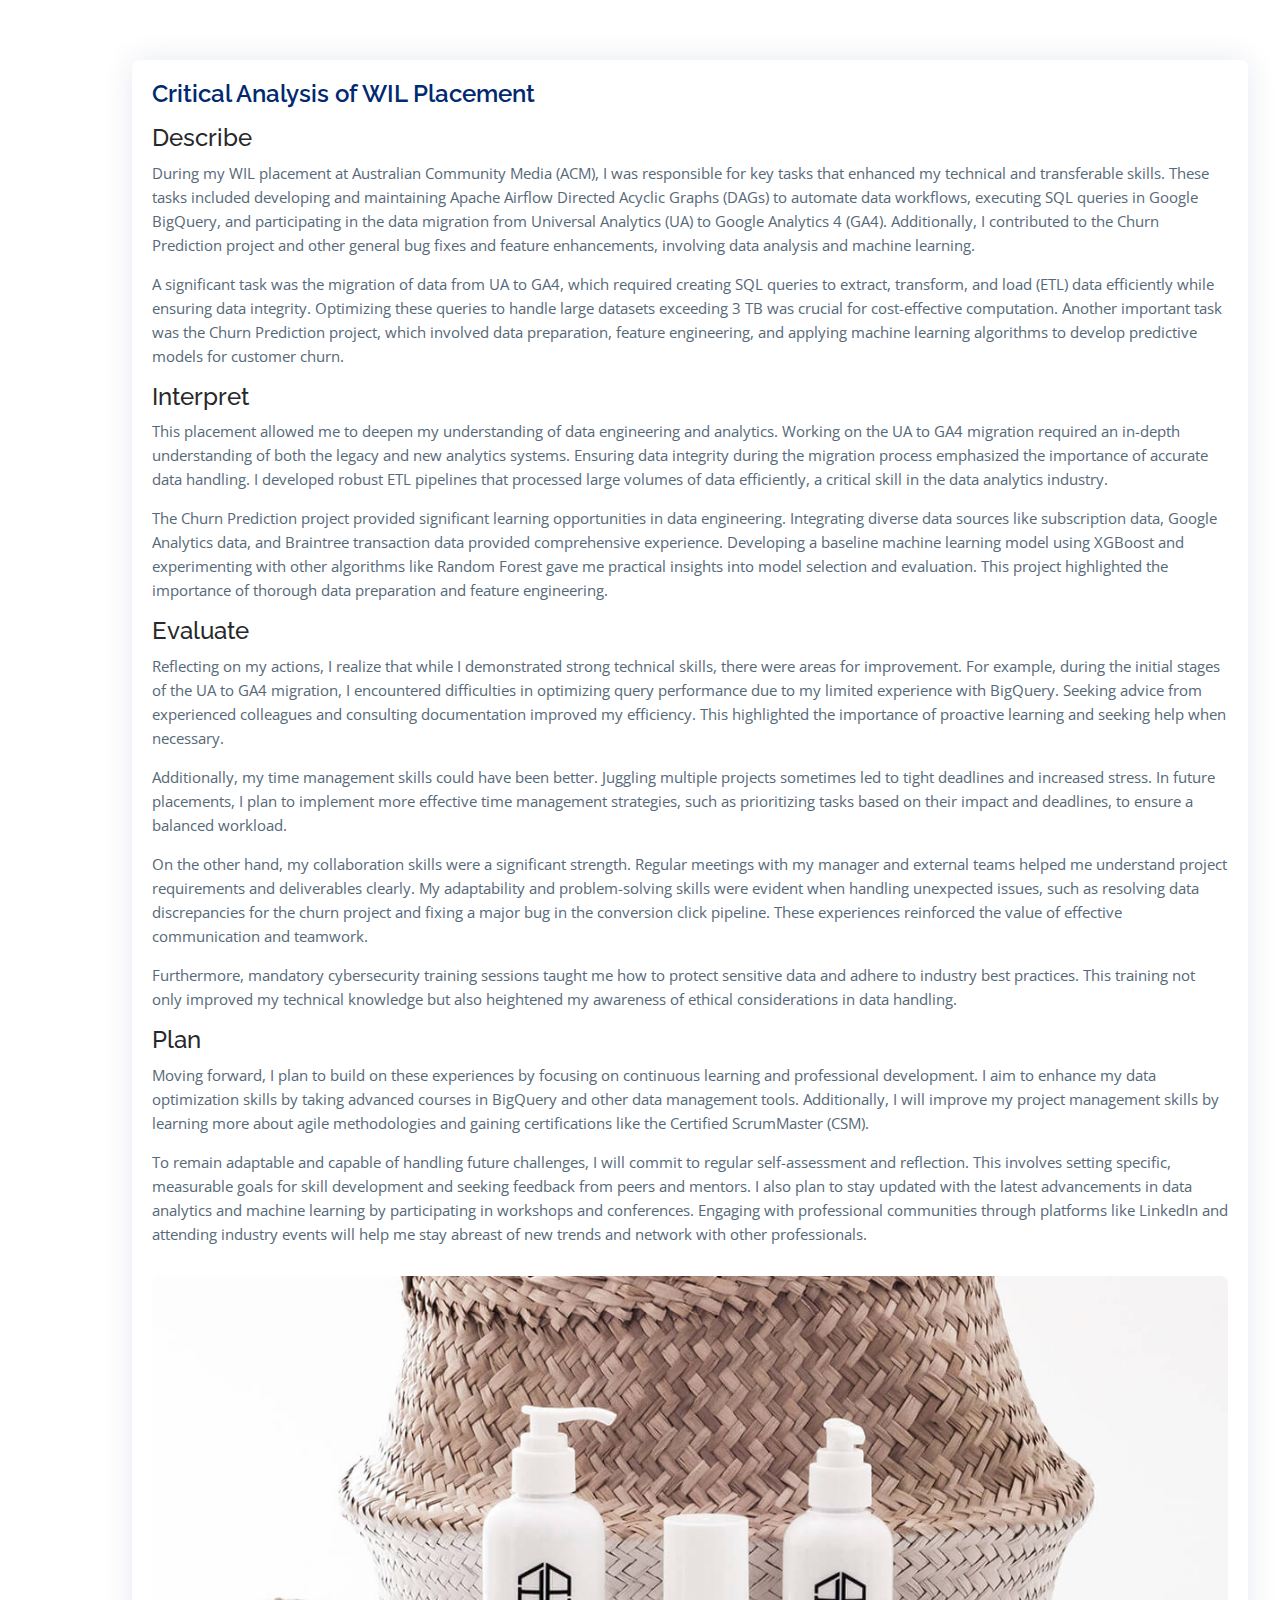
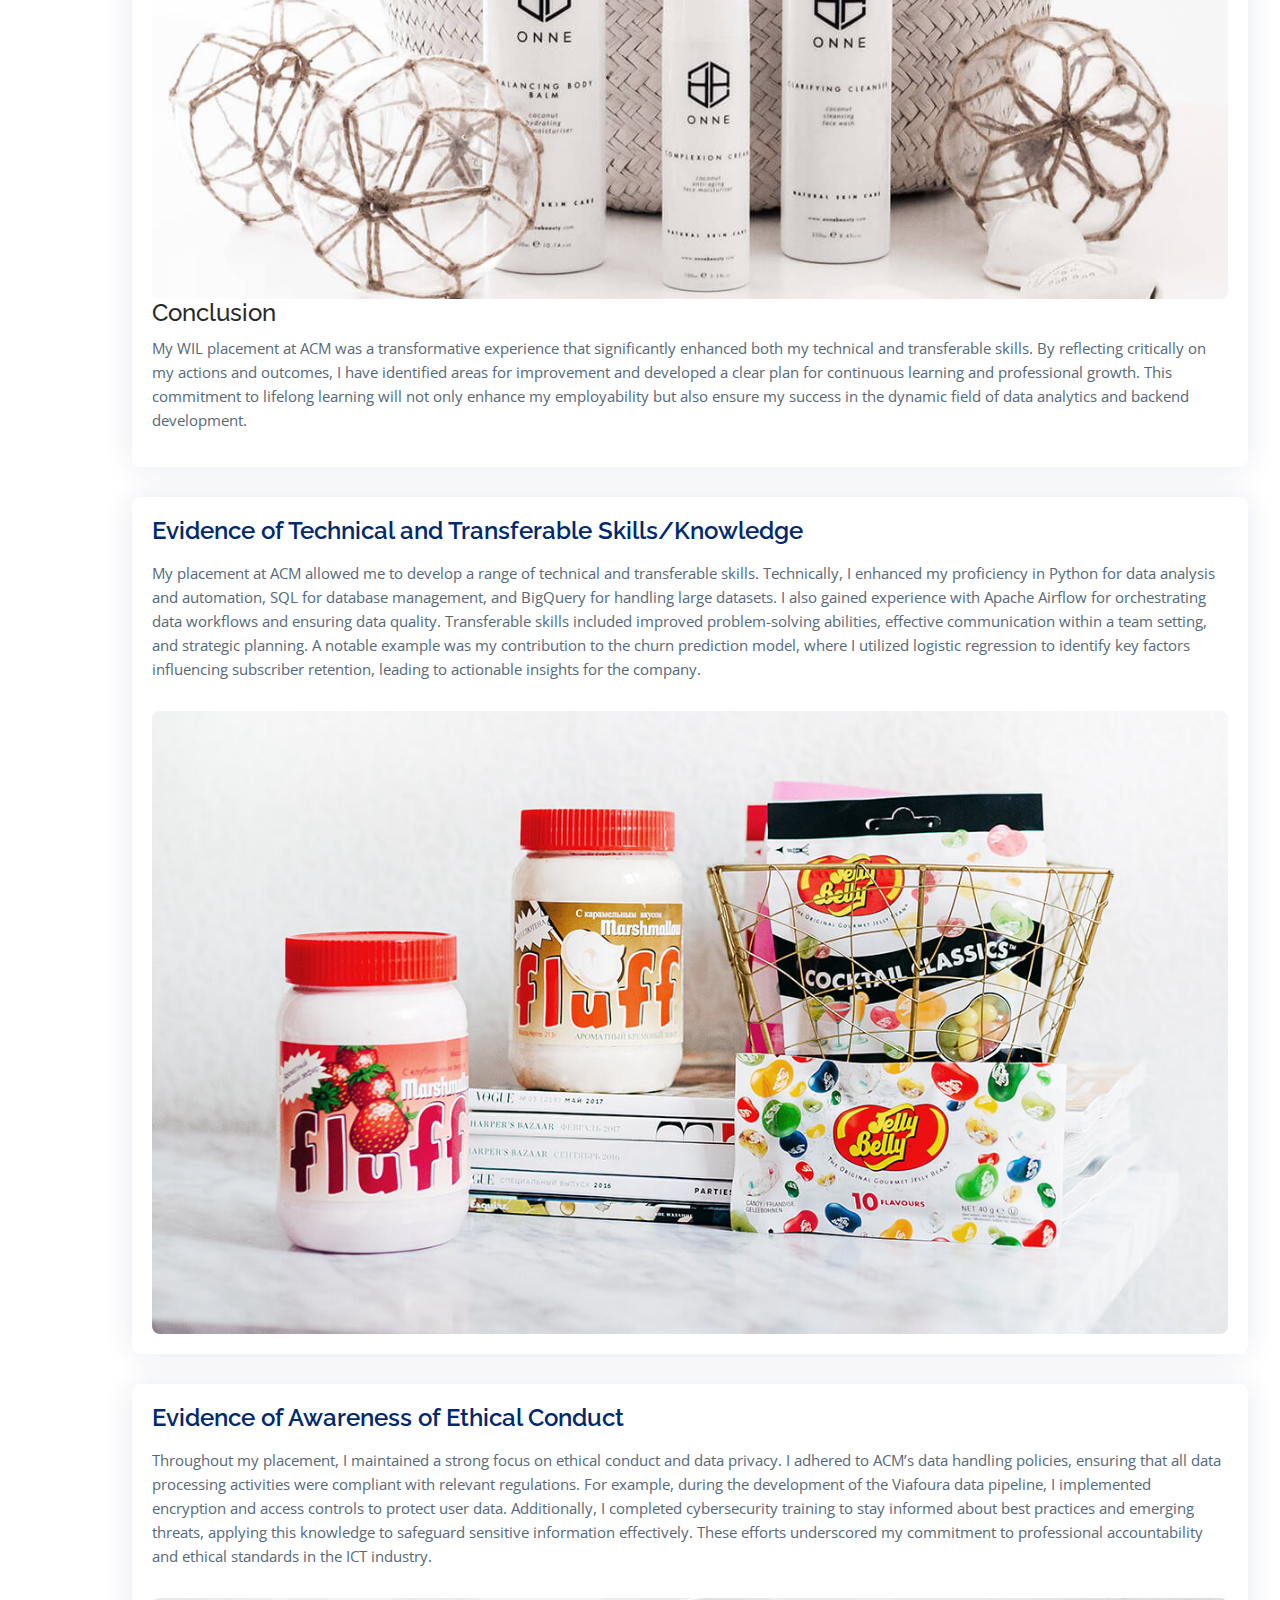
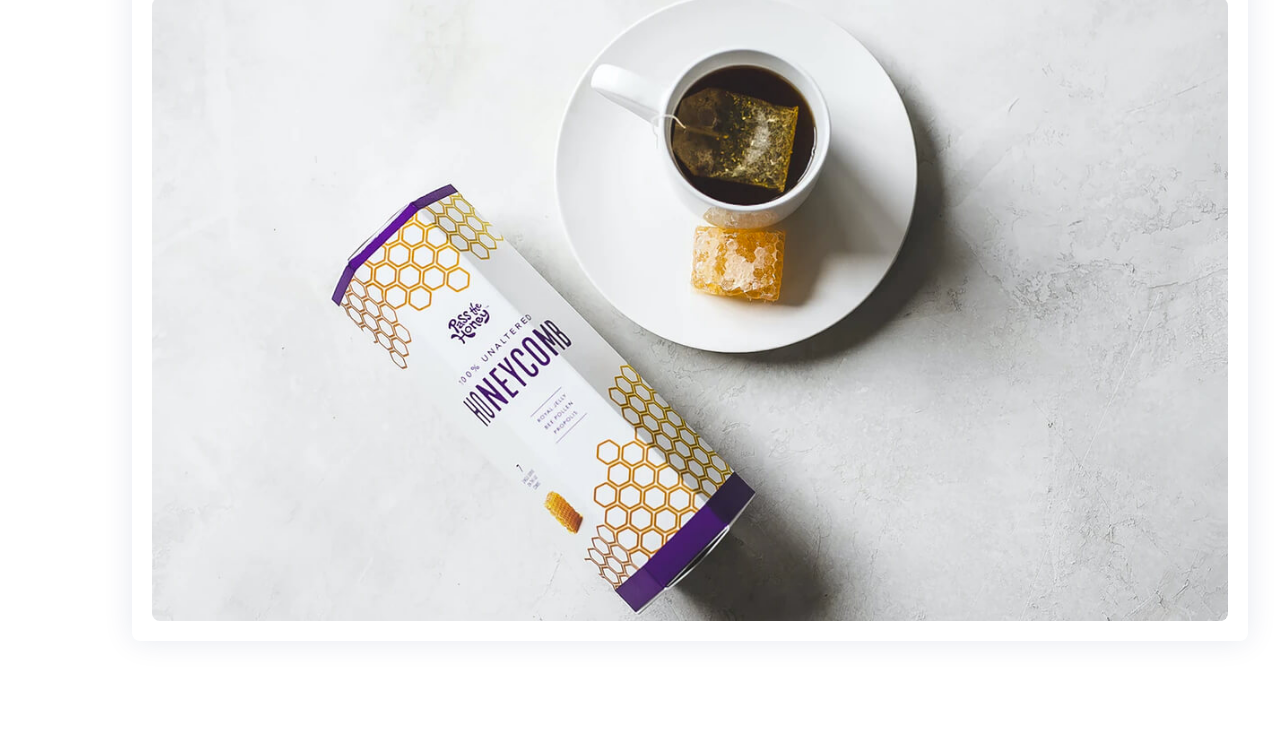
==== portfolio-details.html @ b7b660bb "modified portfolio details and css" ====
<!DOCTYPE html>
<html lang="en">

<head>
  <meta charset="utf-8">
  <meta content="width=device-width, initial-scale=1.0" name="viewport">

  <title>Portfolio Details - Personal Bootstrap Template</title>
  <meta content="" name="description">
  <meta content="" name="keywords">

  <!-- Favicons -->
  <link href="assets/img/favicon.png" rel="icon">
  <link href="assets/img/apple-touch-icon.png" rel="apple-touch-icon">

  <!-- Google Fonts -->
  <link href="https://fonts.googleapis.com/css?family=Open+Sans:300,300i,400,400i,600,600i,700,700i|Raleway:300,300i,400,400i,500,500i,600,600i,700,700i" rel="stylesheet">

  <!-- Vendor CSS Files -->
  <link href="assets/vendor/aos/aos.css" rel="stylesheet">
  <link href="assets/vendor/bootstrap/css/bootstrap.min.css" rel="stylesheet">
  <link href="assets/vendor/bootstrap-icons/bootstrap-icons.css" rel="stylesheet">
  <link href="assets/vendor/boxicons/css/boxicons.min.css" rel="stylesheet">
  <link href="assets/vendor/glightbox/css/glightbox.min.css" rel="stylesheet">
  <link href="assets/vendor/swiper/swiper-bundle.min.css" rel="stylesheet">

  <!-- Template Main CSS File -->
  <link href="assets/css/style.css" rel="stylesheet">

  <!-- =======================================================
  * Template Name: MyResume
  * Template URL: https://bootstrapmade.com/free-html-bootstrap-template-my-resume/
  * Updated: Mar 17 2024 with Bootstrap v5.3.3
  * Author: BootstrapMade.com
  * License: https://bootstrapmade.com/license/
  ======================================================== -->
</head>

<body>

  <main id="main">

    <!-- ======= Portfolio Details Section ======= -->
    <section id="portfolio-details" class="portfolio-details">
      <div class="container">

        <div class="row gy-4">

          <div class="col-lg-12">
            <!-- Critical Analysis Details -->
            <div id="details-1" class="portfolio-info">
              <h2>Critical Analysis of WIL Placement</h2>
              <h4>Describe</h4>
              <p>
                During my WIL placement at Australian Community Media (ACM), I was responsible for key tasks that enhanced my technical and transferable skills. These tasks included developing and maintaining Apache Airflow Directed Acyclic Graphs (DAGs) to automate data workflows, executing SQL queries in Google BigQuery, and participating in the data migration from Universal Analytics (UA) to Google Analytics 4 (GA4). Additionally, I contributed to the Churn Prediction project and other general bug fixes and feature enhancements, involving data analysis and machine learning.
              </p>
              <p>
                A significant task was the migration of data from UA to GA4, which required creating SQL queries to extract, transform, and load (ETL) data efficiently while ensuring data integrity. Optimizing these queries to handle large datasets exceeding 3 TB was crucial for cost-effective computation. Another important task was the Churn Prediction project, which involved data preparation, feature engineering, and applying machine learning algorithms to develop predictive models for customer churn.
              </p>
              <h4>Interpret</h4>
              <p>
                This placement allowed me to deepen my understanding of data engineering and analytics. Working on the UA to GA4 migration required an in-depth understanding of both the legacy and new analytics systems. Ensuring data integrity during the migration process emphasized the importance of accurate data handling. I developed robust ETL pipelines that processed large volumes of data efficiently, a critical skill in the data analytics industry.
              </p>
              <p>
                The Churn Prediction project provided significant learning opportunities in data engineering. Integrating diverse data sources like subscription data, Google Analytics data, and Braintree transaction data provided comprehensive experience. Developing a baseline machine learning model using XGBoost and experimenting with other algorithms like Random Forest gave me practical insights into model selection and evaluation. This project highlighted the importance of thorough data preparation and feature engineering.
              </p>
              <h4>Evaluate</h4>
              <p>
                Reflecting on my actions, I realize that while I demonstrated strong technical skills, there were areas for improvement. For example, during the initial stages of the UA to GA4 migration, I encountered difficulties in optimizing query performance due to my limited experience with BigQuery. Seeking advice from experienced colleagues and consulting documentation improved my efficiency. This highlighted the importance of proactive learning and seeking help when necessary.
              </p>
              <p>
                Additionally, my time management skills could have been better. Juggling multiple projects sometimes led to tight deadlines and increased stress. In future placements, I plan to implement more effective time management strategies, such as prioritizing tasks based on their impact and deadlines, to ensure a balanced workload.
              </p>
              <p>
                On the other hand, my collaboration skills were a significant strength. Regular meetings with my manager and external teams helped me understand project requirements and deliverables clearly. My adaptability and problem-solving skills were evident when handling unexpected issues, such as resolving data discrepancies for the churn project and fixing a major bug in the conversion click pipeline. These experiences reinforced the value of effective communication and teamwork.
              </p>
              <p>
                Furthermore, mandatory cybersecurity training sessions taught me how to protect sensitive data and adhere to industry best practices. This training not only improved my technical knowledge but also heightened my awareness of ethical considerations in data handling.
              </p>
              <h4>Plan</h4>
              <p>
                Moving forward, I plan to build on these experiences by focusing on continuous learning and professional development. I aim to enhance my data optimization skills by taking advanced courses in BigQuery and other data management tools. Additionally, I will improve my project management skills by learning more about agile methodologies and gaining certifications like the Certified ScrumMaster (CSM).
              </p>
              <p>
                To remain adaptable and capable of handling future challenges, I will commit to regular self-assessment and reflection. This involves setting specific, measurable goals for skill development and seeking feedback from peers and mentors. I also plan to stay updated with the latest advancements in data analytics and machine learning by participating in workshops and conferences. Engaging with professional communities through platforms like LinkedIn and attending industry events will help me stay abreast of new trends and network with other professionals.
              </p>
              <img src="assets/img/portfolio/portfolio-details-1.jpg" alt="Critical Analysis of WIL Placement" class="img-fluid">
              <h4>Conclusion</h4>
              <p>
                My WIL placement at ACM was a transformative experience that significantly enhanced both my technical and transferable skills. By reflecting critically on my actions and outcomes, I have identified areas for improvement and developed a clear plan for continuous learning and professional growth. This commitment to lifelong learning will not only enhance my employability but also ensure my success in the dynamic field of data analytics and backend development.
              </p>
            </div>

            <!-- Skills/Knowledge Details -->
            <div id="details-2" class="portfolio-info">
              <h2>Evidence of Technical and Transferable Skills/Knowledge</h2>
              <p>
                My placement at ACM allowed me to develop a range of technical and transferable skills. Technically, I enhanced my proficiency in Python for data analysis and automation, SQL for database management, and BigQuery for handling large datasets. I also gained experience with Apache Airflow for orchestrating data workflows and ensuring data quality. Transferable skills included improved problem-solving abilities, effective communication within a team setting, and strategic planning. A notable example was my contribution to the churn prediction model, where I utilized logistic regression to identify key factors influencing subscriber retention, leading to actionable insights for the company.
              </p>
              <img src="assets/img/portfolio/portfolio-details-2.jpg" alt="Evidence of Technical and Transferable Skills/Knowledge" class="img-fluid">
            </div>

            <!-- Ethical Conduct Details -->
            <div id="details-3" class="portfolio-info">
              <h2>Evidence of Awareness of Ethical Conduct</h2>
              <p>
                Throughout my placement, I maintained a strong focus on ethical conduct and data privacy. I adhered to ACM’s data handling policies, ensuring that all data processing activities were compliant with relevant regulations. For example, during the development of the Viafoura data pipeline, I implemented encryption and access controls to protect user data. Additionally, I completed cybersecurity training to stay informed about best practices and emerging threats, applying this knowledge to safeguard sensitive information effectively. These efforts underscored my commitment to professional accountability and ethical standards in the ICT industry.
              </p>
              <img src="assets/img/portfolio/portfolio-details-3.jpg" alt="Evidence of Awareness of Ethical Conduct" class="img-fluid">
            </div>
          </div>

        </div>

      </div>
    </section><!-- End Portfolio Details Section -->

  </main><!-- End #main -->

  <div id="preloader"></div>
  <a href="#" class="back-to-top d-flex align-items-center justify-content-center"><i class="bi bi-arrow-up-short"></i></a>

  <!-- Vendor JS Files -->
  <script src="assets/vendor/purecounter/purecounter_vanilla.js"></script>
  <script src="assets/vendor/aos/aos.js"></script>
  <script src="assets/vendor/bootstrap/js/bootstrap.bundle.min.js"></script>
  <script src="assets/vendor/glightbox/js/glightbox.min.js"></script>
  <script src="assets/vendor/isotope-layout/isotope.pkgd.min.js"></script>
  <script src="assets/vendor/swiper/swiper-bundle.min.js"></script>
  <script src="assets/vendor/typed.js/typed.umd.js"></script>
  <script src="assets/vendor/waypoints/noframework.waypoints.js"></script>
  <script src="assets/vendor/php-email-form/validate.js"></script>

  <!-- Template Main JS File -->
  <script src="assets/js/main.js"></script>

</body>

</html>
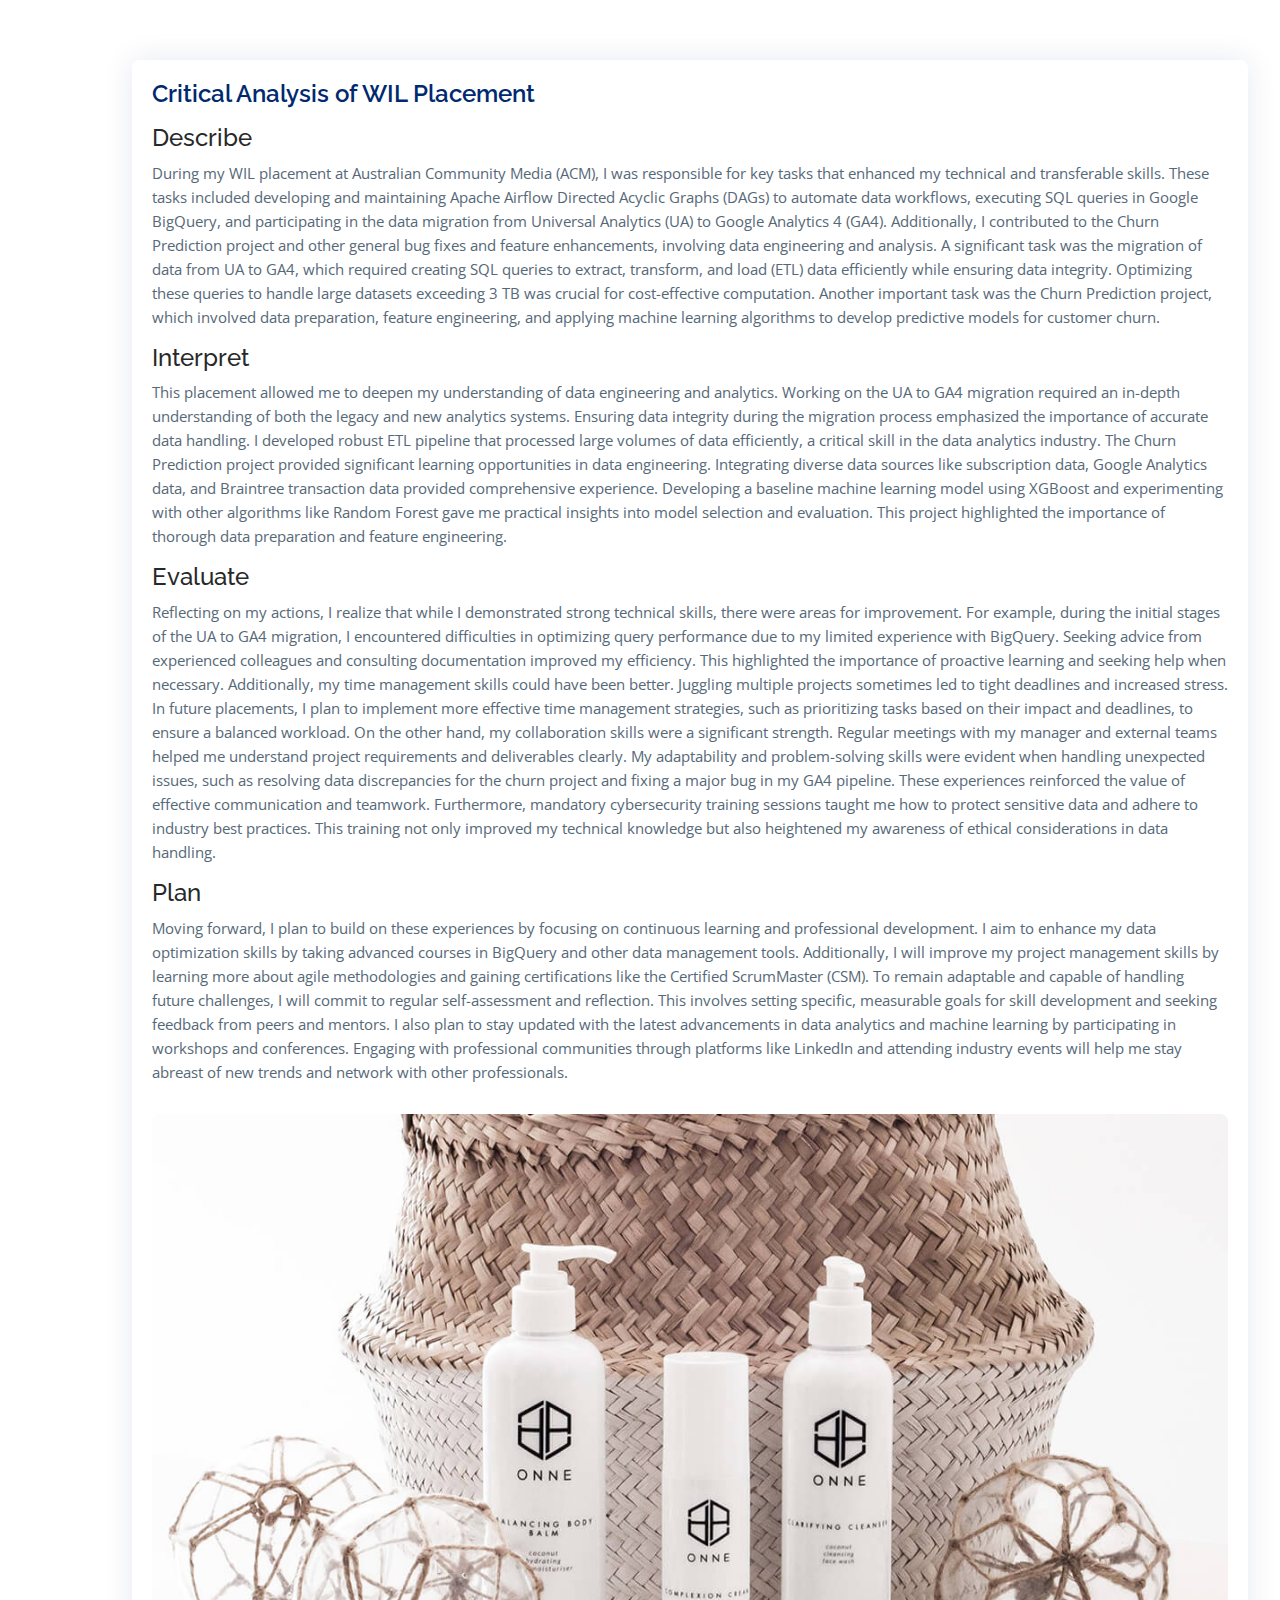
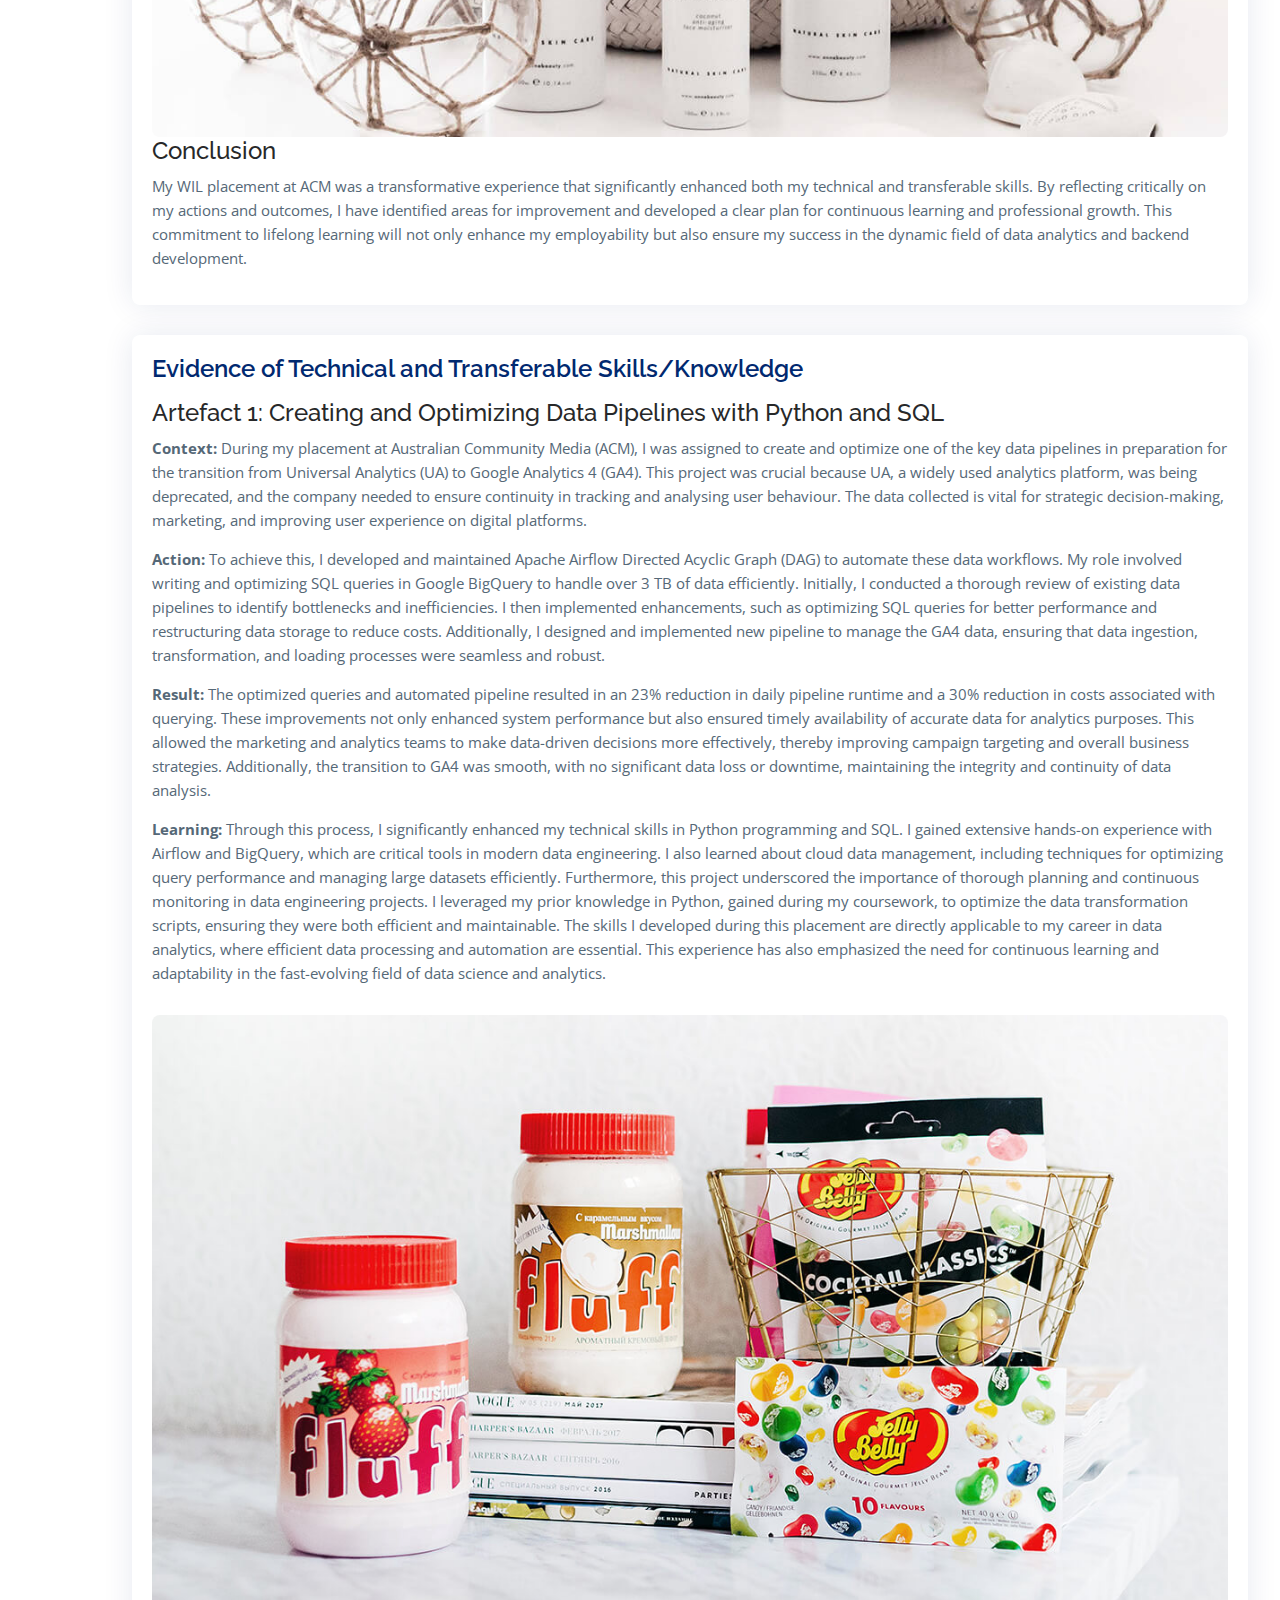
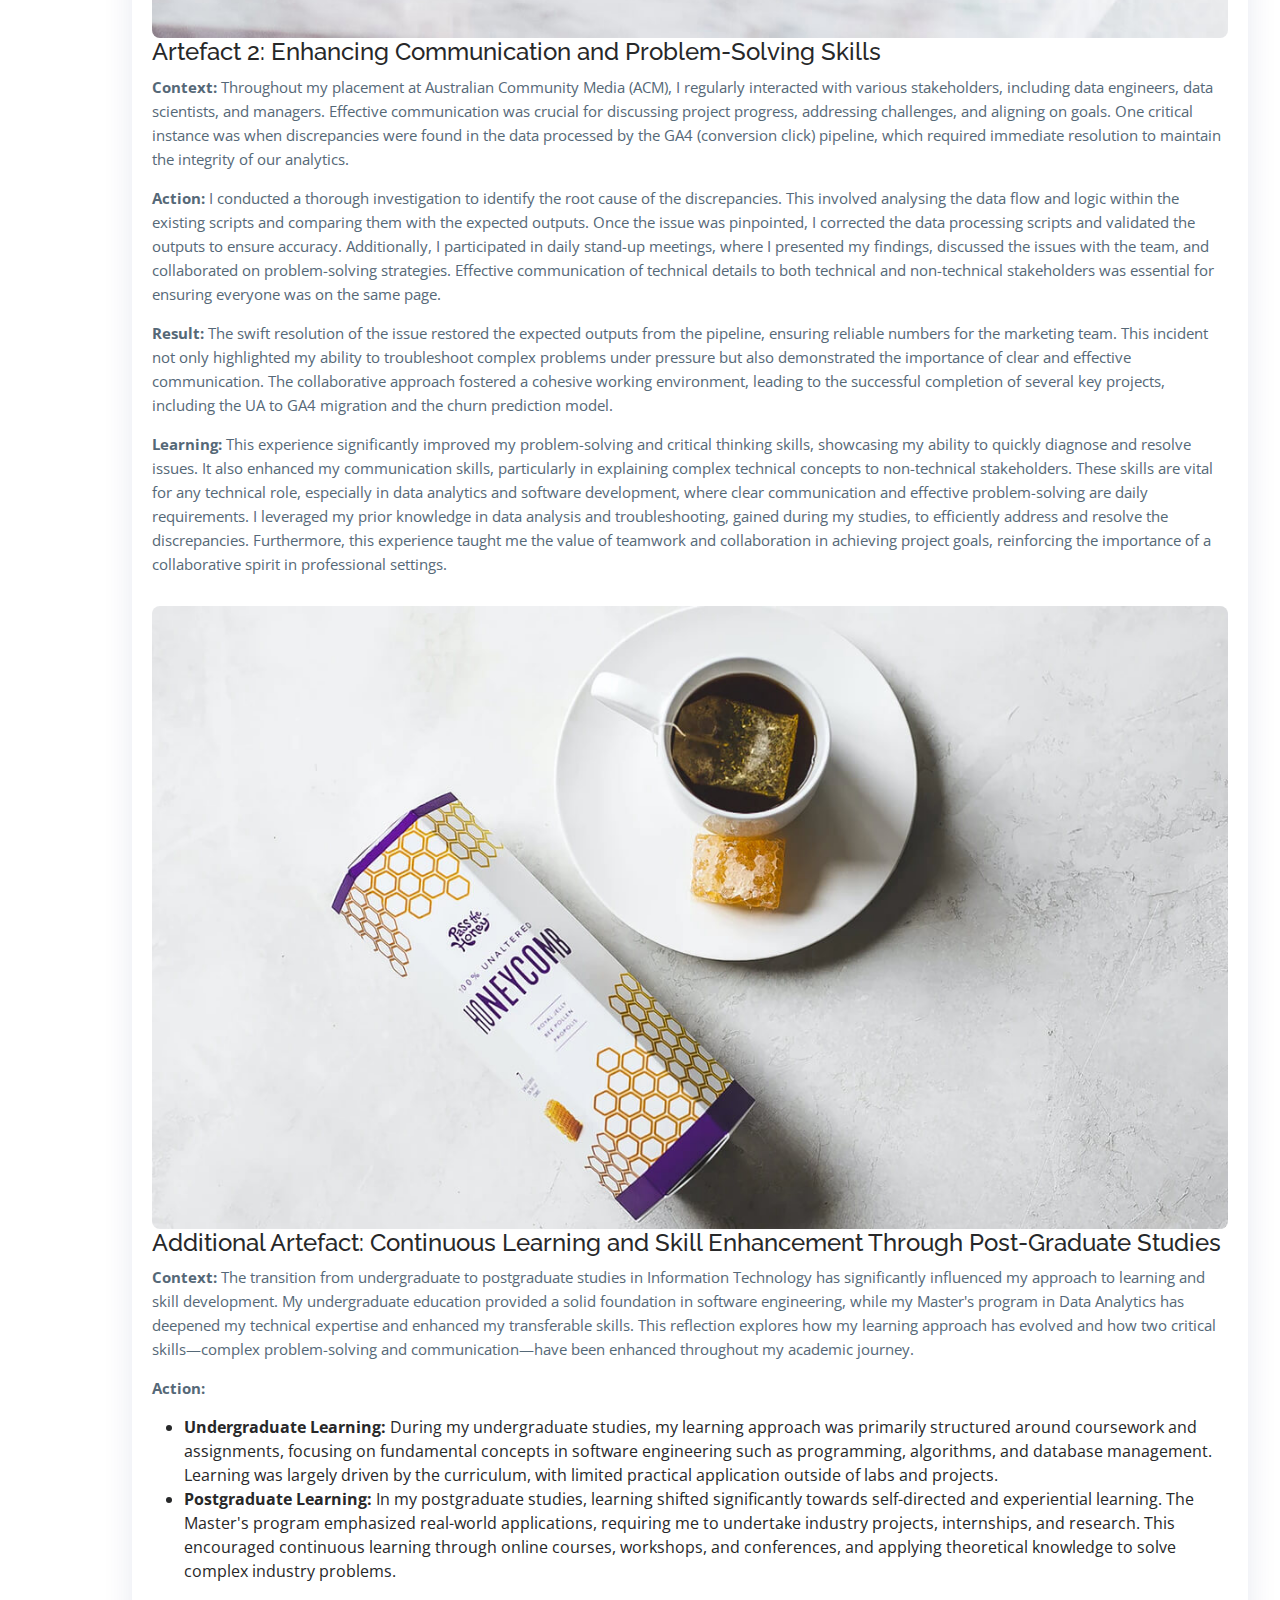
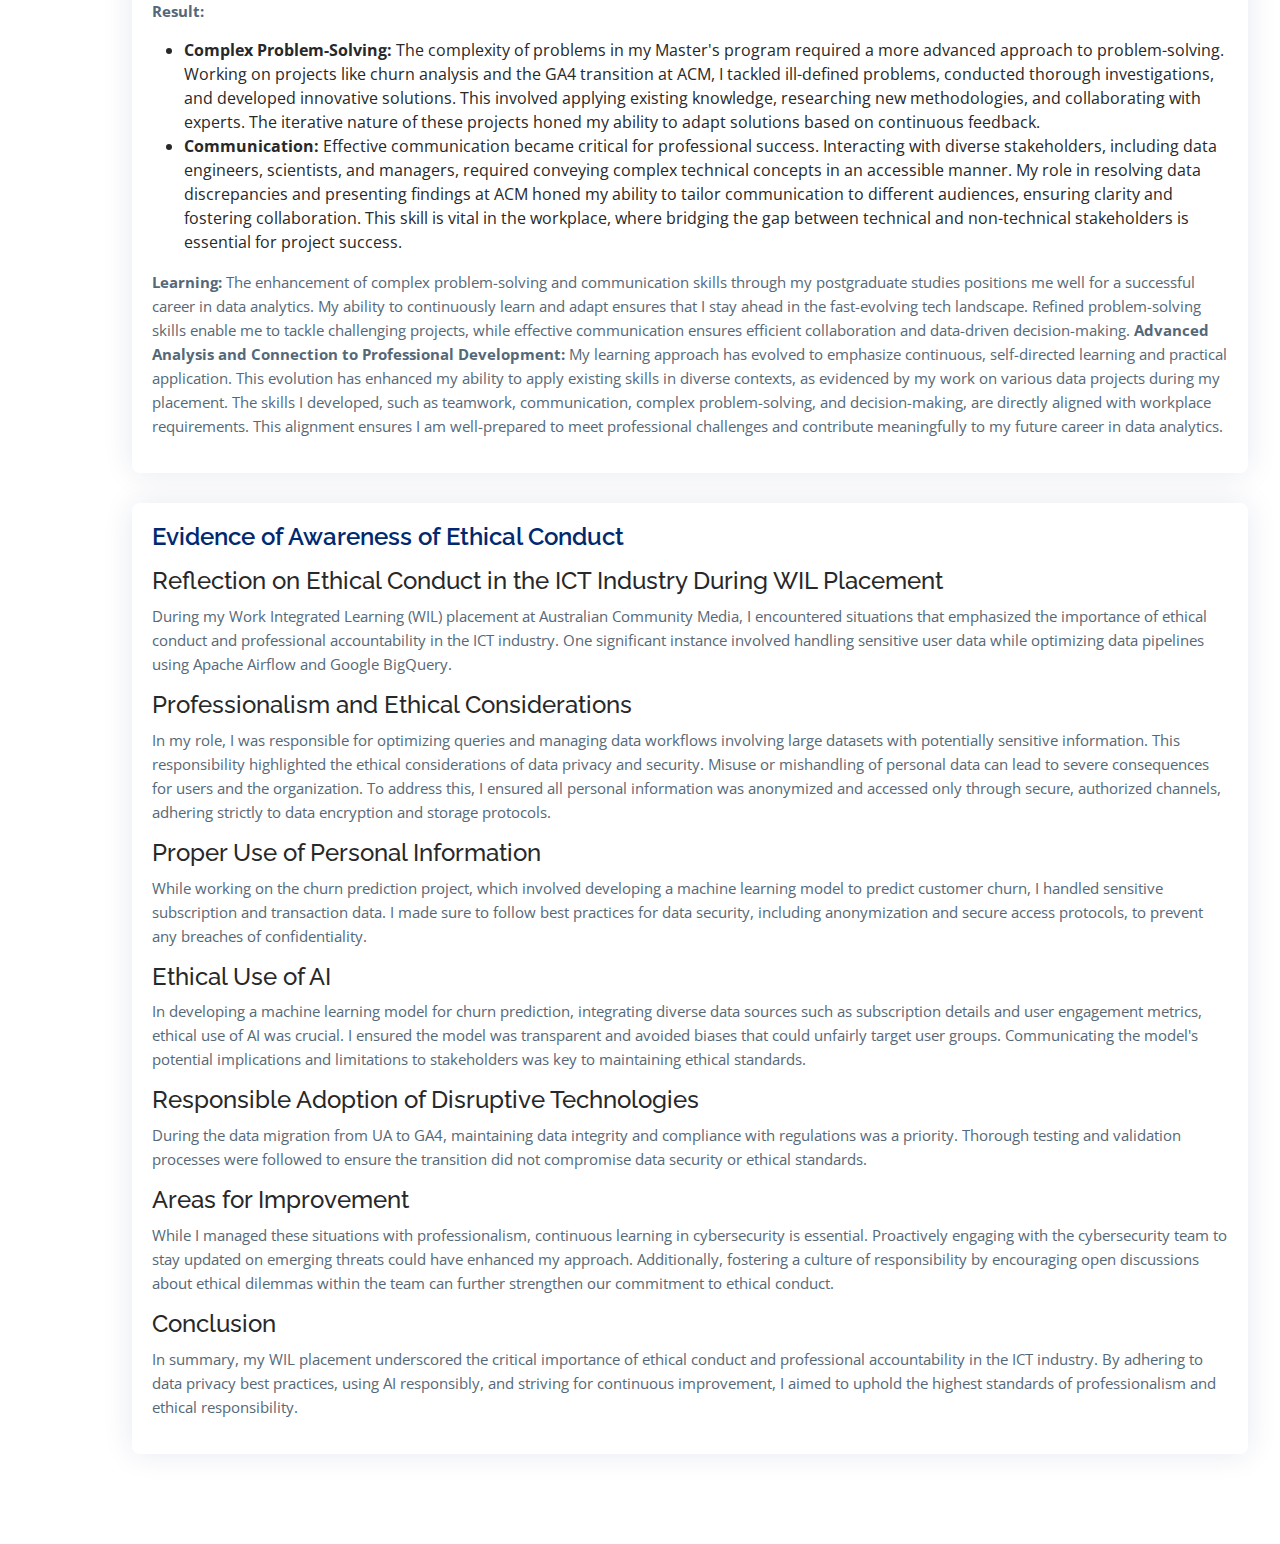
==== commit 2e40c54e: "updated portfolio section in both html files" ====
--- a/portfolio-details.html
+++ b/portfolio-details.html
@@ -52,36 +52,24 @@
               <h2>Critical Analysis of WIL Placement</h2>
               <h4>Describe</h4>
               <p>
-                During my WIL placement at Australian Community Media (ACM), I was responsible for key tasks that enhanced my technical and transferable skills. These tasks included developing and maintaining Apache Airflow Directed Acyclic Graphs (DAGs) to automate data workflows, executing SQL queries in Google BigQuery, and participating in the data migration from Universal Analytics (UA) to Google Analytics 4 (GA4). Additionally, I contributed to the Churn Prediction project and other general bug fixes and feature enhancements, involving data analysis and machine learning.
-              </p>
-              <p>
+                During my WIL placement at Australian Community Media (ACM), I was responsible for key tasks that enhanced my technical and transferable skills. These tasks included developing and maintaining Apache Airflow Directed Acyclic Graphs (DAGs) to automate data workflows, executing SQL queries in Google BigQuery, and participating in the data migration from Universal Analytics (UA) to Google Analytics 4 (GA4). Additionally, I contributed to the Churn Prediction project and other general bug fixes and feature enhancements, involving data engineering and analysis.
                 A significant task was the migration of data from UA to GA4, which required creating SQL queries to extract, transform, and load (ETL) data efficiently while ensuring data integrity. Optimizing these queries to handle large datasets exceeding 3 TB was crucial for cost-effective computation. Another important task was the Churn Prediction project, which involved data preparation, feature engineering, and applying machine learning algorithms to develop predictive models for customer churn.
               </p>
               <h4>Interpret</h4>
               <p>
-                This placement allowed me to deepen my understanding of data engineering and analytics. Working on the UA to GA4 migration required an in-depth understanding of both the legacy and new analytics systems. Ensuring data integrity during the migration process emphasized the importance of accurate data handling. I developed robust ETL pipelines that processed large volumes of data efficiently, a critical skill in the data analytics industry.
-              </p>
-              <p>
+                This placement allowed me to deepen my understanding of data engineering and analytics. Working on the UA to GA4 migration required an in-depth understanding of both the legacy and new analytics systems. Ensuring data integrity during the migration process emphasized the importance of accurate data handling. I developed robust ETL pipeline that processed large volumes of data efficiently, a critical skill in the data analytics industry.
                 The Churn Prediction project provided significant learning opportunities in data engineering. Integrating diverse data sources like subscription data, Google Analytics data, and Braintree transaction data provided comprehensive experience. Developing a baseline machine learning model using XGBoost and experimenting with other algorithms like Random Forest gave me practical insights into model selection and evaluation. This project highlighted the importance of thorough data preparation and feature engineering.
               </p>
               <h4>Evaluate</h4>
               <p>
                 Reflecting on my actions, I realize that while I demonstrated strong technical skills, there were areas for improvement. For example, during the initial stages of the UA to GA4 migration, I encountered difficulties in optimizing query performance due to my limited experience with BigQuery. Seeking advice from experienced colleagues and consulting documentation improved my efficiency. This highlighted the importance of proactive learning and seeking help when necessary.
-              </p>
-              <p>
                 Additionally, my time management skills could have been better. Juggling multiple projects sometimes led to tight deadlines and increased stress. In future placements, I plan to implement more effective time management strategies, such as prioritizing tasks based on their impact and deadlines, to ensure a balanced workload.
-              </p>
-              <p>
-                On the other hand, my collaboration skills were a significant strength. Regular meetings with my manager and external teams helped me understand project requirements and deliverables clearly. My adaptability and problem-solving skills were evident when handling unexpected issues, such as resolving data discrepancies for the churn project and fixing a major bug in the conversion click pipeline. These experiences reinforced the value of effective communication and teamwork.
-              </p>
-              <p>
+                On the other hand, my collaboration skills were a significant strength. Regular meetings with my manager and external teams helped me understand project requirements and deliverables clearly. My adaptability and problem-solving skills were evident when handling unexpected issues, such as resolving data discrepancies for the churn project and fixing a major bug in my GA4 pipeline. These experiences reinforced the value of effective communication and teamwork.
                 Furthermore, mandatory cybersecurity training sessions taught me how to protect sensitive data and adhere to industry best practices. This training not only improved my technical knowledge but also heightened my awareness of ethical considerations in data handling.
               </p>
               <h4>Plan</h4>
               <p>
                 Moving forward, I plan to build on these experiences by focusing on continuous learning and professional development. I aim to enhance my data optimization skills by taking advanced courses in BigQuery and other data management tools. Additionally, I will improve my project management skills by learning more about agile methodologies and gaining certifications like the Certified ScrumMaster (CSM).
-              </p>
-              <p>
                 To remain adaptable and capable of handling future challenges, I will commit to regular self-assessment and reflection. This involves setting specific, measurable goals for skill development and seeking feedback from peers and mentors. I also plan to stay updated with the latest advancements in data analytics and machine learning by participating in workshops and conferences. Engaging with professional communities through platforms like LinkedIn and attending industry events will help me stay abreast of new trends and network with other professionals.
               </p>
               <img src="assets/img/portfolio/portfolio-details-1.jpg" alt="Critical Analysis of WIL Placement" class="img-fluid">
@@ -94,19 +82,92 @@
             <!-- Skills/Knowledge Details -->
             <div id="details-2" class="portfolio-info">
               <h2>Evidence of Technical and Transferable Skills/Knowledge</h2>
-              <p>
-                My placement at ACM allowed me to develop a range of technical and transferable skills. Technically, I enhanced my proficiency in Python for data analysis and automation, SQL for database management, and BigQuery for handling large datasets. I also gained experience with Apache Airflow for orchestrating data workflows and ensuring data quality. Transferable skills included improved problem-solving abilities, effective communication within a team setting, and strategic planning. A notable example was my contribution to the churn prediction model, where I utilized logistic regression to identify key factors influencing subscriber retention, leading to actionable insights for the company.
-              </p>
-              <img src="assets/img/portfolio/portfolio-details-2.jpg" alt="Evidence of Technical and Transferable Skills/Knowledge" class="img-fluid">
+              
+              <h4>Artefact 1: Creating and Optimizing Data Pipelines with Python and SQL</h4>
+              <p>
+                <strong>Context:</strong> During my placement at Australian Community Media (ACM), I was assigned to create and optimize one of the key data pipelines in preparation for the transition from Universal Analytics (UA) to Google Analytics 4 (GA4). This project was crucial because UA, a widely used analytics platform, was being deprecated, and the company needed to ensure continuity in tracking and analysing user behaviour. The data collected is vital for strategic decision-making, marketing, and improving user experience on digital platforms.
+              </p>
+              <p>
+                <strong>Action:</strong> To achieve this, I developed and maintained Apache Airflow Directed Acyclic Graph (DAG) to automate these data workflows. My role involved writing and optimizing SQL queries in Google BigQuery to handle over 3 TB of data efficiently. Initially, I conducted a thorough review of existing data pipelines to identify bottlenecks and inefficiencies. I then implemented enhancements, such as optimizing SQL queries for better performance and restructuring data storage to reduce costs. Additionally, I designed and implemented new pipeline to manage the GA4 data, ensuring that data ingestion, transformation, and loading processes were seamless and robust.
+              </p>
+              <p>
+                <strong>Result:</strong> The optimized queries and automated pipeline resulted in an 23% reduction in daily pipeline runtime and a 30% reduction in costs associated with querying. These improvements not only enhanced system performance but also ensured timely availability of accurate data for analytics purposes. This allowed the marketing and analytics teams to make data-driven decisions more effectively, thereby improving campaign targeting and overall business strategies. Additionally, the transition to GA4 was smooth, with no significant data loss or downtime, maintaining the integrity and continuity of data analysis.
+              </p>
+              <p>
+                <strong>Learning:</strong> Through this process, I significantly enhanced my technical skills in Python programming and SQL. I gained extensive hands-on experience with Airflow and BigQuery, which are critical tools in modern data engineering. I also learned about cloud data management, including techniques for optimizing query performance and managing large datasets efficiently. Furthermore, this project underscored the importance of thorough planning and continuous monitoring in data engineering projects. I leveraged my prior knowledge in Python, gained during my coursework, to optimize the data transformation scripts, ensuring they were both efficient and maintainable. The skills I developed during this placement are directly applicable to my career in data analytics, where efficient data processing and automation are essential. This experience has also emphasized the need for continuous learning and adaptability in the fast-evolving field of data science and analytics.
+              </p>
+              <img src="assets/img/portfolio/portfolio-details-2.jpg" alt="Artefact 1" class="img-fluid">
+              
+              <h4>Artefact 2: Enhancing Communication and Problem-Solving Skills</h4>
+              <p>
+                <strong>Context:</strong> Throughout my placement at Australian Community Media (ACM), I regularly interacted with various stakeholders, including data engineers, data scientists, and managers. Effective communication was crucial for discussing project progress, addressing challenges, and aligning on goals. One critical instance was when discrepancies were found in the data processed by the GA4 (conversion click) pipeline, which required immediate resolution to maintain the integrity of our analytics.
+              </p>
+              <p>
+                <strong>Action:</strong> I conducted a thorough investigation to identify the root cause of the discrepancies. This involved analysing the data flow and logic within the existing scripts and comparing them with the expected outputs. Once the issue was pinpointed, I corrected the data processing scripts and validated the outputs to ensure accuracy. Additionally, I participated in daily stand-up meetings, where I presented my findings, discussed the issues with the team, and collaborated on problem-solving strategies. Effective communication of technical details to both technical and non-technical stakeholders was essential for ensuring everyone was on the same page.
+              </p>
+              <p>
+                <strong>Result:</strong> The swift resolution of the issue restored the expected outputs from the pipeline, ensuring reliable numbers for the marketing team. This incident not only highlighted my ability to troubleshoot complex problems under pressure but also demonstrated the importance of clear and effective communication. The collaborative approach fostered a cohesive working environment, leading to the successful completion of several key projects, including the UA to GA4 migration and the churn prediction model.
+              </p>
+              <p>
+                <strong>Learning:</strong> This experience significantly improved my problem-solving and critical thinking skills, showcasing my ability to quickly diagnose and resolve issues. It also enhanced my communication skills, particularly in explaining complex technical concepts to non-technical stakeholders. These skills are vital for any technical role, especially in data analytics and software development, where clear communication and effective problem-solving are daily requirements. I leveraged my prior knowledge in data analysis and troubleshooting, gained during my studies, to efficiently address and resolve the discrepancies. Furthermore, this experience taught me the value of teamwork and collaboration in achieving project goals, reinforcing the importance of a collaborative spirit in professional settings.
+              </p>
+              <img src="assets/img/portfolio/portfolio-details-3.jpg" alt="Artefact 2" class="img-fluid">
+              
+              <h4>Additional Artefact: Continuous Learning and Skill Enhancement Through Post-Graduate Studies</h4>
+              <p>
+                <strong>Context:</strong> The transition from undergraduate to postgraduate studies in Information Technology has significantly influenced my approach to learning and skill development. My undergraduate education provided a solid foundation in software engineering, while my Master's program in Data Analytics has deepened my technical expertise and enhanced my transferable skills. This reflection explores how my learning approach has evolved and how two critical skills—complex problem-solving and communication—have been enhanced throughout my academic journey.
+              </p>
+              <p>
+                <strong>Action:</strong>
+                <ul>
+                  <li><strong>Undergraduate Learning:</strong> During my undergraduate studies, my learning approach was primarily structured around coursework and assignments, focusing on fundamental concepts in software engineering such as programming, algorithms, and database management. Learning was largely driven by the curriculum, with limited practical application outside of labs and projects.</li>
+                  <li><strong>Postgraduate Learning:</strong> In my postgraduate studies, learning shifted significantly towards self-directed and experiential learning. The Master's program emphasized real-world applications, requiring me to undertake industry projects, internships, and research. This encouraged continuous learning through online courses, workshops, and conferences, and applying theoretical knowledge to solve complex industry problems.</li>
+                </ul>
+              </p>
+              <p>
+                <strong>Result:</strong>
+                <ul>
+                  <li><strong>Complex Problem-Solving:</strong> The complexity of problems in my Master's program required a more advanced approach to problem-solving. Working on projects like churn analysis and the GA4 transition at ACM, I tackled ill-defined problems, conducted thorough investigations, and developed innovative solutions. This involved applying existing knowledge, researching new methodologies, and collaborating with experts. The iterative nature of these projects honed my ability to adapt solutions based on continuous feedback.</li>
+                  <li><strong>Communication:</strong> Effective communication became critical for professional success. Interacting with diverse stakeholders, including data engineers, scientists, and managers, required conveying complex technical concepts in an accessible manner. My role in resolving data discrepancies and presenting findings at ACM honed my ability to tailor communication to different audiences, ensuring clarity and fostering collaboration. This skill is vital in the workplace, where bridging the gap between technical and non-technical stakeholders is essential for project success.</li>
+                </ul>
+              </p>
+              <p>
+                <strong>Learning:</strong> The enhancement of complex problem-solving and communication skills through my postgraduate studies positions me well for a successful career in data analytics. My ability to continuously learn and adapt ensures that I stay ahead in the fast-evolving tech landscape. Refined problem-solving skills enable me to tackle challenging projects, while effective communication ensures efficient collaboration and data-driven decision-making.
+                <strong>Advanced Analysis and Connection to Professional Development:</strong> My learning approach has evolved to emphasize continuous, self-directed learning and practical application. This evolution has enhanced my ability to apply existing skills in diverse contexts, as evidenced by my work on various data projects during my placement. The skills I developed, such as teamwork, communication, complex problem-solving, and decision-making, are directly aligned with workplace requirements. This alignment ensures I am well-prepared to meet professional challenges and contribute meaningfully to my future career in data analytics.
+              </p>
             </div>
 
             <!-- Ethical Conduct Details -->
             <div id="details-3" class="portfolio-info">
               <h2>Evidence of Awareness of Ethical Conduct</h2>
-              <p>
-                Throughout my placement, I maintained a strong focus on ethical conduct and data privacy. I adhered to ACM’s data handling policies, ensuring that all data processing activities were compliant with relevant regulations. For example, during the development of the Viafoura data pipeline, I implemented encryption and access controls to protect user data. Additionally, I completed cybersecurity training to stay informed about best practices and emerging threats, applying this knowledge to safeguard sensitive information effectively. These efforts underscored my commitment to professional accountability and ethical standards in the ICT industry.
-              </p>
-              <img src="assets/img/portfolio/portfolio-details-3.jpg" alt="Evidence of Awareness of Ethical Conduct" class="img-fluid">
+              <h4>Reflection on Ethical Conduct in the ICT Industry During WIL Placement</h4>
+              <p>
+                During my Work Integrated Learning (WIL) placement at Australian Community Media, I encountered situations that emphasized the importance of ethical conduct and professional accountability in the ICT industry. One significant instance involved handling sensitive user data while optimizing data pipelines using Apache Airflow and Google BigQuery.
+              </p>
+              <h4>Professionalism and Ethical Considerations</h4>
+              <p>
+                In my role, I was responsible for optimizing queries and managing data workflows involving large datasets with potentially sensitive information. This responsibility highlighted the ethical considerations of data privacy and security. Misuse or mishandling of personal data can lead to severe consequences for users and the organization. To address this, I ensured all personal information was anonymized and accessed only through secure, authorized channels, adhering strictly to data encryption and storage protocols.
+              </p>
+              <h4>Proper Use of Personal Information</h4>
+              <p>
+                While working on the churn prediction project, which involved developing a machine learning model to predict customer churn, I handled sensitive subscription and transaction data. I made sure to follow best practices for data security, including anonymization and secure access protocols, to prevent any breaches of confidentiality.
+              </p>
+              <h4>Ethical Use of AI</h4>
+              <p>
+                In developing a machine learning model for churn prediction, integrating diverse data sources such as subscription details and user engagement metrics, ethical use of AI was crucial. I ensured the model was transparent and avoided biases that could unfairly target user groups. Communicating the model's potential implications and limitations to stakeholders was key to maintaining ethical standards.
+              </p>
+              <h4>Responsible Adoption of Disruptive Technologies</h4>
+              <p>
+                During the data migration from UA to GA4, maintaining data integrity and compliance with regulations was a priority. Thorough testing and validation processes were followed to ensure the transition did not compromise data security or ethical standards.
+              </p>
+              <h4>Areas for Improvement</h4>
+              <p>
+                While I managed these situations with professionalism, continuous learning in cybersecurity is essential. Proactively engaging with the cybersecurity team to stay updated on emerging threats could have enhanced my approach. Additionally, fostering a culture of responsibility by encouraging open discussions about ethical dilemmas within the team can further strengthen our commitment to ethical conduct.
+              </p>
+              <h4>Conclusion</h4>
+              <p>
+                In summary, my WIL placement underscored the critical importance of ethical conduct and professional accountability in the ICT industry. By adhering to data privacy best practices, using AI responsibly, and striving for continuous improvement, I aimed to uphold the highest standards of professionalism and ethical responsibility.
+              </p>
             </div>
           </div>
 
--- a/assets/css/style.css
+++ b/assets/css/style.css
@@ -885,7 +885,7 @@
   padding: 30px;
   box-shadow: 0px 0 30px rgba(1, 41, 112, 0.1);
   border-radius: 8px;
-  margin-left: -50px; /* Adjust this value to align under the heading */
+  margin-left: 0;
 }
 
 .contact .info div {
@@ -895,131 +895,45 @@
 .contact .info div i {
   font-size: 48px;
   color: #47b2e4;
-  float: left;
-  width: 44px;
-  height: 44px;
-  background: #e7f5ff;
-  display: flex;
-  justify-content: center;
-  align-items: center;
-  border-radius: 50px;
-  transition: all 0.3s ease-in-out;
+  margin-bottom: 10px;
 }
 
 .contact .info div h4 {
-  margin: 0 0 10px 60px;
+  margin: 0 0 10px 0;
   font-size: 22px;
   font-weight: 600;
   color: #012970;
 }
 
 .contact .info div p {
-  margin: 0 0 0 60px;
+  margin: 0 0 0 0;
   font-size: 14px;
   color: #556877;
 }
 
-
-.contact .info .email,
-.contact .info .phone {
-  margin-top: 40px;
-}
-
-.contact .info .email:hover i,
-.contact .info .address:hover i,
-.contact .info .phone:hover i {
-  background: #0563bb;
-  color: #fff;
-}
-
-.contact .php-email-form {
-  width: 100%;
-  background: #fff;
-}
-
-.contact .php-email-form .form-group {
-  padding-bottom: 8px;
-}
-
-.contact .php-email-form .error-message {
-  display: none;
-  color: #fff;
-  background: #ed3c0d;
-  text-align: left;
-  padding: 15px;
-  font-weight: 600;
-}
-
-.contact .php-email-form .error-message br+br {
-  margin-top: 25px;
-}
-
-.contact .php-email-form .sent-message {
-  display: none;
-  color: #fff;
-  background: #18d26e;
-  text-align: center;
-  padding: 15px;
-  font-weight: 600;
-}
-
-.contact .php-email-form .loading {
-  display: none;
-  background: #fff;
-  text-align: center;
-  padding: 15px;
-}
-
-.contact .php-email-form .loading:before {
-  content: "";
-  display: inline-block;
-  border-radius: 50%;
-  width: 24px;
-  height: 24px;
-  margin: 0 10px -6px 0;
-  border: 3px solid #18d26e;
-  border-top-color: #eee;
-  animation: animate-loading 1s linear infinite;
-}
-
-.contact .php-email-form input,
-.contact .php-email-form textarea {
-  border-radius: 4px;
-  box-shadow: none;
-  font-size: 14px;
-}
-
-.contact .php-email-form input[type=text],
-.contact .php-email-form input[type=email] {
-  height: 44px;
-}
-
-.contact .php-email-form textarea {
-  padding: 10px 12px;
-}
-
-.contact .php-email-form button[type=submit] {
-  background: #0563bb;
-  border: 0;
-  padding: 10px 35px;
-  color: #fff;
-  transition: 0.4s;
-  border-radius: 50px;
-}
-
-.contact .php-email-form button[type=submit]:hover {
-  background: #0678e3;
-}
-
-@keyframes animate-loading {
-  0% {
-    transform: rotate(0deg);
-  }
-
-  100% {
-    transform: rotate(360deg);
-  }
-}
+@media (max-width: 768px) {
+  .contact .info {
+    padding: 15px;
+    text-align: center;
+  }
+
+  .contact .info div i {
+    font-size: 36px;
+  }
+
+  .contact .info div h4 {
+    font-size: 18px;
+  }
+
+  .contact .info div p {
+    font-size: 12px;
+  }
+}
+
+/*--------------------------------------------------------------
+# Footer
+--------------------------------------------------------------*/
+
 
 /*--------------------------------------------------------------
 # Footer
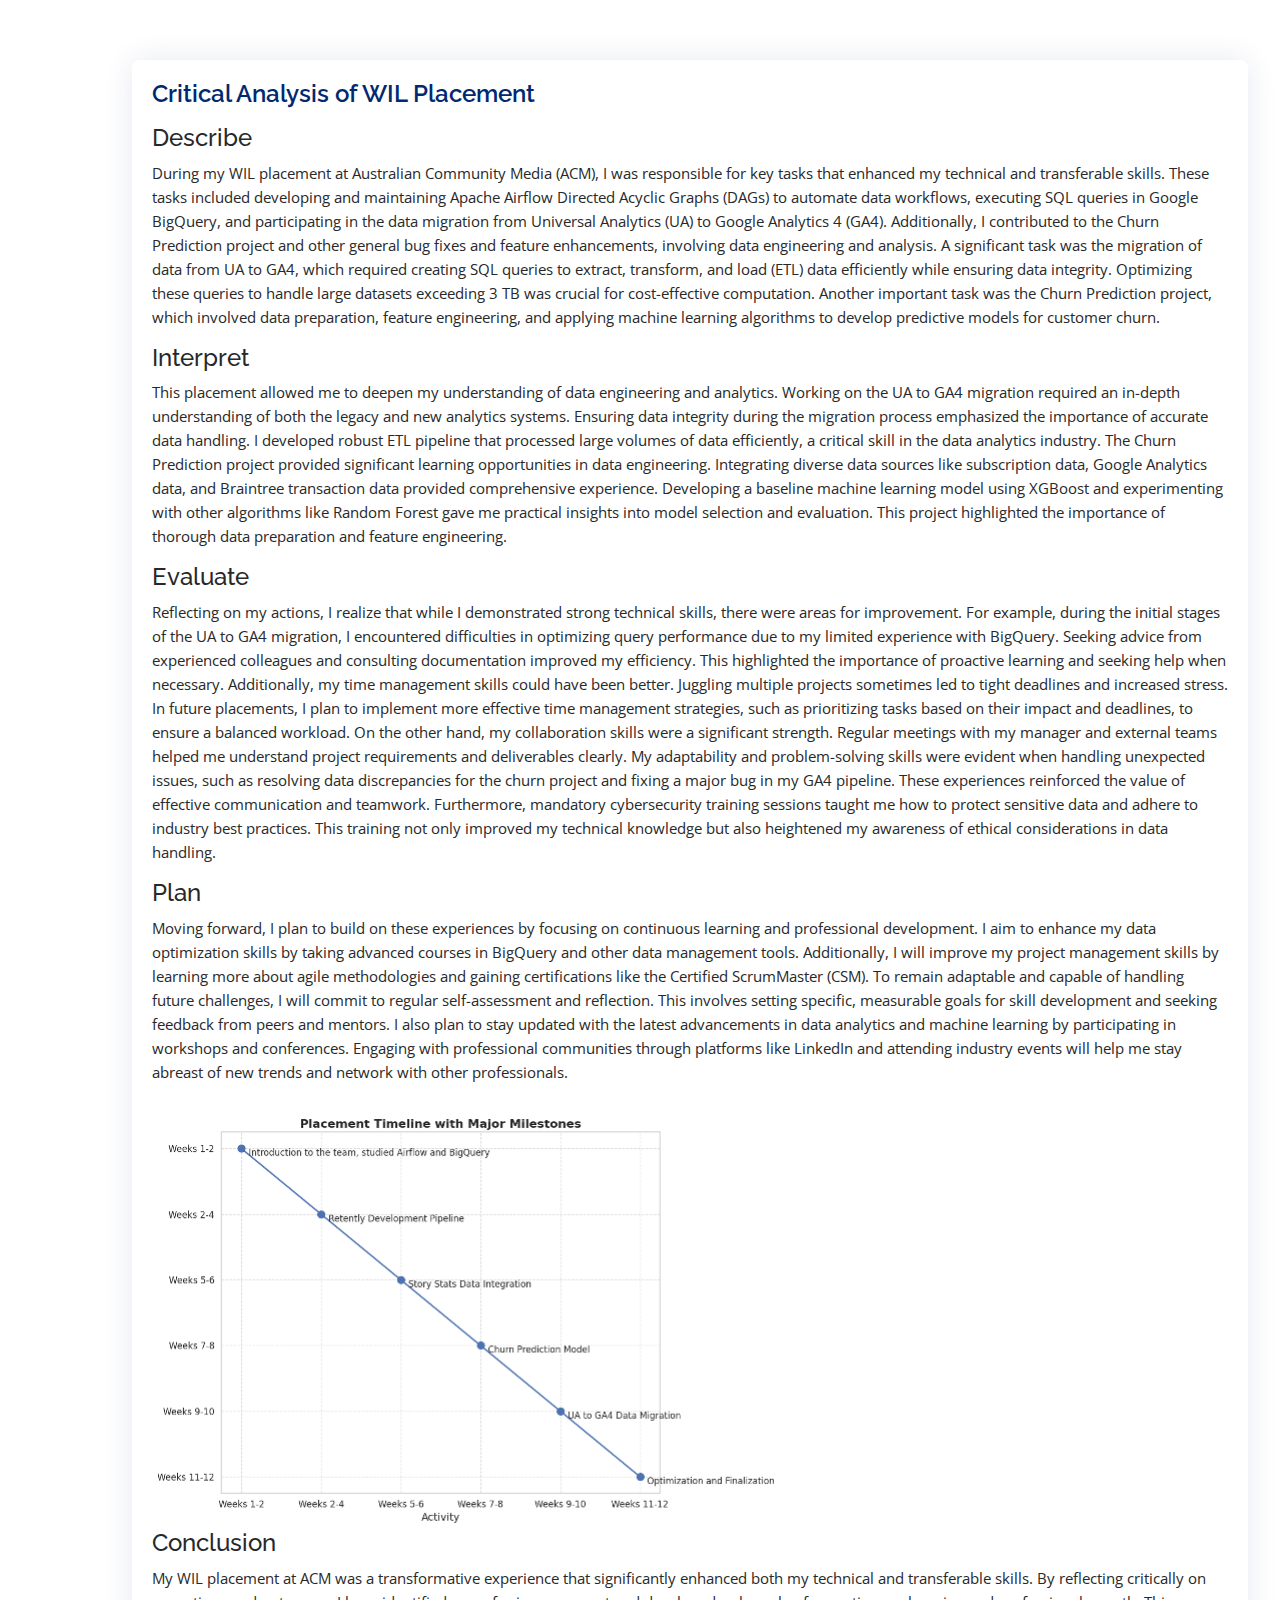
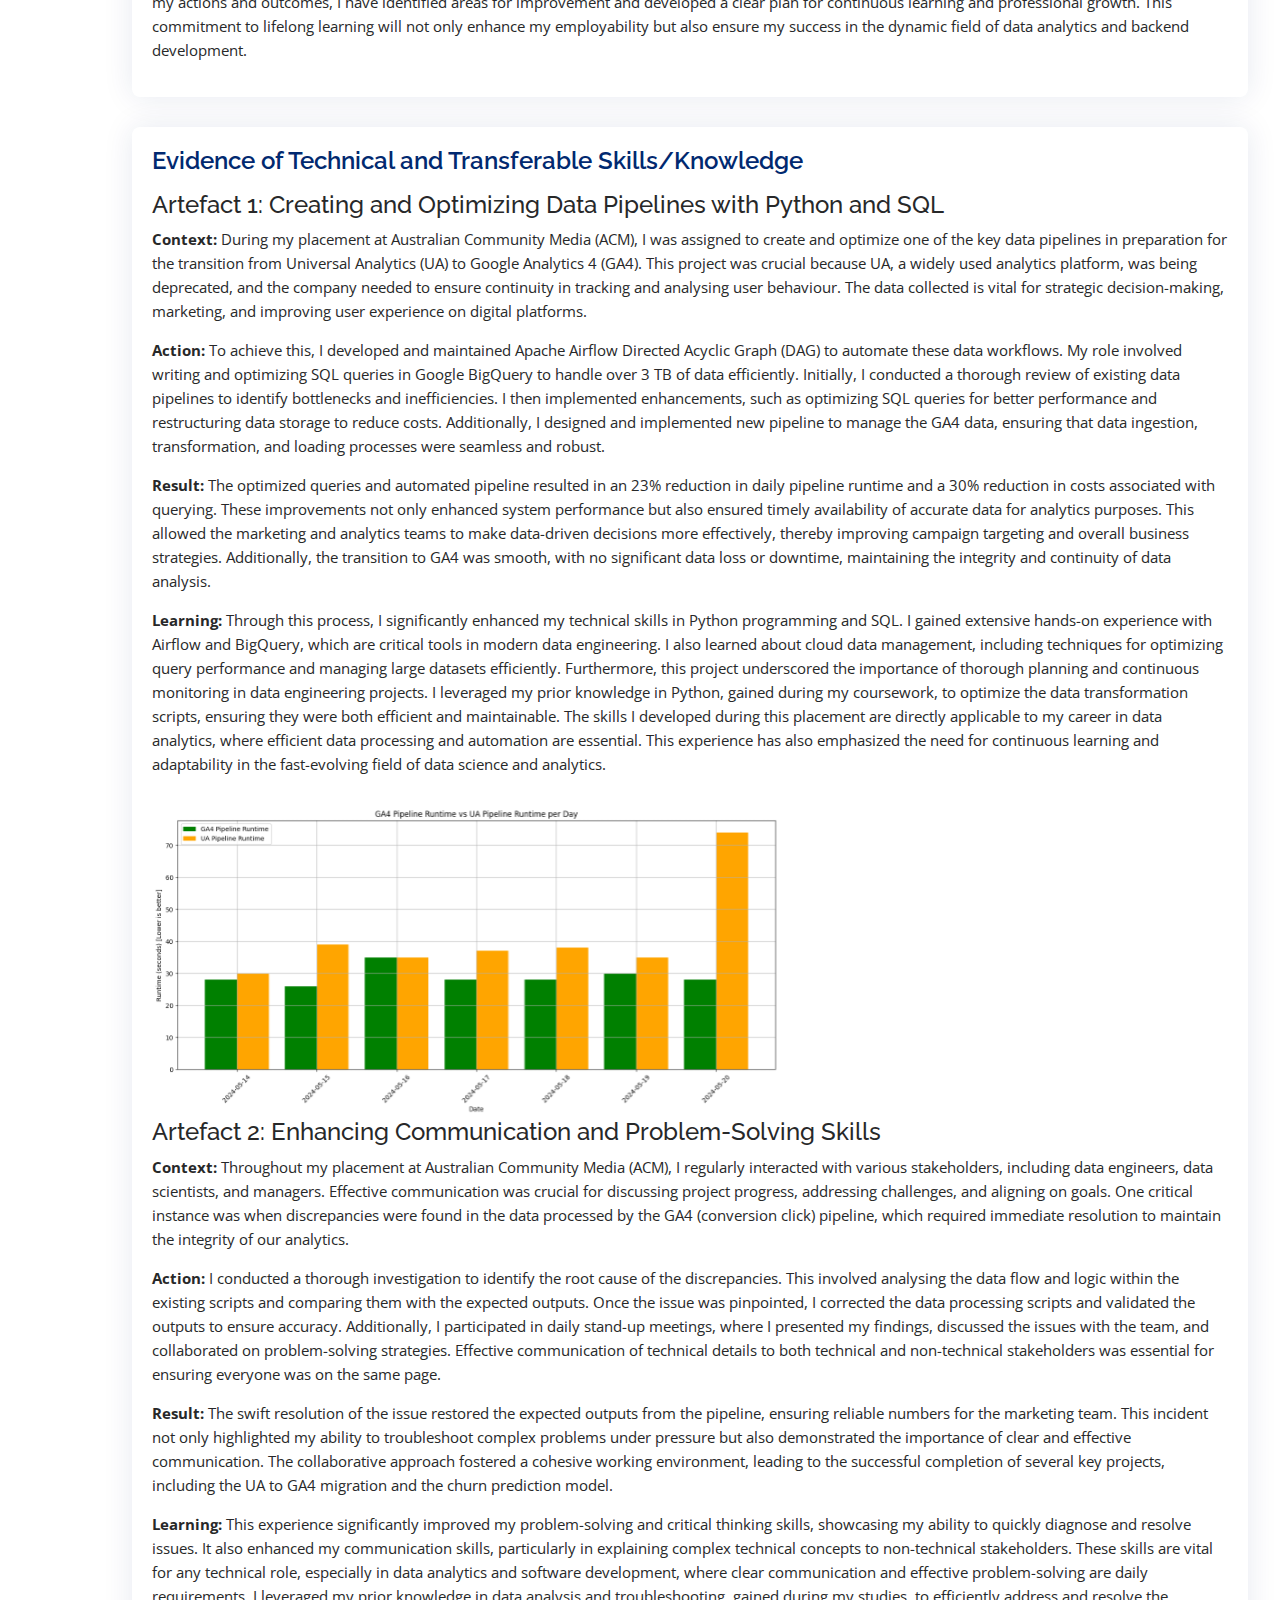
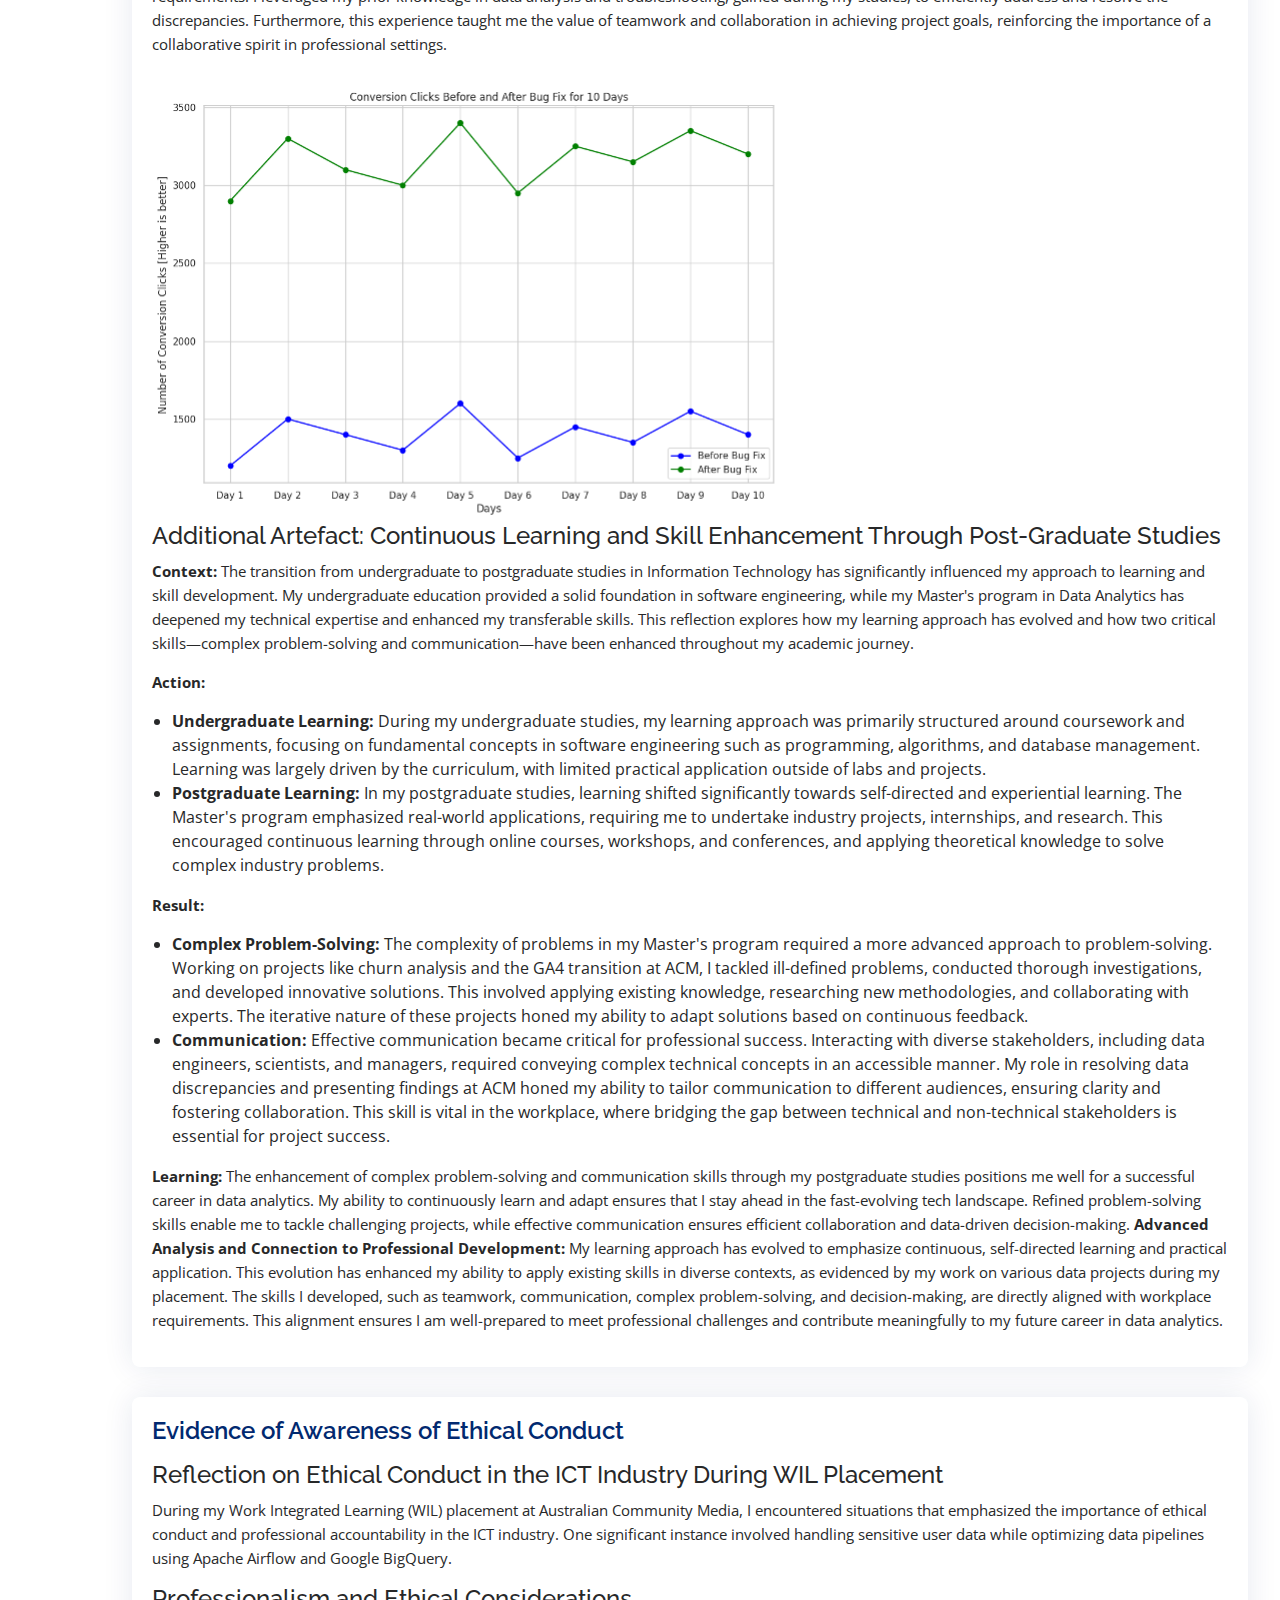
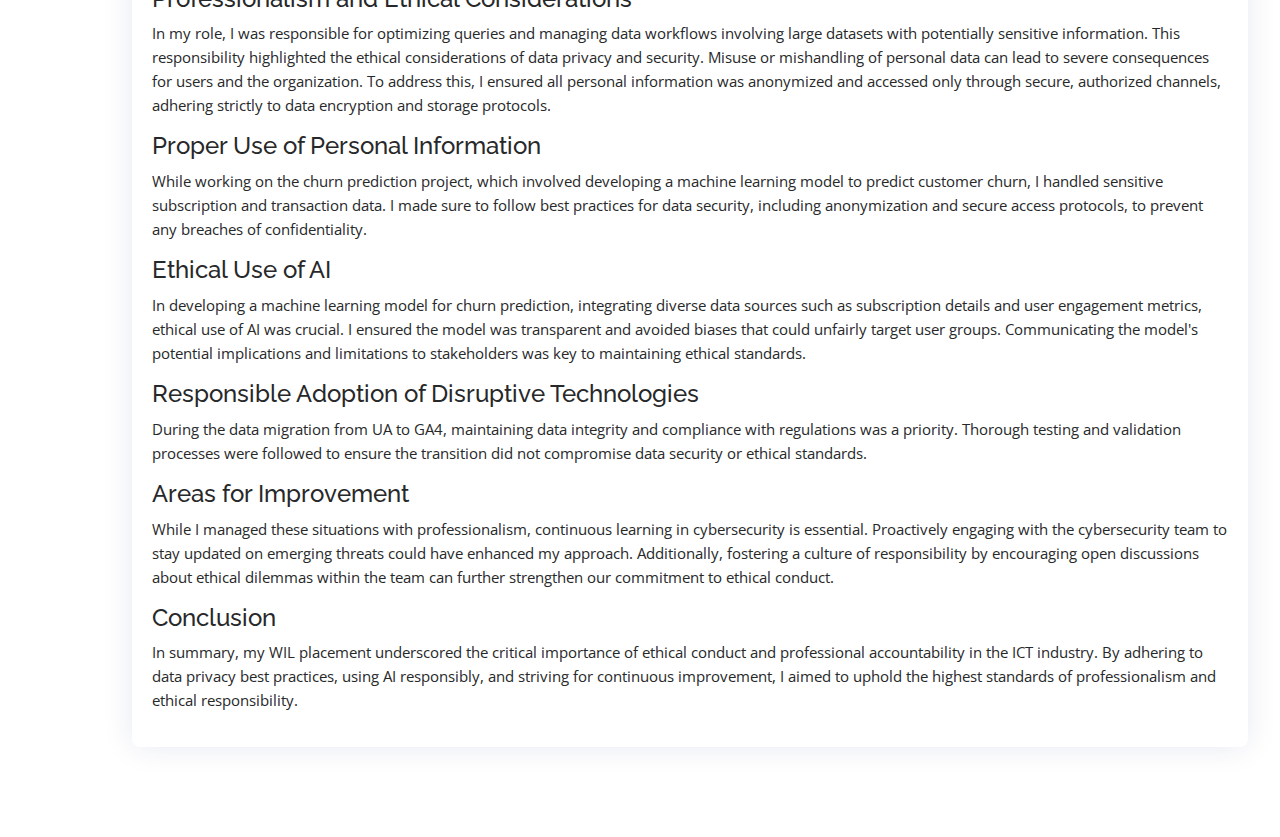
==== commit a483f242: "updated pictures in portfolio details" ====
--- a/portfolio-details.html
+++ b/portfolio-details.html
@@ -72,7 +72,7 @@
                 Moving forward, I plan to build on these experiences by focusing on continuous learning and professional development. I aim to enhance my data optimization skills by taking advanced courses in BigQuery and other data management tools. Additionally, I will improve my project management skills by learning more about agile methodologies and gaining certifications like the Certified ScrumMaster (CSM).
                 To remain adaptable and capable of handling future challenges, I will commit to regular self-assessment and reflection. This involves setting specific, measurable goals for skill development and seeking feedback from peers and mentors. I also plan to stay updated with the latest advancements in data analytics and machine learning by participating in workshops and conferences. Engaging with professional communities through platforms like LinkedIn and attending industry events will help me stay abreast of new trends and network with other professionals.
               </p>
-              <img src="assets/img/portfolio/portfolio-details-1.jpg" alt="Critical Analysis of WIL Placement" class="img-fluid">
+              <img src="assets/img/portfolio/section1.png" alt="Critical Analysis of WIL Placement" class="img-fluid">
               <h4>Conclusion</h4>
               <p>
                 My WIL placement at ACM was a transformative experience that significantly enhanced both my technical and transferable skills. By reflecting critically on my actions and outcomes, I have identified areas for improvement and developed a clear plan for continuous learning and professional growth. This commitment to lifelong learning will not only enhance my employability but also ensure my success in the dynamic field of data analytics and backend development.
@@ -96,7 +96,7 @@
               <p>
                 <strong>Learning:</strong> Through this process, I significantly enhanced my technical skills in Python programming and SQL. I gained extensive hands-on experience with Airflow and BigQuery, which are critical tools in modern data engineering. I also learned about cloud data management, including techniques for optimizing query performance and managing large datasets efficiently. Furthermore, this project underscored the importance of thorough planning and continuous monitoring in data engineering projects. I leveraged my prior knowledge in Python, gained during my coursework, to optimize the data transformation scripts, ensuring they were both efficient and maintainable. The skills I developed during this placement are directly applicable to my career in data analytics, where efficient data processing and automation are essential. This experience has also emphasized the need for continuous learning and adaptability in the fast-evolving field of data science and analytics.
               </p>
-              <img src="assets/img/portfolio/portfolio-details-2.jpg" alt="Artefact 1" class="img-fluid">
+              <img src="assets/img/portfolio/artefact1.png" alt="Artefact 1" class="img-fluid">
               
               <h4>Artefact 2: Enhancing Communication and Problem-Solving Skills</h4>
               <p>
@@ -111,7 +111,7 @@
               <p>
                 <strong>Learning:</strong> This experience significantly improved my problem-solving and critical thinking skills, showcasing my ability to quickly diagnose and resolve issues. It also enhanced my communication skills, particularly in explaining complex technical concepts to non-technical stakeholders. These skills are vital for any technical role, especially in data analytics and software development, where clear communication and effective problem-solving are daily requirements. I leveraged my prior knowledge in data analysis and troubleshooting, gained during my studies, to efficiently address and resolve the discrepancies. Furthermore, this experience taught me the value of teamwork and collaboration in achieving project goals, reinforcing the importance of a collaborative spirit in professional settings.
               </p>
-              <img src="assets/img/portfolio/portfolio-details-3.jpg" alt="Artefact 2" class="img-fluid">
+              <img src="assets/img/portfolio/artefact2.png" alt="Artefact 2" class="img-fluid">
               
               <h4>Additional Artefact: Continuous Learning and Skill Enhancement Through Post-Graduate Studies</h4>
               <p>
--- a/assets/css/style.css
+++ b/assets/css/style.css
@@ -647,9 +647,13 @@
   color: #012970;
 }
 
+.portfolio-info h4 {
+  color: #272829;
+}
+
 .portfolio-info p {
   font-size: 15px;
-  color: #556877;
+  color: #272829;
   line-height: 24px;
   margin-bottom: 15px;
 }
@@ -658,6 +662,12 @@
   margin-top: 15px;
   border-radius: 8px;
 }
+
+.portfolio-info ul {
+  list-style-type: disc; /* Ensure list style */
+  padding-left: 20px; /* Add padding for lists */
+}
+
 
 
 /*--------------------------------------------------------------
@@ -930,10 +940,6 @@
   }
 }
 
-/*--------------------------------------------------------------
-# Footer
---------------------------------------------------------------*/
-
 
 /*--------------------------------------------------------------
 # Footer
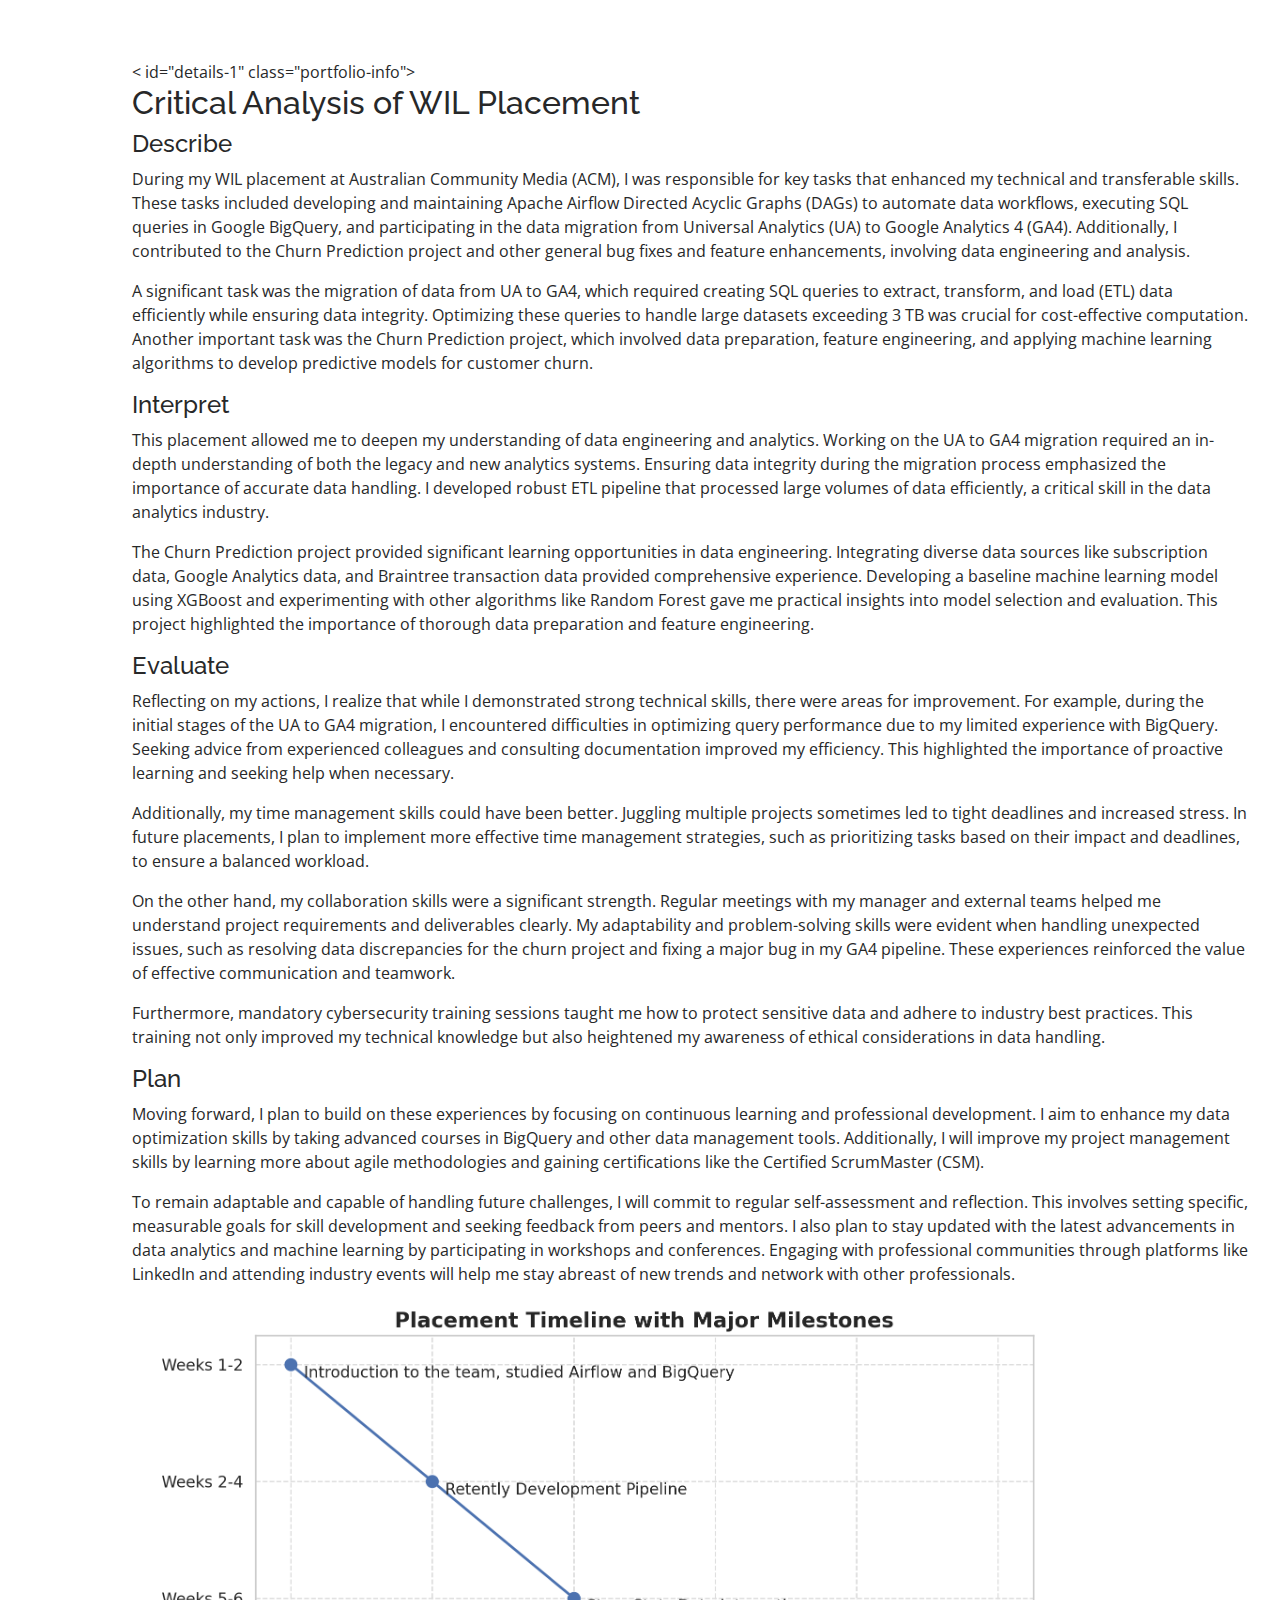
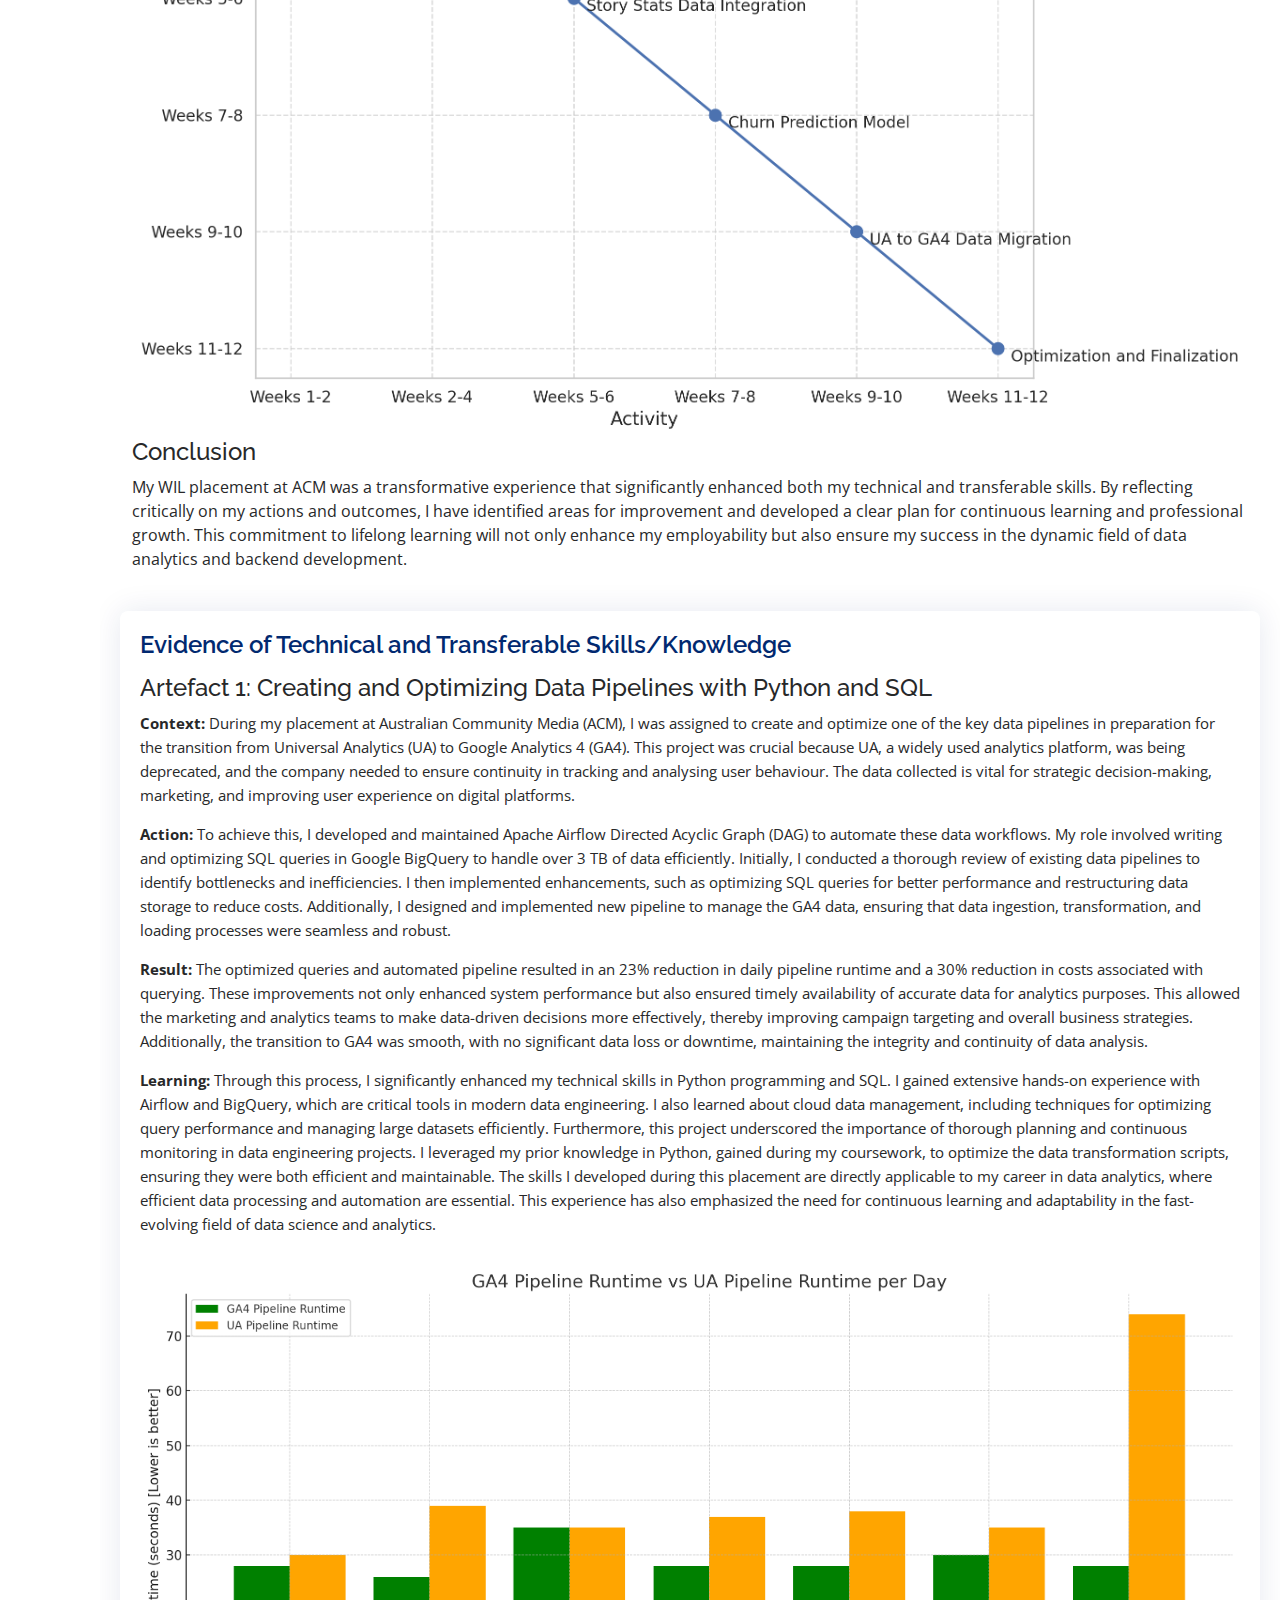
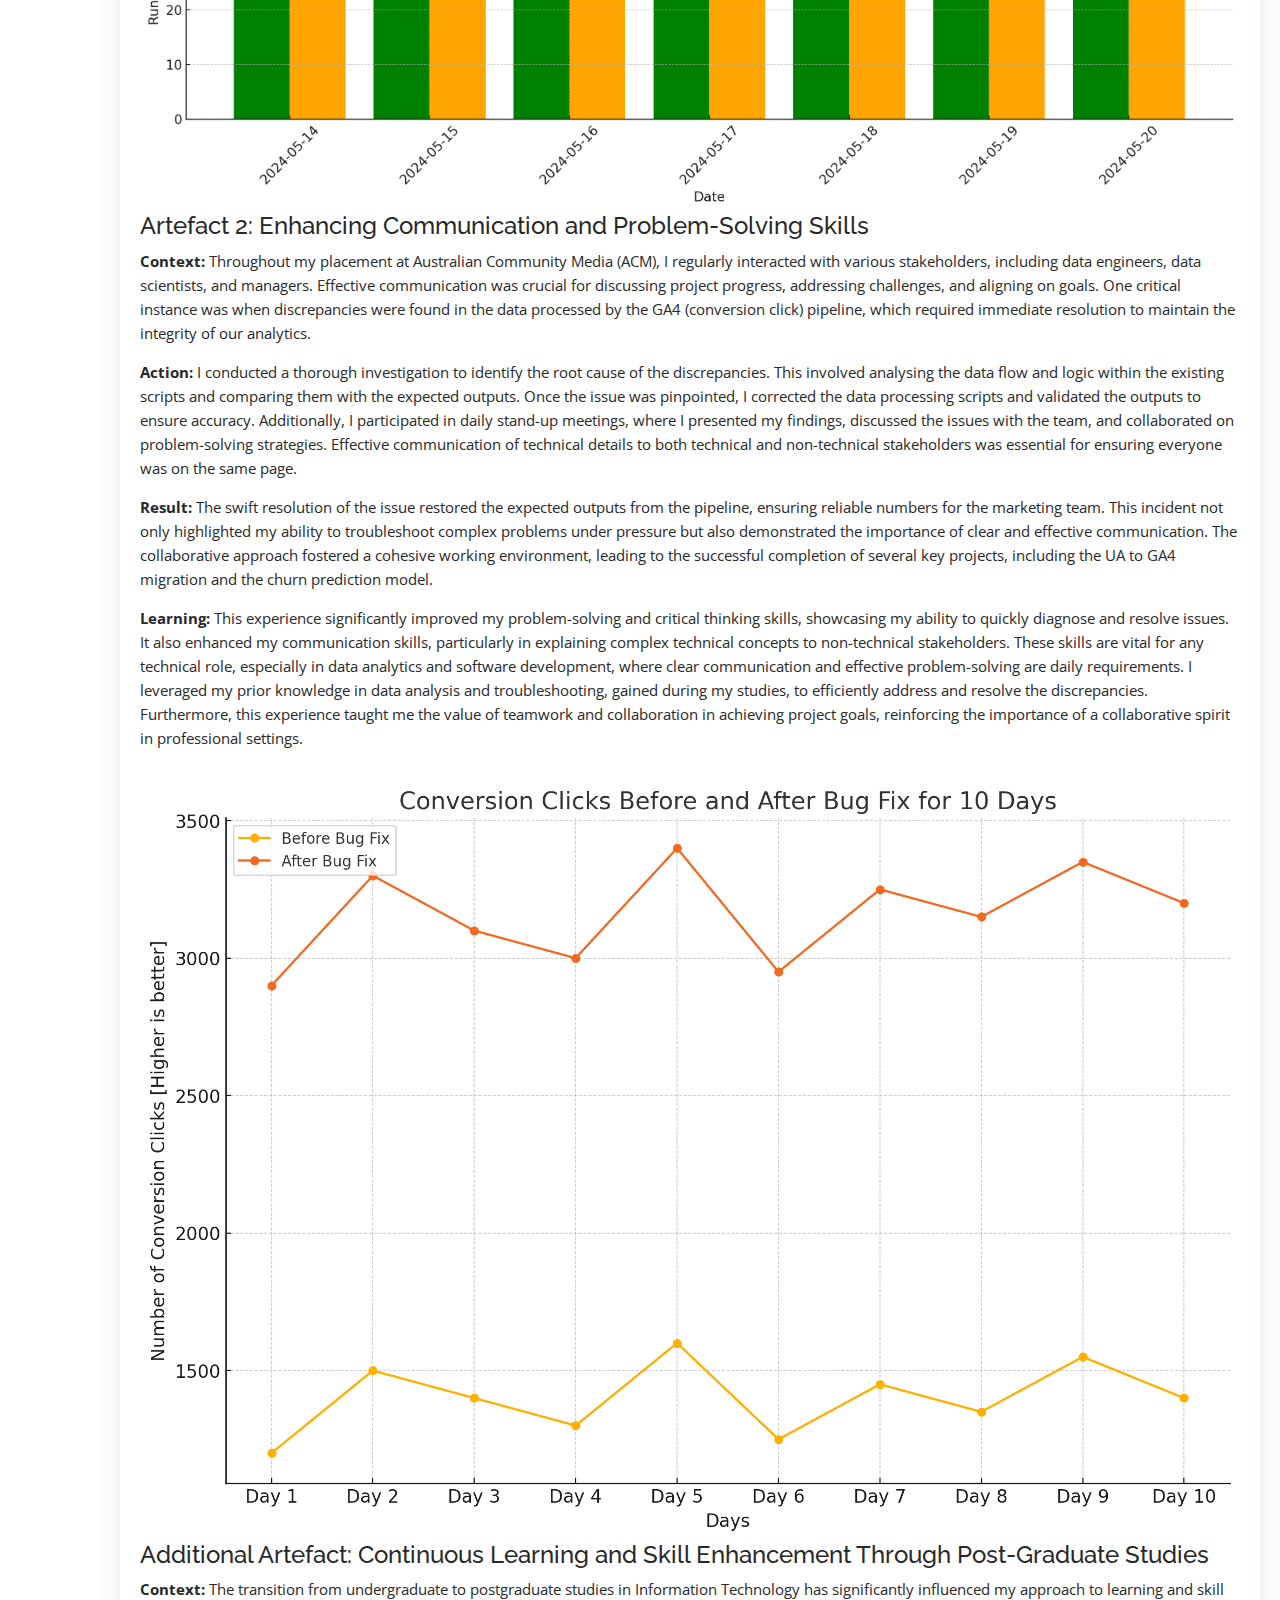
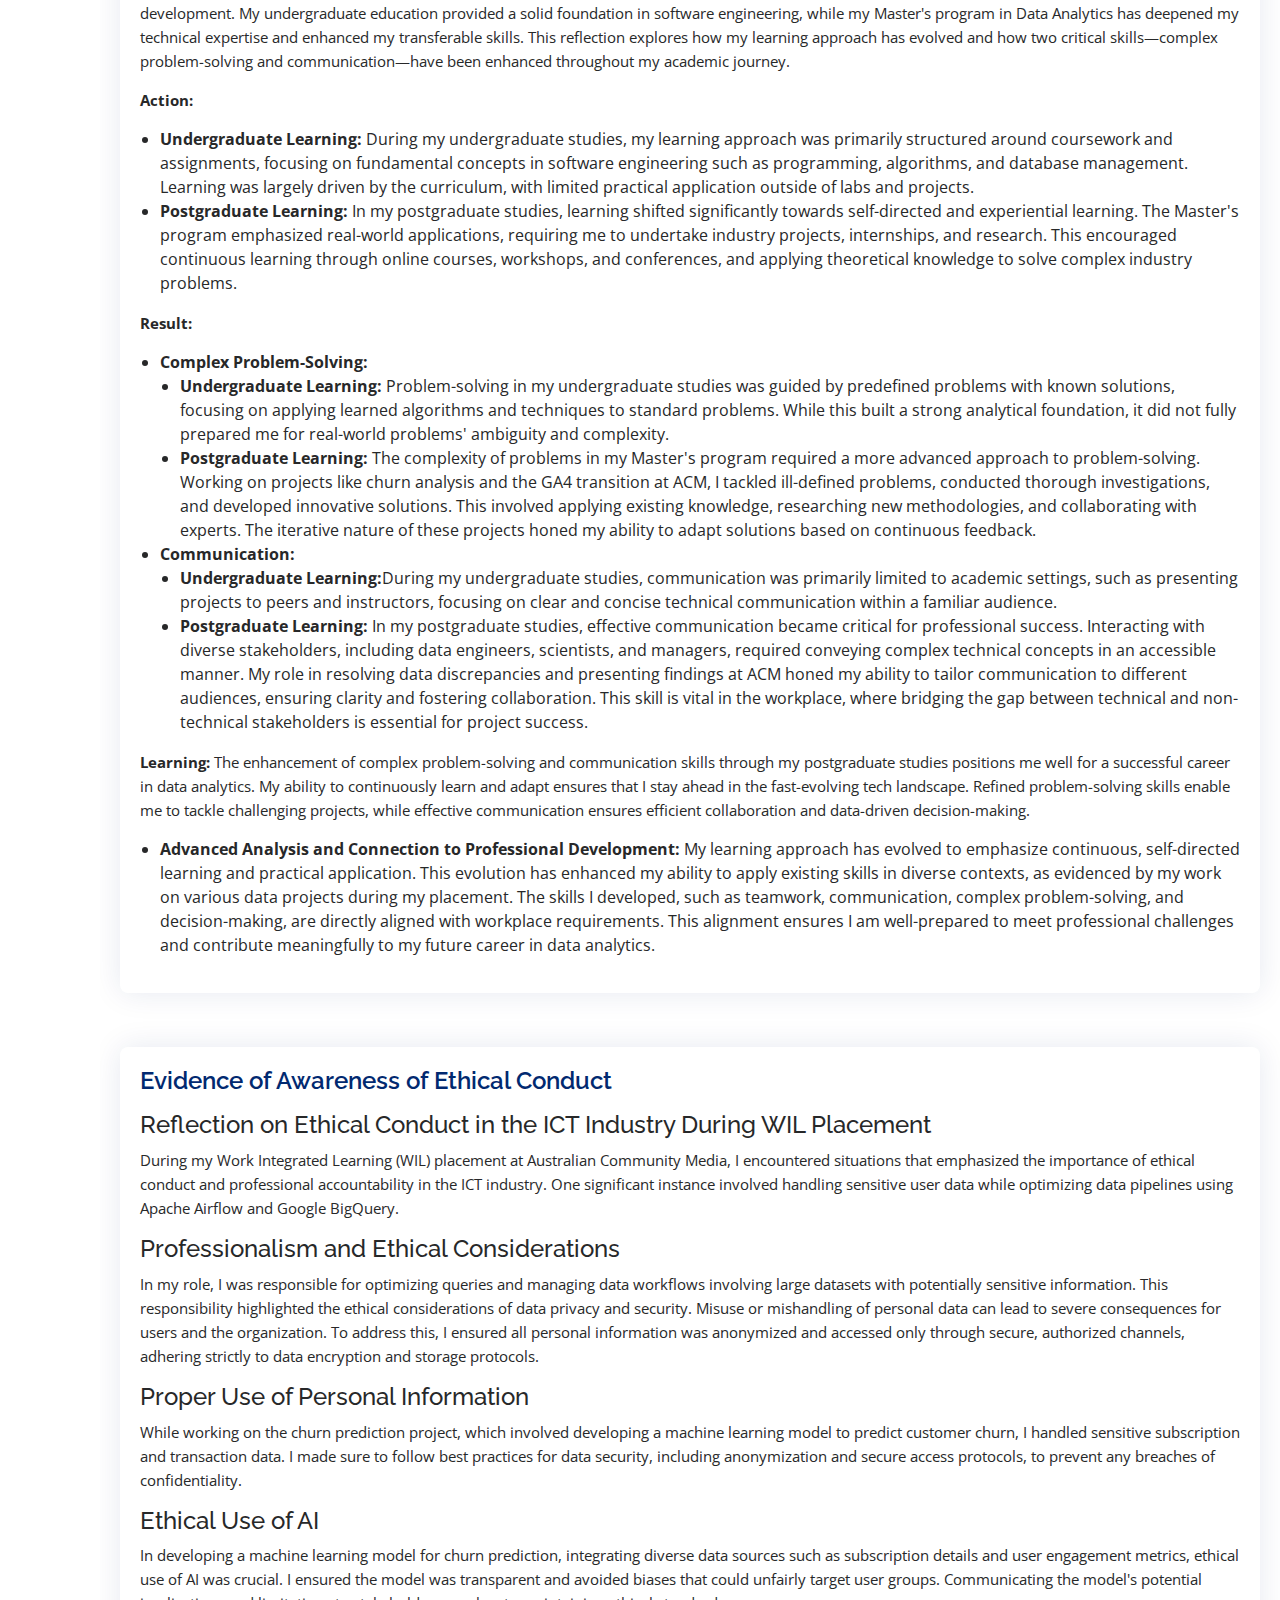
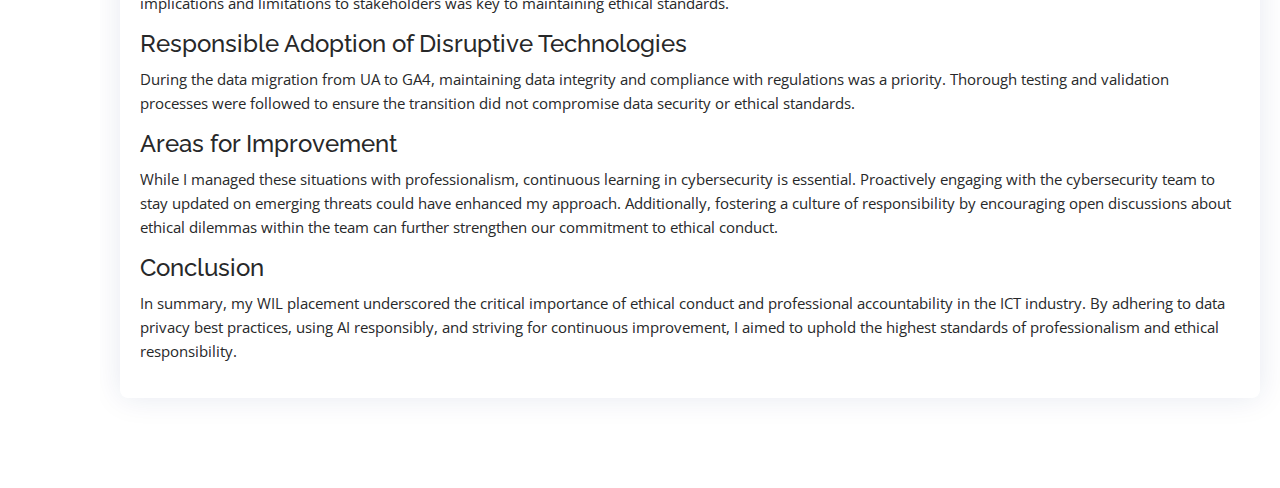
==== commit ff7e8210: "bunch of tiny modifications and text copy paste" ====
--- a/portfolio-details.html
+++ b/portfolio-details.html
@@ -48,28 +48,40 @@
 
           <div class="col-lg-12">
             <!-- Critical Analysis Details -->
-            <div id="details-1" class="portfolio-info">
+            < id="details-1" class="portfolio-info">
               <h2>Critical Analysis of WIL Placement</h2>
               <h4>Describe</h4>
               <p>
                 During my WIL placement at Australian Community Media (ACM), I was responsible for key tasks that enhanced my technical and transferable skills. These tasks included developing and maintaining Apache Airflow Directed Acyclic Graphs (DAGs) to automate data workflows, executing SQL queries in Google BigQuery, and participating in the data migration from Universal Analytics (UA) to Google Analytics 4 (GA4). Additionally, I contributed to the Churn Prediction project and other general bug fixes and feature enhancements, involving data engineering and analysis.
+              </p>
+              <p>
                 A significant task was the migration of data from UA to GA4, which required creating SQL queries to extract, transform, and load (ETL) data efficiently while ensuring data integrity. Optimizing these queries to handle large datasets exceeding 3 TB was crucial for cost-effective computation. Another important task was the Churn Prediction project, which involved data preparation, feature engineering, and applying machine learning algorithms to develop predictive models for customer churn.
               </p>
               <h4>Interpret</h4>
               <p>
                 This placement allowed me to deepen my understanding of data engineering and analytics. Working on the UA to GA4 migration required an in-depth understanding of both the legacy and new analytics systems. Ensuring data integrity during the migration process emphasized the importance of accurate data handling. I developed robust ETL pipeline that processed large volumes of data efficiently, a critical skill in the data analytics industry.
+              </p>
+              <p>
                 The Churn Prediction project provided significant learning opportunities in data engineering. Integrating diverse data sources like subscription data, Google Analytics data, and Braintree transaction data provided comprehensive experience. Developing a baseline machine learning model using XGBoost and experimenting with other algorithms like Random Forest gave me practical insights into model selection and evaluation. This project highlighted the importance of thorough data preparation and feature engineering.
               </p>
               <h4>Evaluate</h4>
               <p>
                 Reflecting on my actions, I realize that while I demonstrated strong technical skills, there were areas for improvement. For example, during the initial stages of the UA to GA4 migration, I encountered difficulties in optimizing query performance due to my limited experience with BigQuery. Seeking advice from experienced colleagues and consulting documentation improved my efficiency. This highlighted the importance of proactive learning and seeking help when necessary.
+              </p>
+              <p>
                 Additionally, my time management skills could have been better. Juggling multiple projects sometimes led to tight deadlines and increased stress. In future placements, I plan to implement more effective time management strategies, such as prioritizing tasks based on their impact and deadlines, to ensure a balanced workload.
+              </p>
+              <p>
                 On the other hand, my collaboration skills were a significant strength. Regular meetings with my manager and external teams helped me understand project requirements and deliverables clearly. My adaptability and problem-solving skills were evident when handling unexpected issues, such as resolving data discrepancies for the churn project and fixing a major bug in my GA4 pipeline. These experiences reinforced the value of effective communication and teamwork.
+              </p>
+              <p>
                 Furthermore, mandatory cybersecurity training sessions taught me how to protect sensitive data and adhere to industry best practices. This training not only improved my technical knowledge but also heightened my awareness of ethical considerations in data handling.
               </p>
               <h4>Plan</h4>
               <p>
                 Moving forward, I plan to build on these experiences by focusing on continuous learning and professional development. I aim to enhance my data optimization skills by taking advanced courses in BigQuery and other data management tools. Additionally, I will improve my project management skills by learning more about agile methodologies and gaining certifications like the Certified ScrumMaster (CSM).
+              </p>
+              <p>
                 To remain adaptable and capable of handling future challenges, I will commit to regular self-assessment and reflection. This involves setting specific, measurable goals for skill development and seeking feedback from peers and mentors. I also plan to stay updated with the latest advancements in data analytics and machine learning by participating in workshops and conferences. Engaging with professional communities through platforms like LinkedIn and attending industry events will help me stay abreast of new trends and network with other professionals.
               </p>
               <img src="assets/img/portfolio/section1.png" alt="Critical Analysis of WIL Placement" class="img-fluid">
@@ -100,7 +112,8 @@
               
               <h4>Artefact 2: Enhancing Communication and Problem-Solving Skills</h4>
               <p>
-                <strong>Context:</strong> Throughout my placement at Australian Community Media (ACM), I regularly interacted with various stakeholders, including data engineers, data scientists, and managers. Effective communication was crucial for discussing project progress, addressing challenges, and aligning on goals. One critical instance was when discrepancies were found in the data processed by the GA4 (conversion click) pipeline, which required immediate resolution to maintain the integrity of our analytics.
+                <strong>Context:</strong> Throughout my placement at Australian Community Media (ACM), I regularly interacted with various stakeholders, including data engineers, data scientists, and managers. Effective communication was crucial for discussing project progress, addressing challenges, and aligning on goals. One critical instance was when discrepancies were found in the data processed by the GA4 (conversion click) pipeline, which required immediate resolution to 
+                maintain the integrity of our analytics.               
               </p>
               <p>
                 <strong>Action:</strong> I conducted a thorough investigation to identify the root cause of the discrepancies. This involved analysing the data flow and logic within the existing scripts and comparing them with the expected outputs. Once the issue was pinpointed, I corrected the data processing scripts and validated the outputs to ensure accuracy. Additionally, I participated in daily stand-up meetings, where I presented my findings, discussed the issues with the team, and collaborated on problem-solving strategies. Effective communication of technical details to both technical and non-technical stakeholders was essential for ensuring everyone was on the same page.
@@ -127,13 +140,23 @@
               <p>
                 <strong>Result:</strong>
                 <ul>
-                  <li><strong>Complex Problem-Solving:</strong> The complexity of problems in my Master's program required a more advanced approach to problem-solving. Working on projects like churn analysis and the GA4 transition at ACM, I tackled ill-defined problems, conducted thorough investigations, and developed innovative solutions. This involved applying existing knowledge, researching new methodologies, and collaborating with experts. The iterative nature of these projects honed my ability to adapt solutions based on continuous feedback.</li>
-                  <li><strong>Communication:</strong> Effective communication became critical for professional success. Interacting with diverse stakeholders, including data engineers, scientists, and managers, required conveying complex technical concepts in an accessible manner. My role in resolving data discrepancies and presenting findings at ACM honed my ability to tailor communication to different audiences, ensuring clarity and fostering collaboration. This skill is vital in the workplace, where bridging the gap between technical and non-technical stakeholders is essential for project success.</li>
+                  <li><strong>Complex Problem-Solving:</strong></li> 
+                    <ul>
+                      <li><strong>Undergraduate Learning:</strong> Problem-solving in my undergraduate studies was guided by predefined problems with known solutions, focusing on applying learned algorithms and techniques to standard problems. While this built a strong analytical foundation, it did not fully prepared me for real-world problems' ambiguity and complexity.</li>
+                      <li><strong>Postgraduate Learning:</strong> The complexity of problems in my Master's program required a more advanced approach to problem-solving. Working on projects like churn analysis and the GA4 transition at ACM, I tackled ill-defined problems, conducted thorough investigations, and developed innovative solutions. This involved applying existing knowledge, researching new methodologies, and collaborating with experts. The iterative nature of these projects honed my ability to adapt solutions based on continuous feedback.</li>
+                    </ul>
+                  <li><strong>Communication:</strong> </li>
+                    <ul>
+                      <li><strong>Undergraduate Learning:</strong>During my undergraduate studies, communication was primarily limited to academic settings, such as presenting projects to peers and instructors, focusing on clear and concise technical communication within a familiar audience.</li>
+                      <li><strong>Postgraduate Learning:</strong> In my postgraduate studies, effective communication became critical for professional success. Interacting with diverse stakeholders, including data engineers, scientists, and managers, required conveying complex technical concepts in an accessible manner. My role in resolving data discrepancies and presenting findings at ACM honed my ability to tailor communication to different audiences, ensuring clarity and fostering collaboration. This skill is vital in the workplace, where bridging the gap between technical and non-technical stakeholders is essential for project success.</li>
+                    </ul>
                 </ul>
               </p>
               <p>
                 <strong>Learning:</strong> The enhancement of complex problem-solving and communication skills through my postgraduate studies positions me well for a successful career in data analytics. My ability to continuously learn and adapt ensures that I stay ahead in the fast-evolving tech landscape. Refined problem-solving skills enable me to tackle challenging projects, while effective communication ensures efficient collaboration and data-driven decision-making.
-                <strong>Advanced Analysis and Connection to Professional Development:</strong> My learning approach has evolved to emphasize continuous, self-directed learning and practical application. This evolution has enhanced my ability to apply existing skills in diverse contexts, as evidenced by my work on various data projects during my placement. The skills I developed, such as teamwork, communication, complex problem-solving, and decision-making, are directly aligned with workplace requirements. This alignment ensures I am well-prepared to meet professional challenges and contribute meaningfully to my future career in data analytics.
+                <ul>
+                  <li><strong>Advanced Analysis and Connection to Professional Development:</strong> My learning approach has evolved to emphasize continuous, self-directed learning and practical application. This evolution has enhanced my ability to apply existing skills in diverse contexts, as evidenced by my work on various data projects during my placement. The skills I developed, such as teamwork, communication, complex problem-solving, and decision-making, are directly aligned with workplace requirements. This alignment ensures I am well-prepared to meet professional challenges and contribute meaningfully to my future career in data analytics.</li>
+                </ul>
               </p>
             </div>
 
--- a/assets/css/style.css
+++ b/assets/css/style.css
@@ -803,6 +803,41 @@
   fill: #11dbcf;
 }
 
+/* Holistic Section */
+
+/* Ensure images in Holistic Experience Artefact are slightly smaller with rounded corners and adjusted position */
+.services .portfolio-details-slider .swiper-slide img {
+  width: 100%;
+  height: auto;
+  max-height: 600px; /* Adjust the max-height to make images smaller */
+  object-fit: cover; /* Ensures images cover the area without distortion */
+  object-position: top; /* Adjusts the position to show the top part of the image */
+  margin: 0 auto; /* Center the images */
+  padding: 10px; /* Add padding around the images */
+}
+/* Enhance spacing and alignment */
+.services .portfolio-wrap {
+  padding: 20px;
+  background: #fff;
+  box-shadow: 0px 5px 15px rgba(0, 0, 0, 0.1);
+  border-radius: 8px;
+  margin-bottom: 20px;
+}
+
+/* Section title styling */
+.services .section-title h2 {
+  font-size: 32px;
+  font-weight: bold;
+  text-transform: uppercase;
+  margin-bottom: 20px;
+  color: #45505b;
+}
+
+.services .section-title p {
+  margin-bottom: 40px;
+}
+
+
 /*--------------------------------------------------------------
 # Testimonials
 --------------------------------------------------------------*/
@@ -999,4 +1034,4 @@
 
 #footer .credits {
   font-size: 13px;
-}+}
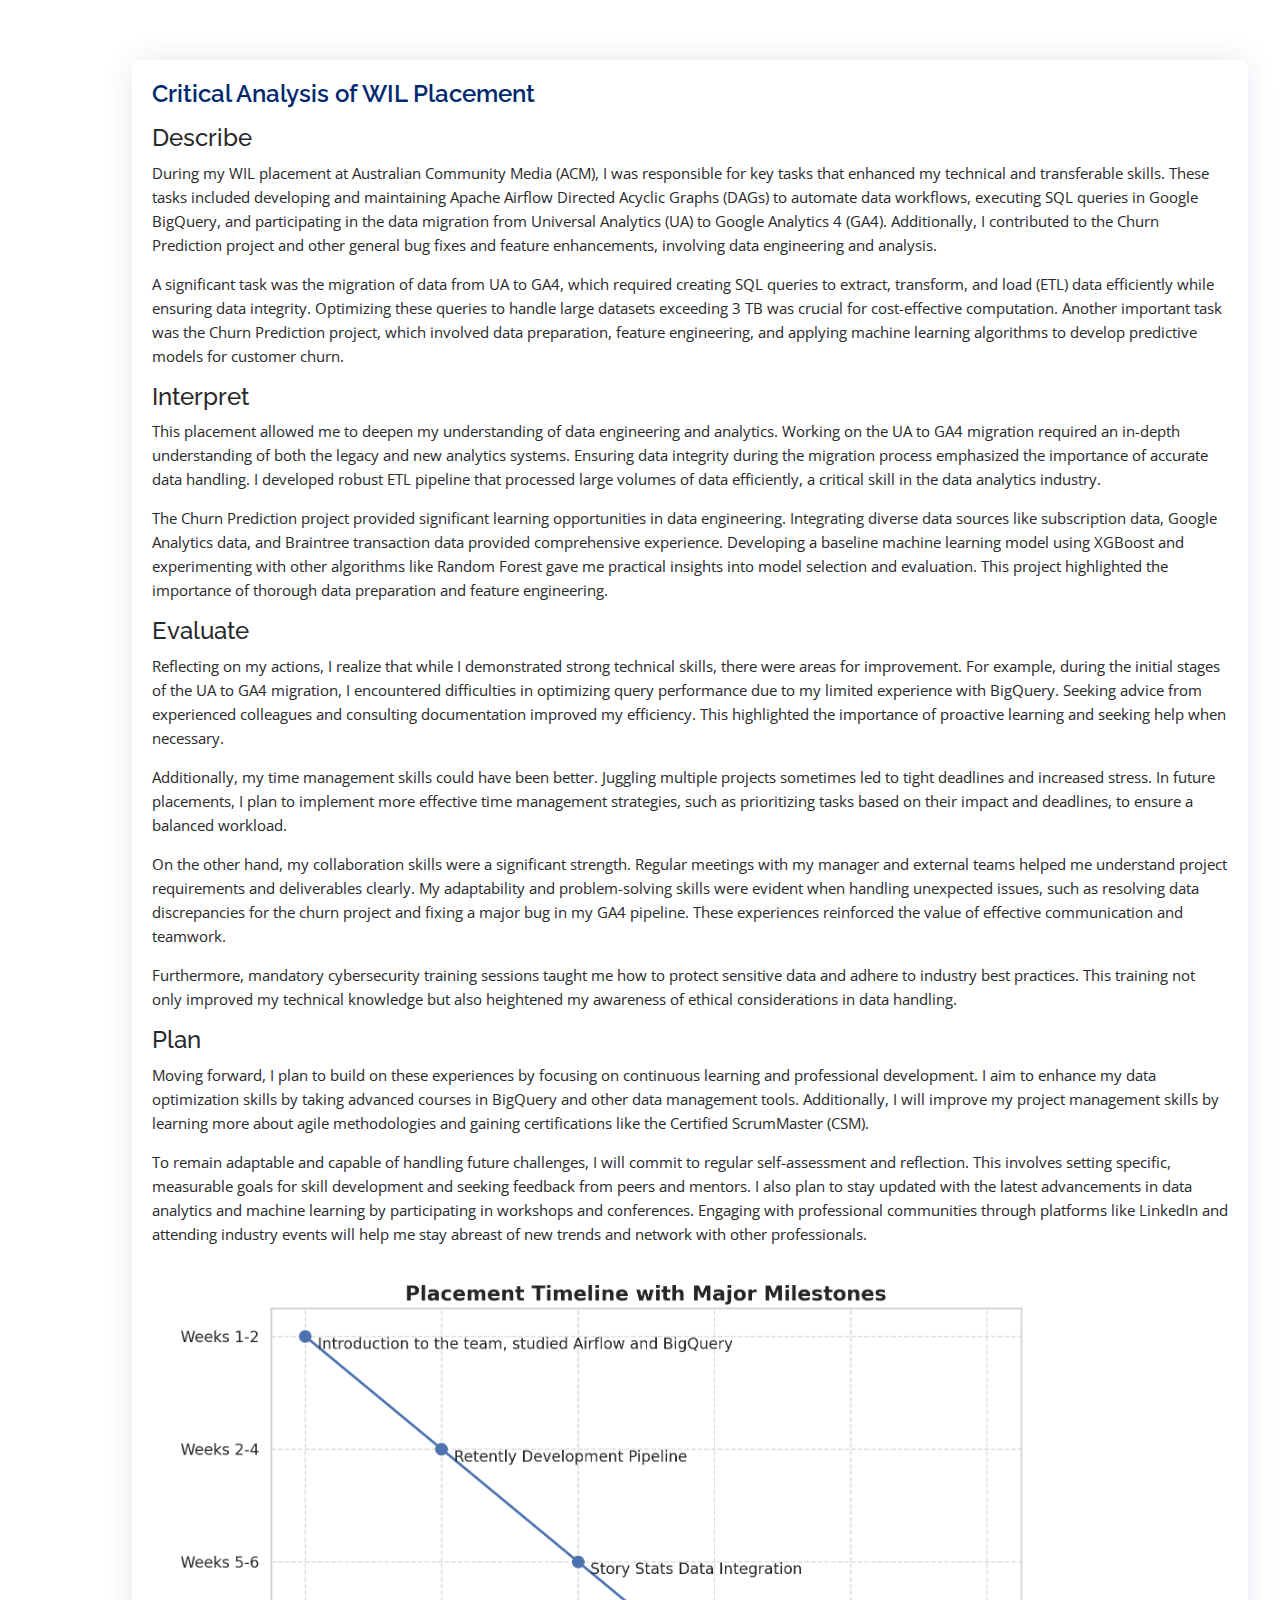
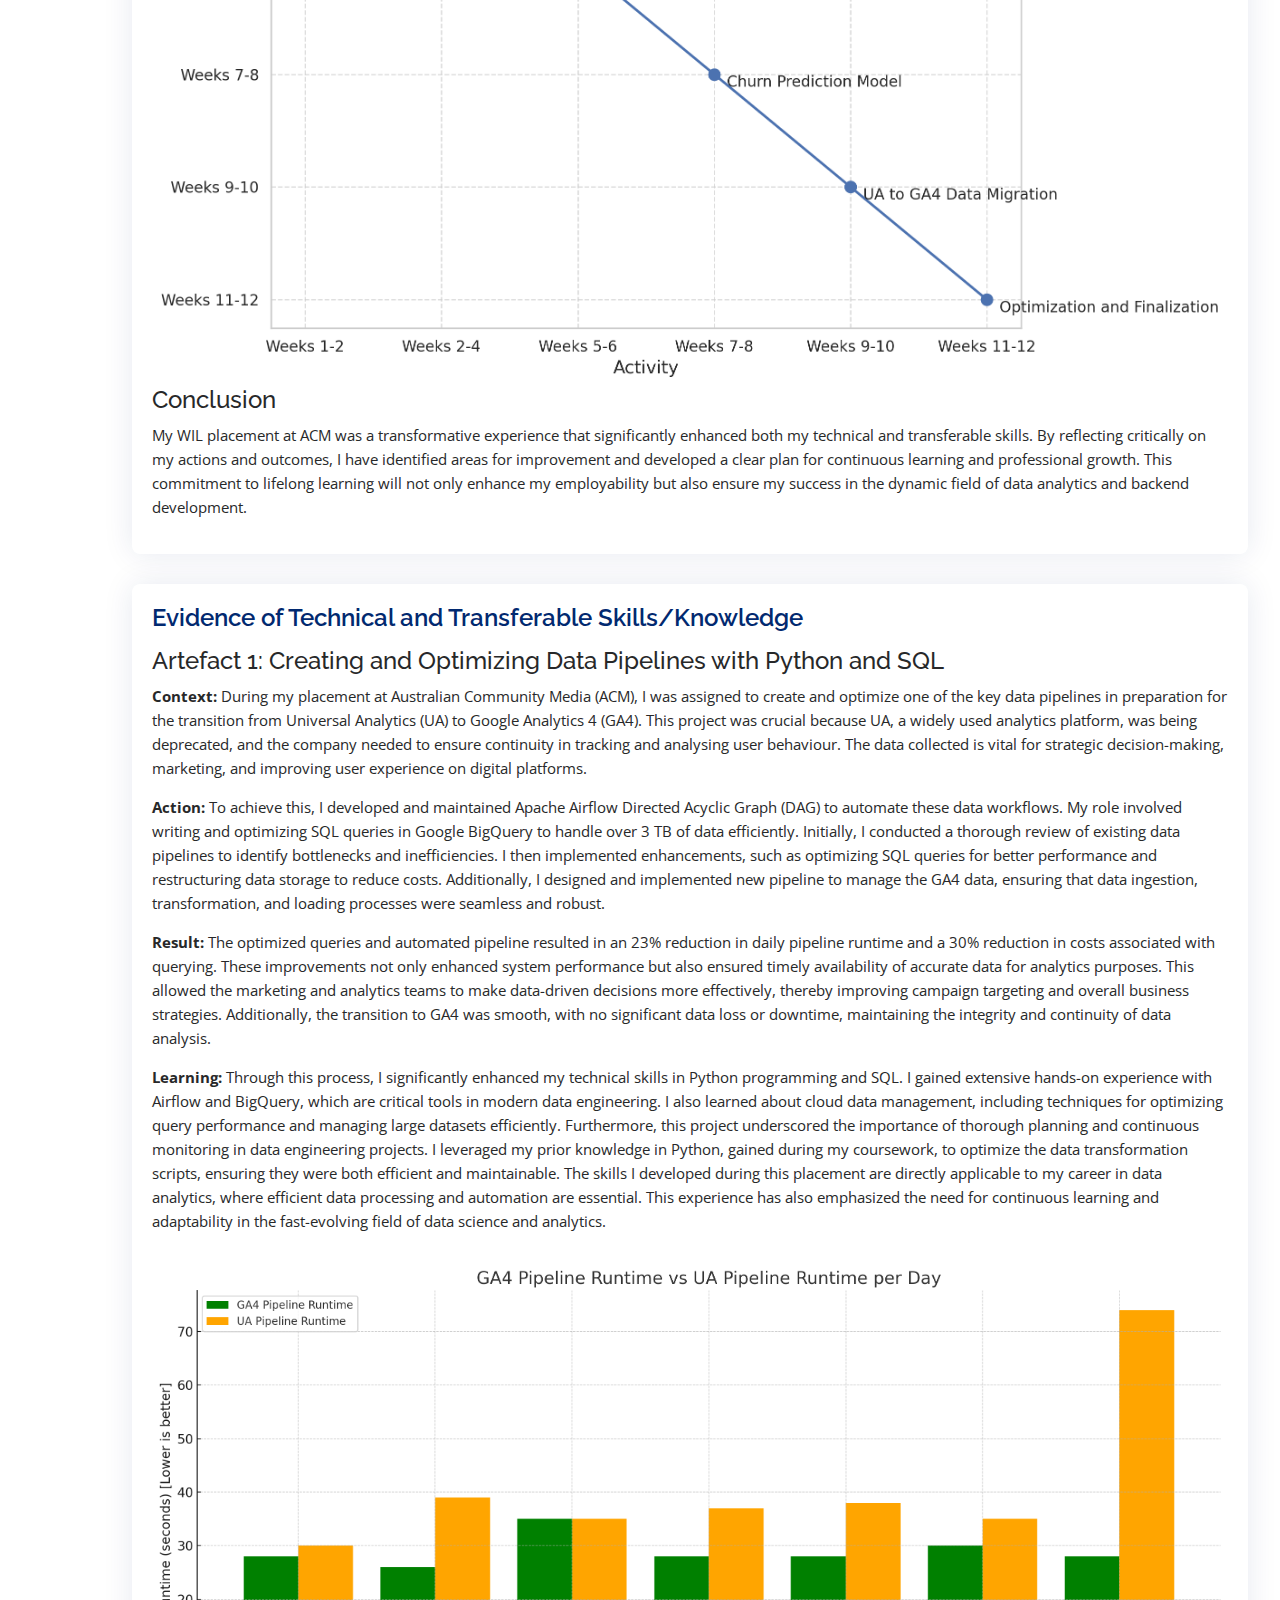
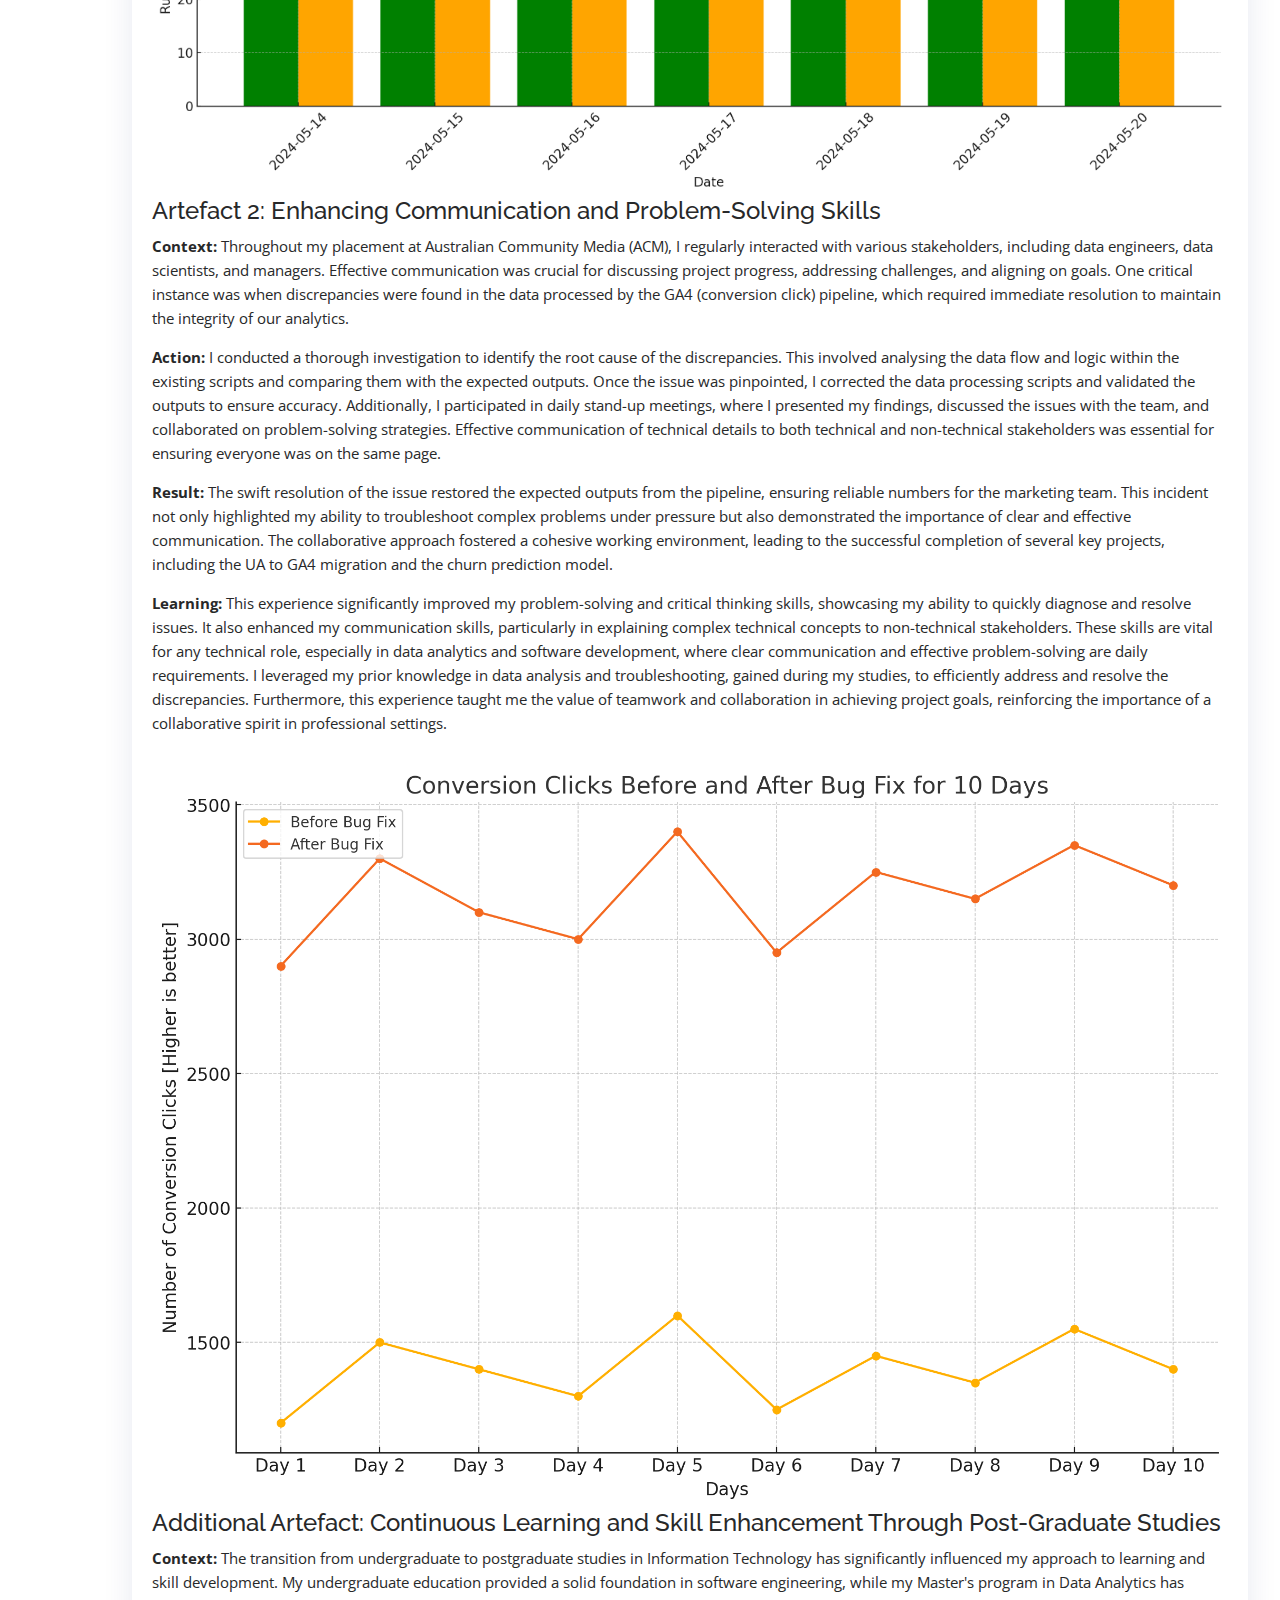
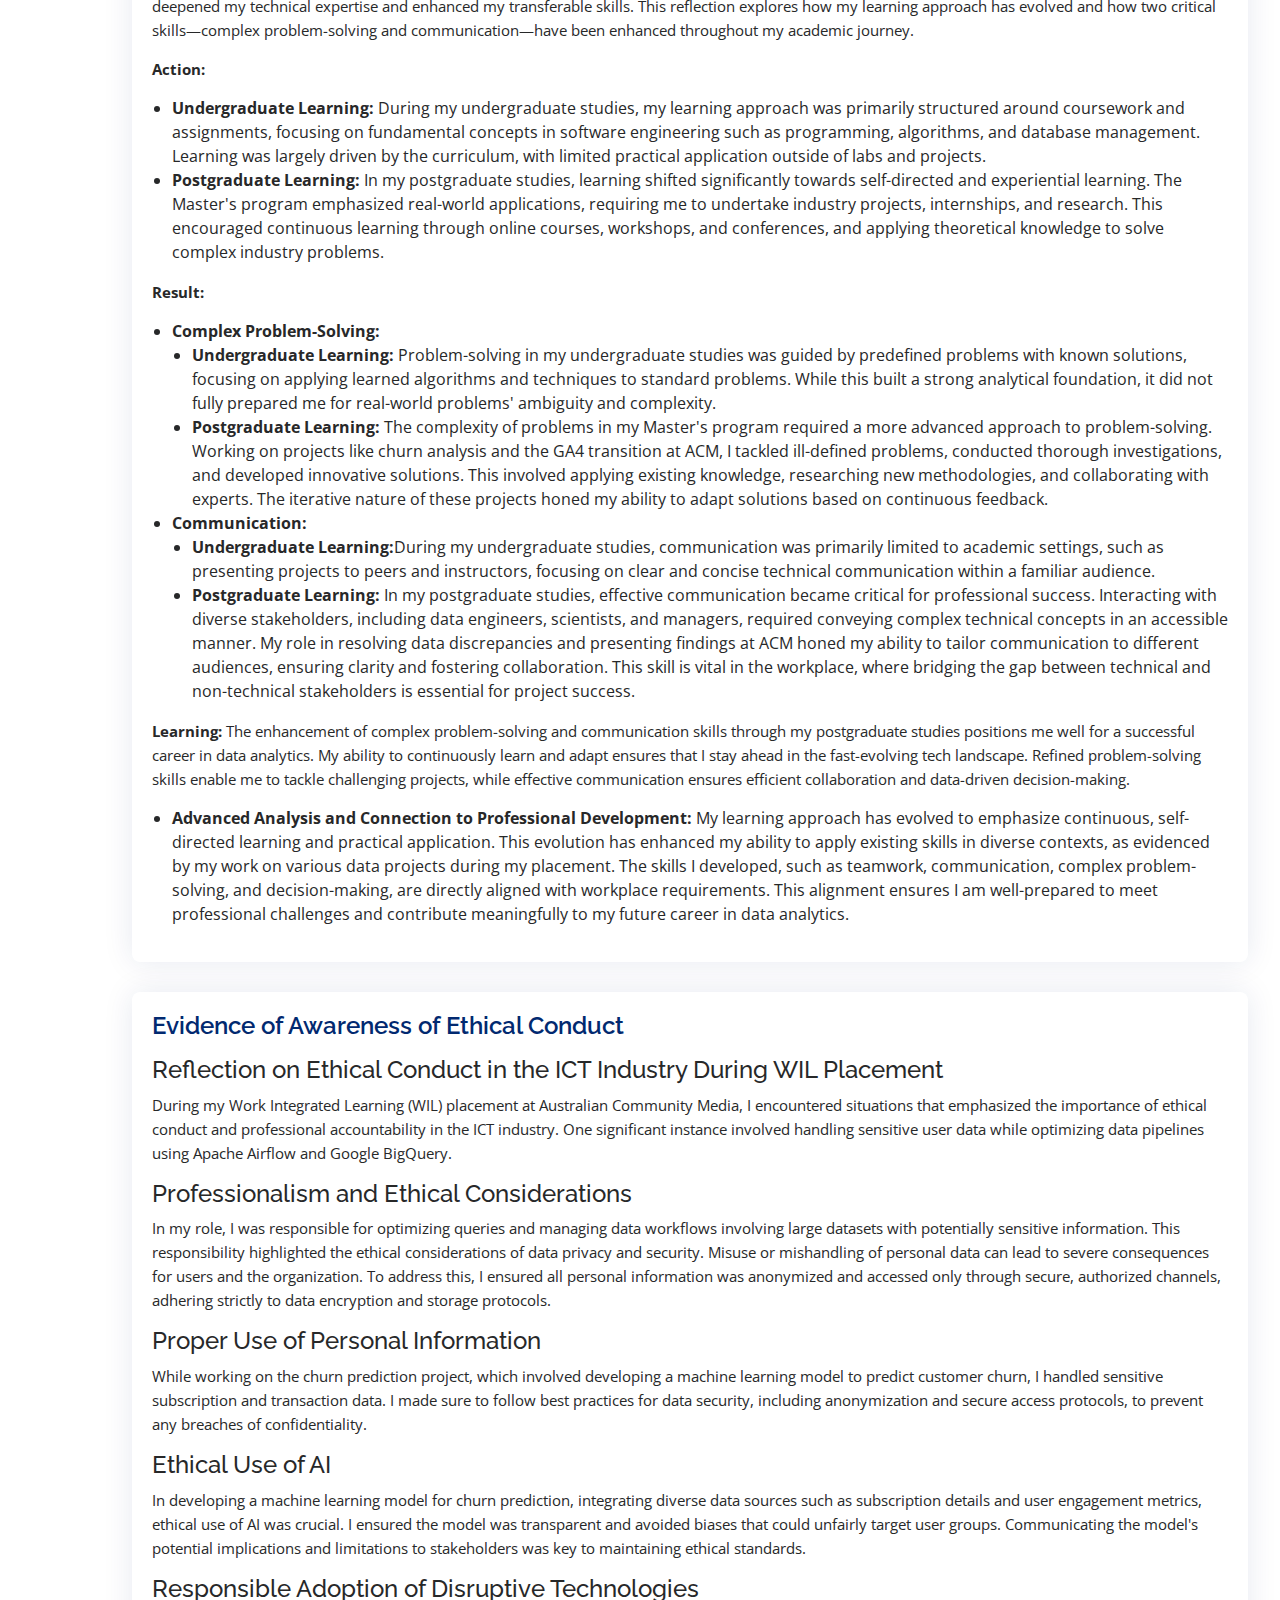
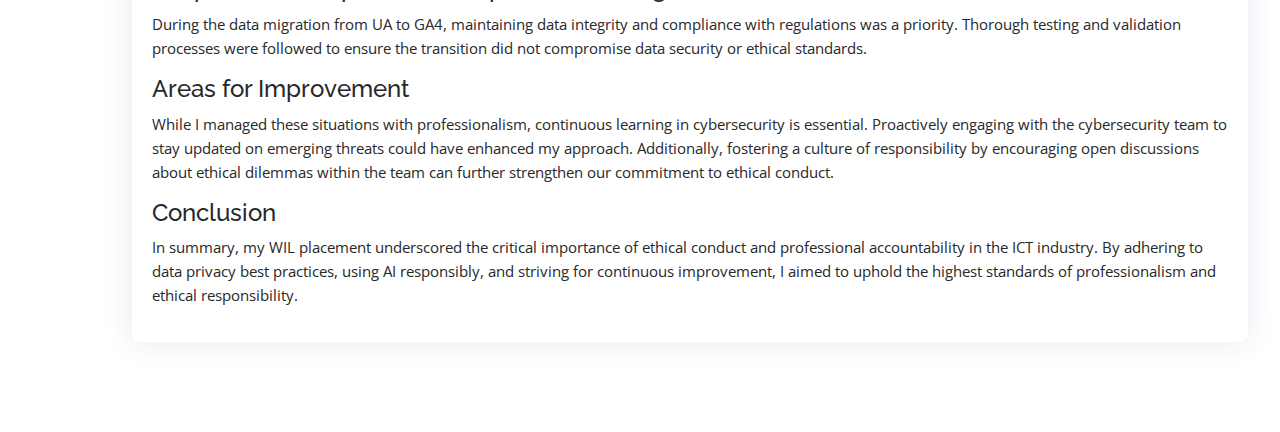
==== commit e11214d8: "bunch of tiny modifications and text copy paste2" ====
--- a/portfolio-details.html
+++ b/portfolio-details.html
@@ -48,7 +48,7 @@
 
           <div class="col-lg-12">
             <!-- Critical Analysis Details -->
-            < id="details-1" class="portfolio-info">
+            <div id="details-1" class="portfolio-info">
               <h2>Critical Analysis of WIL Placement</h2>
               <h4>Describe</h4>
               <p>
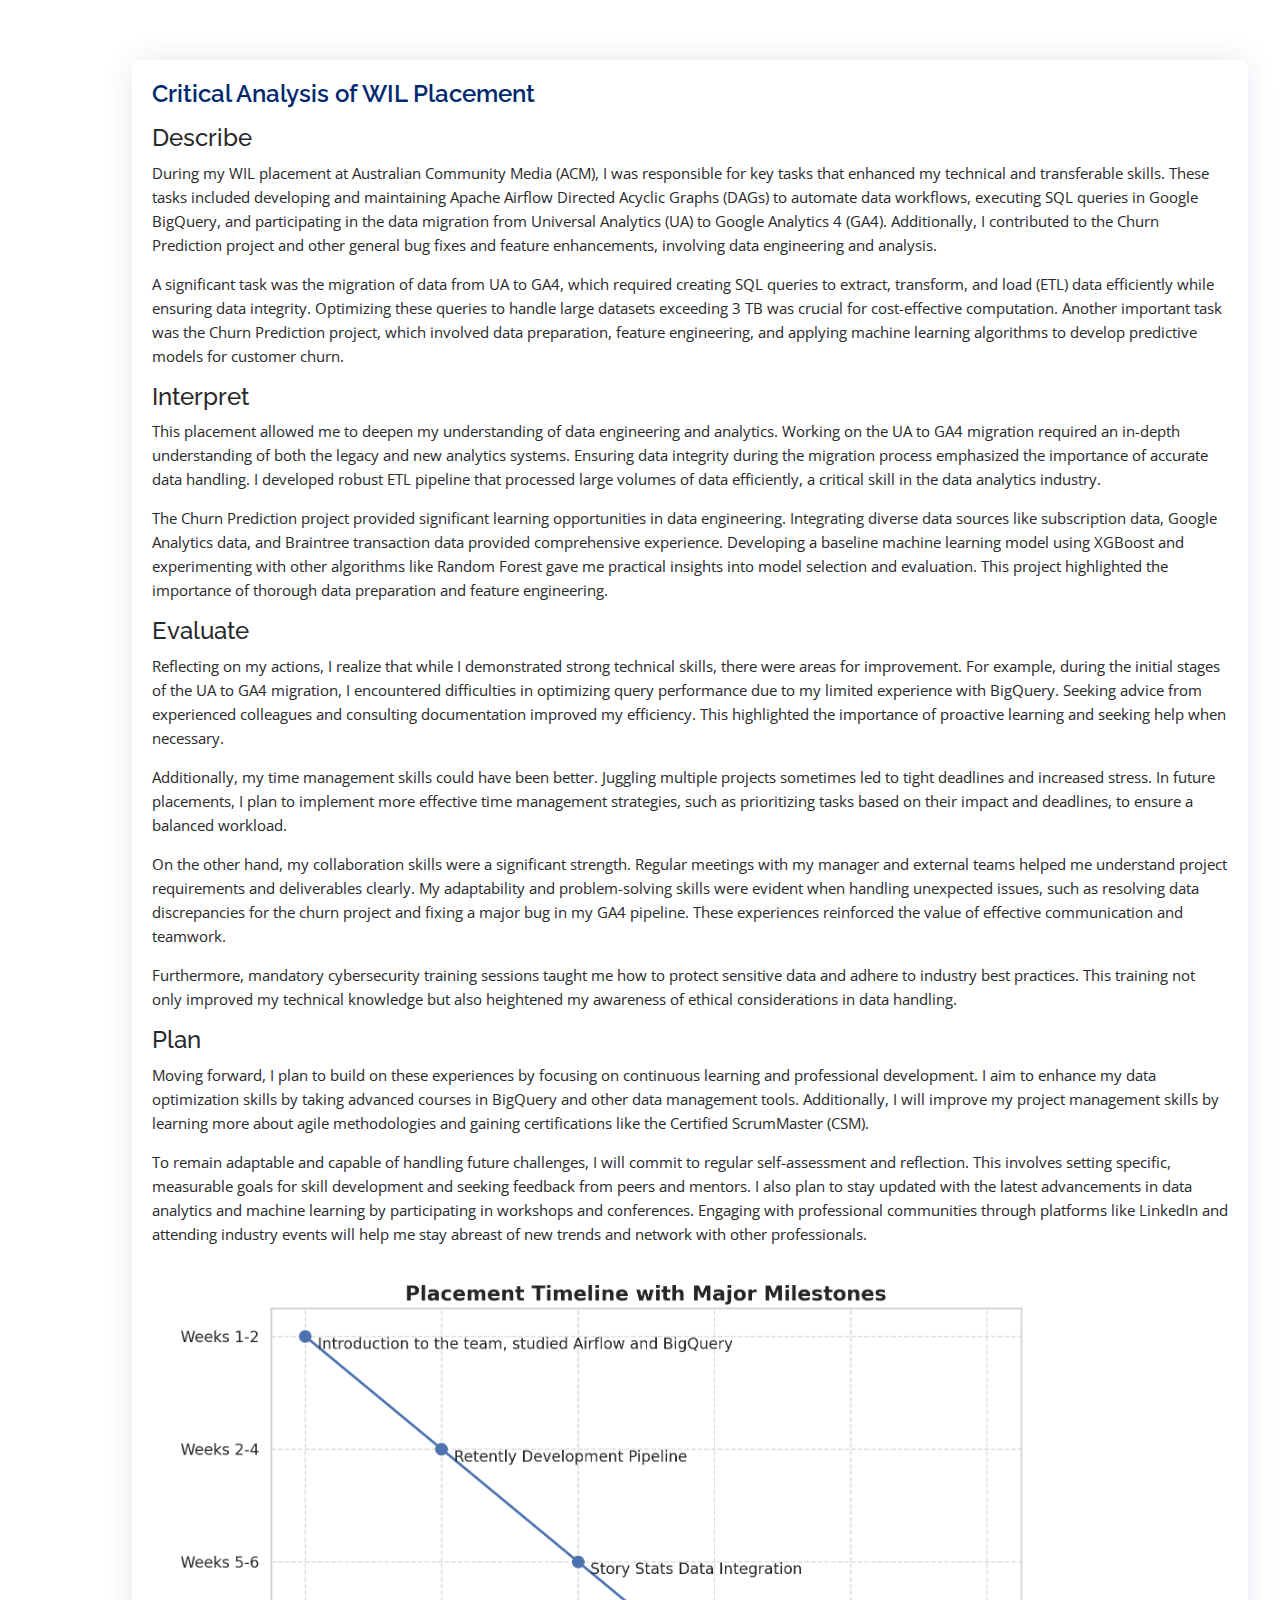
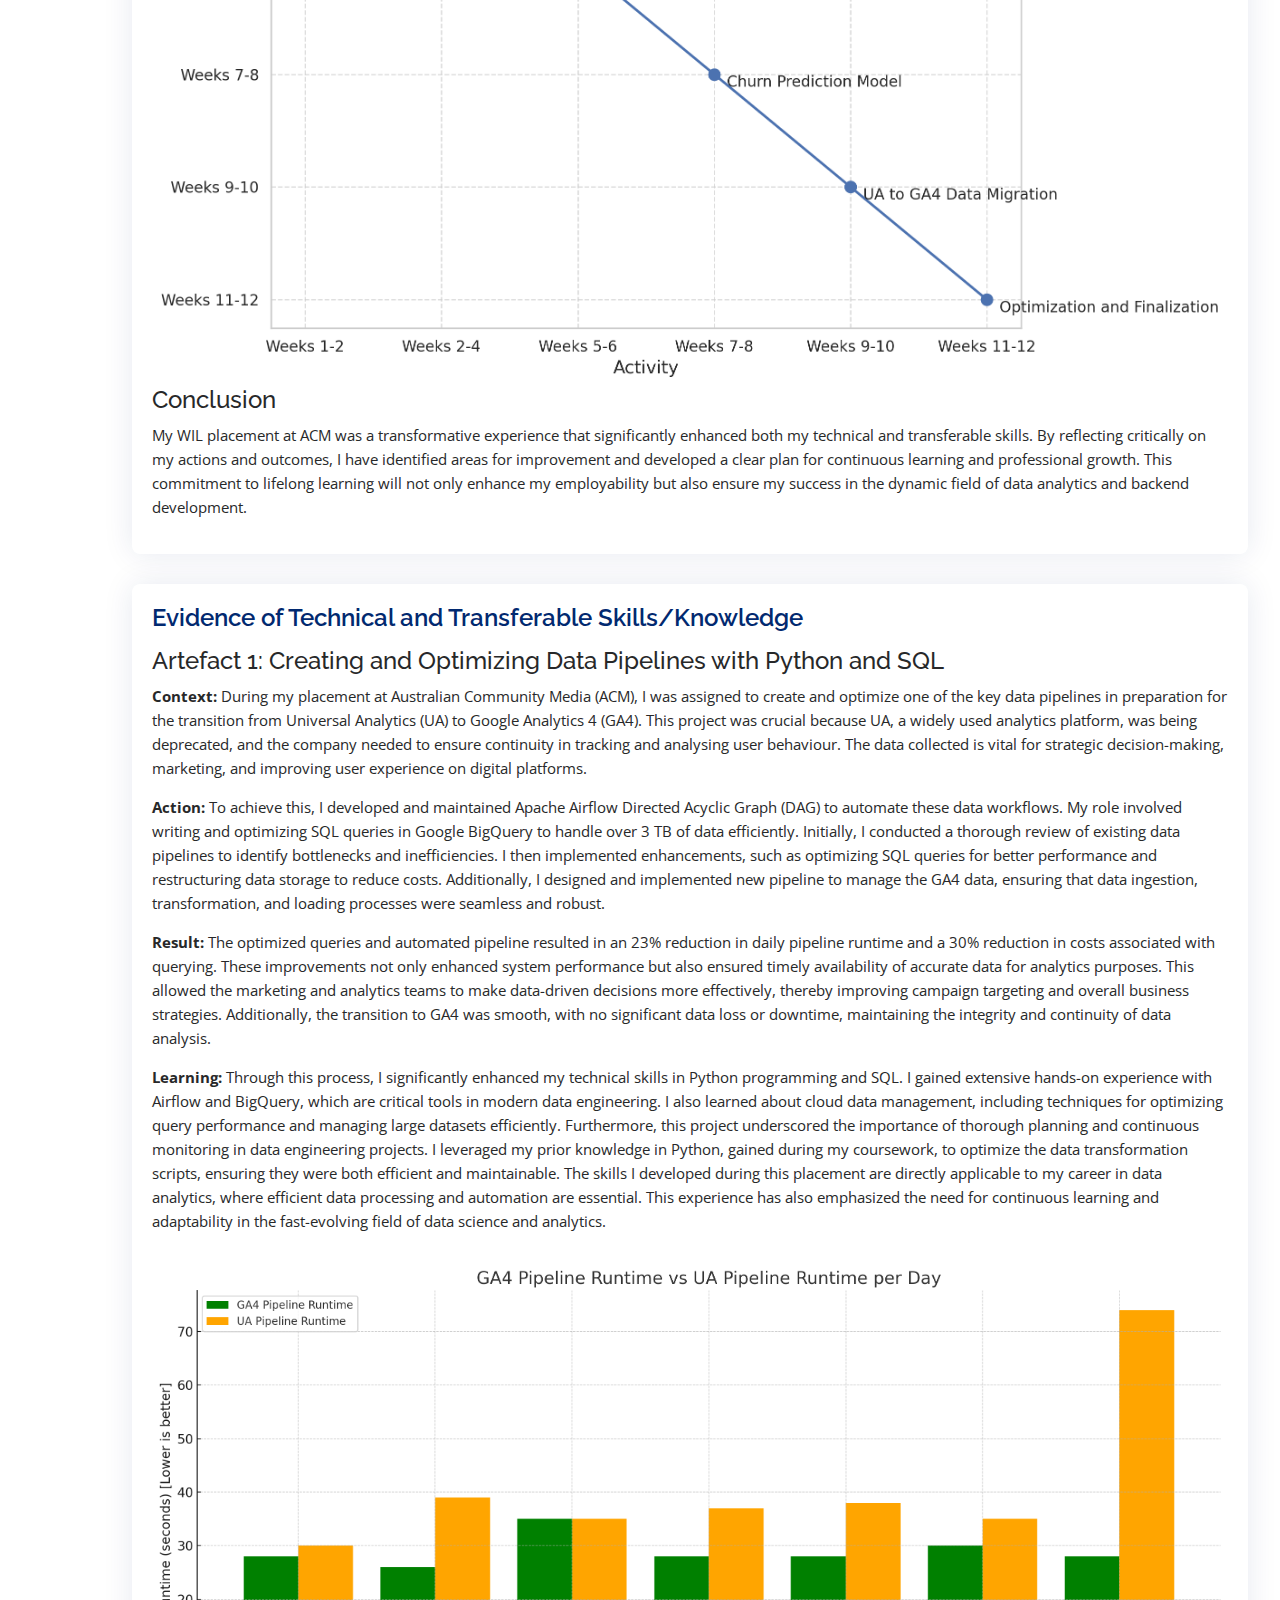
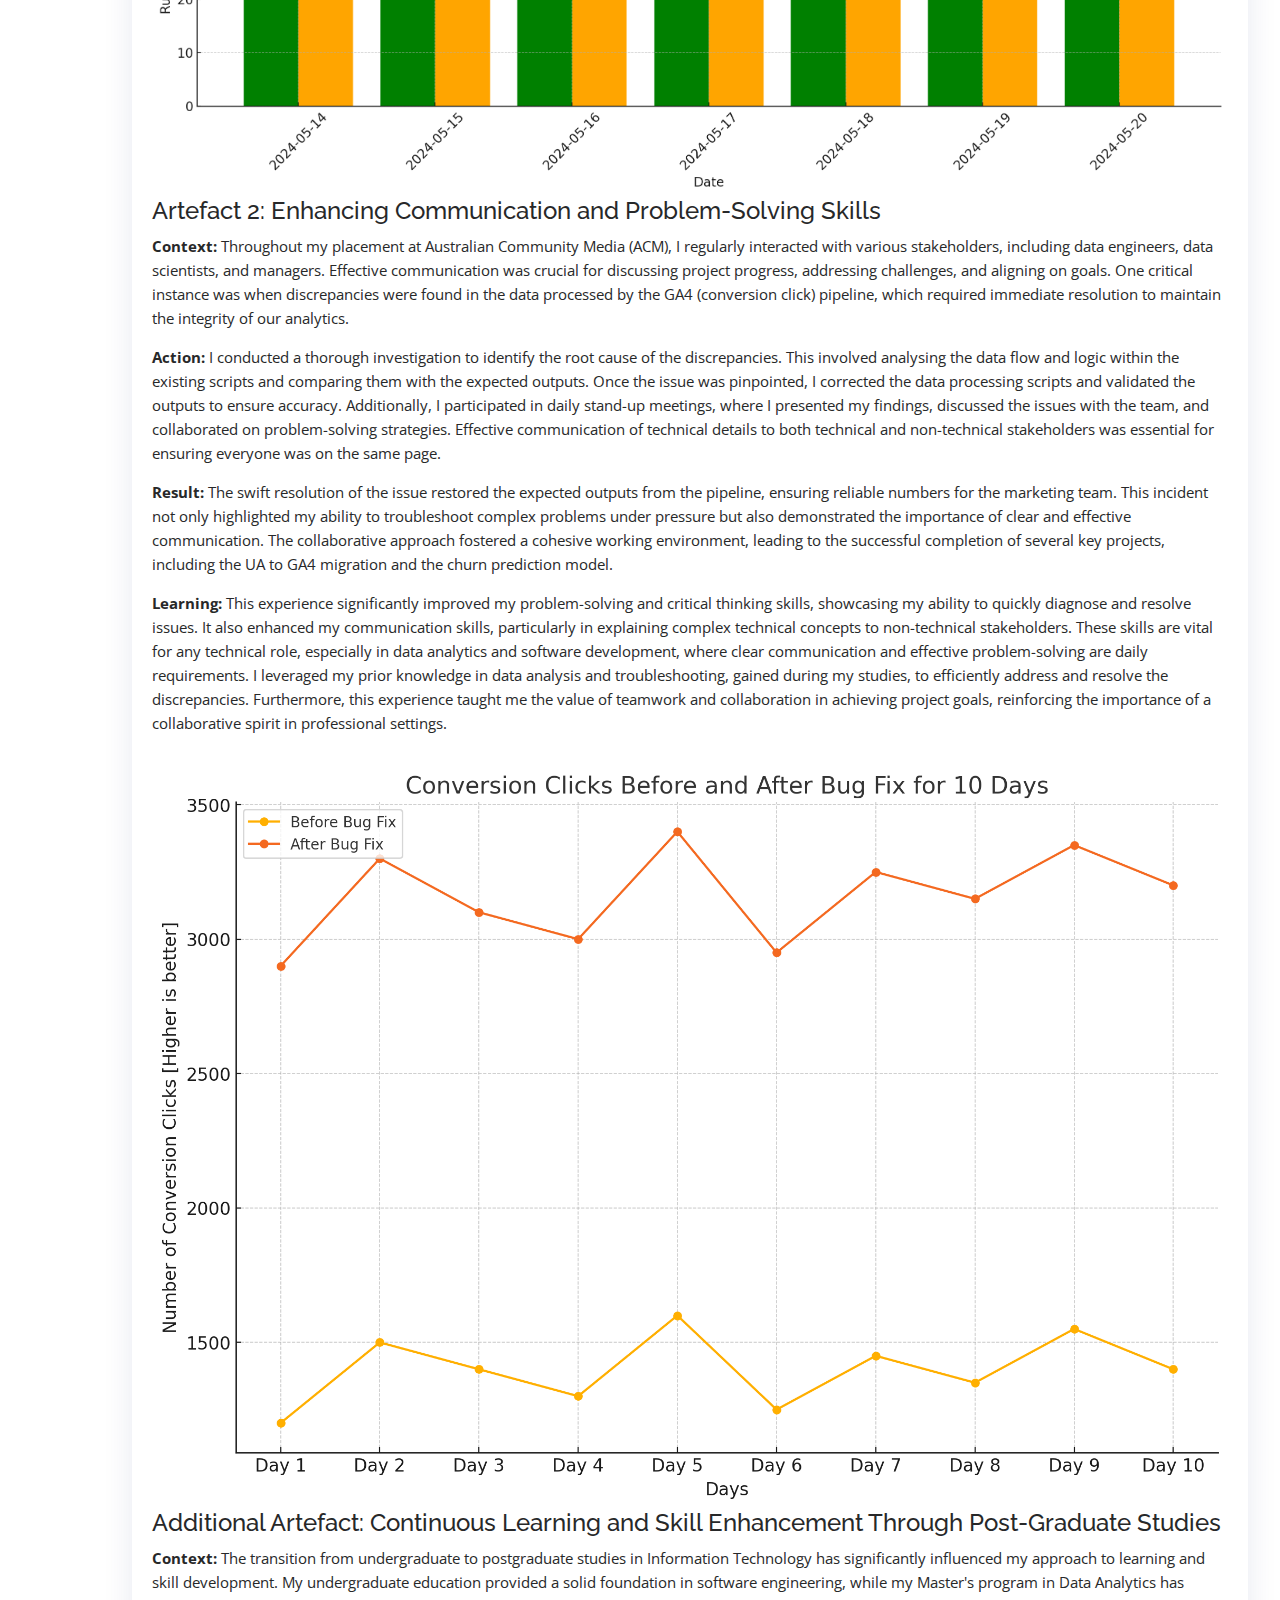
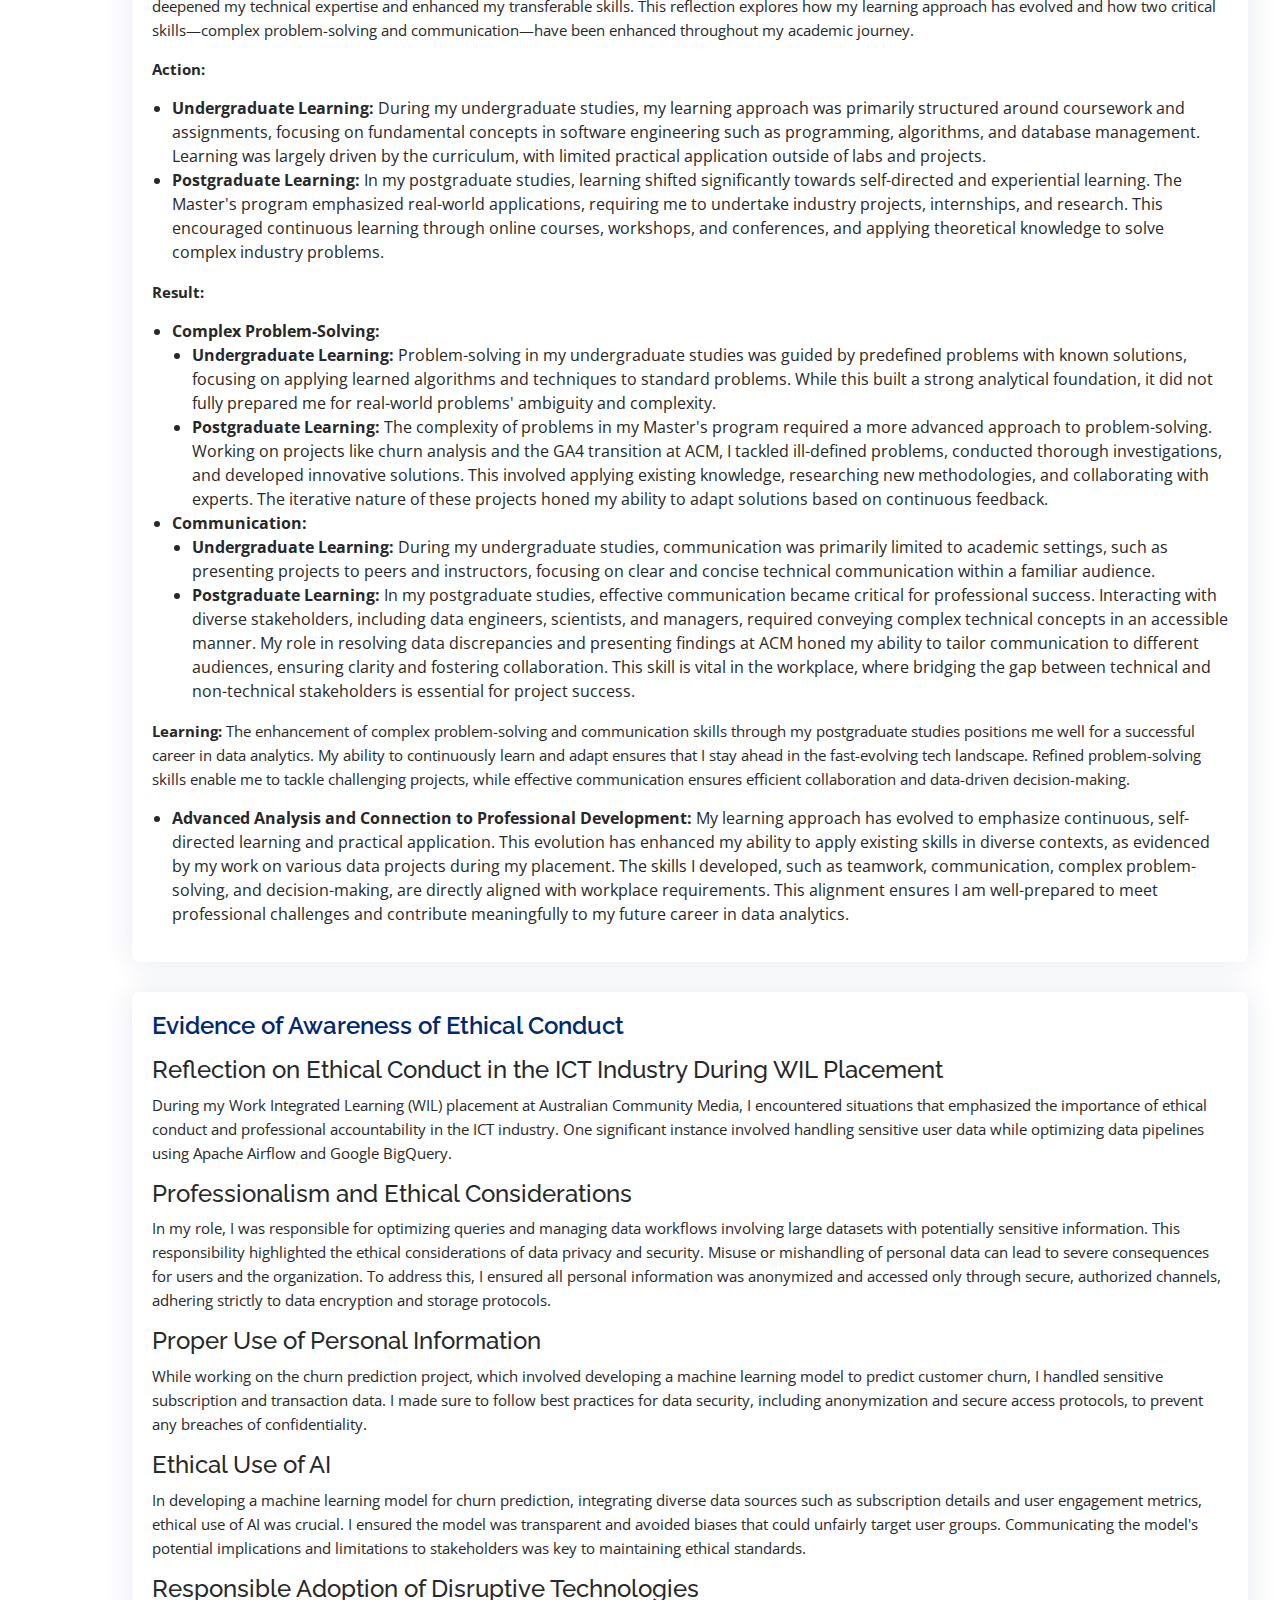
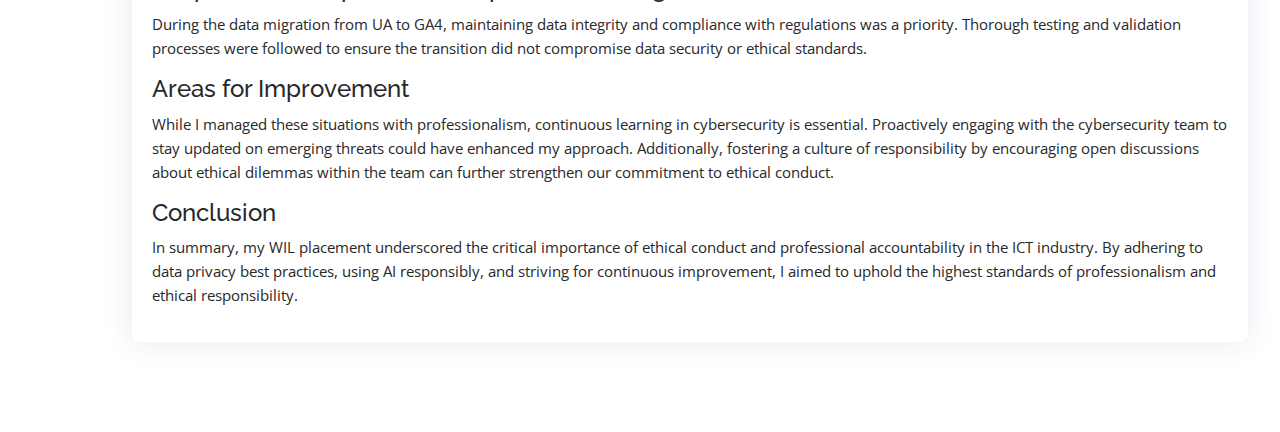
==== commit 082c24fb: "bunch of tiny modifications and text copy paste3" ====
--- a/portfolio-details.html
+++ b/portfolio-details.html
@@ -147,7 +147,7 @@
                     </ul>
                   <li><strong>Communication:</strong> </li>
                     <ul>
-                      <li><strong>Undergraduate Learning:</strong>During my undergraduate studies, communication was primarily limited to academic settings, such as presenting projects to peers and instructors, focusing on clear and concise technical communication within a familiar audience.</li>
+                      <li><strong>Undergraduate Learning:</strong> During my undergraduate studies, communication was primarily limited to academic settings, such as presenting projects to peers and instructors, focusing on clear and concise technical communication within a familiar audience.</li>
                       <li><strong>Postgraduate Learning:</strong> In my postgraduate studies, effective communication became critical for professional success. Interacting with diverse stakeholders, including data engineers, scientists, and managers, required conveying complex technical concepts in an accessible manner. My role in resolving data discrepancies and presenting findings at ACM honed my ability to tailor communication to different audiences, ensuring clarity and fostering collaboration. This skill is vital in the workplace, where bridging the gap between technical and non-technical stakeholders is essential for project success.</li>
                     </ul>
                 </ul>
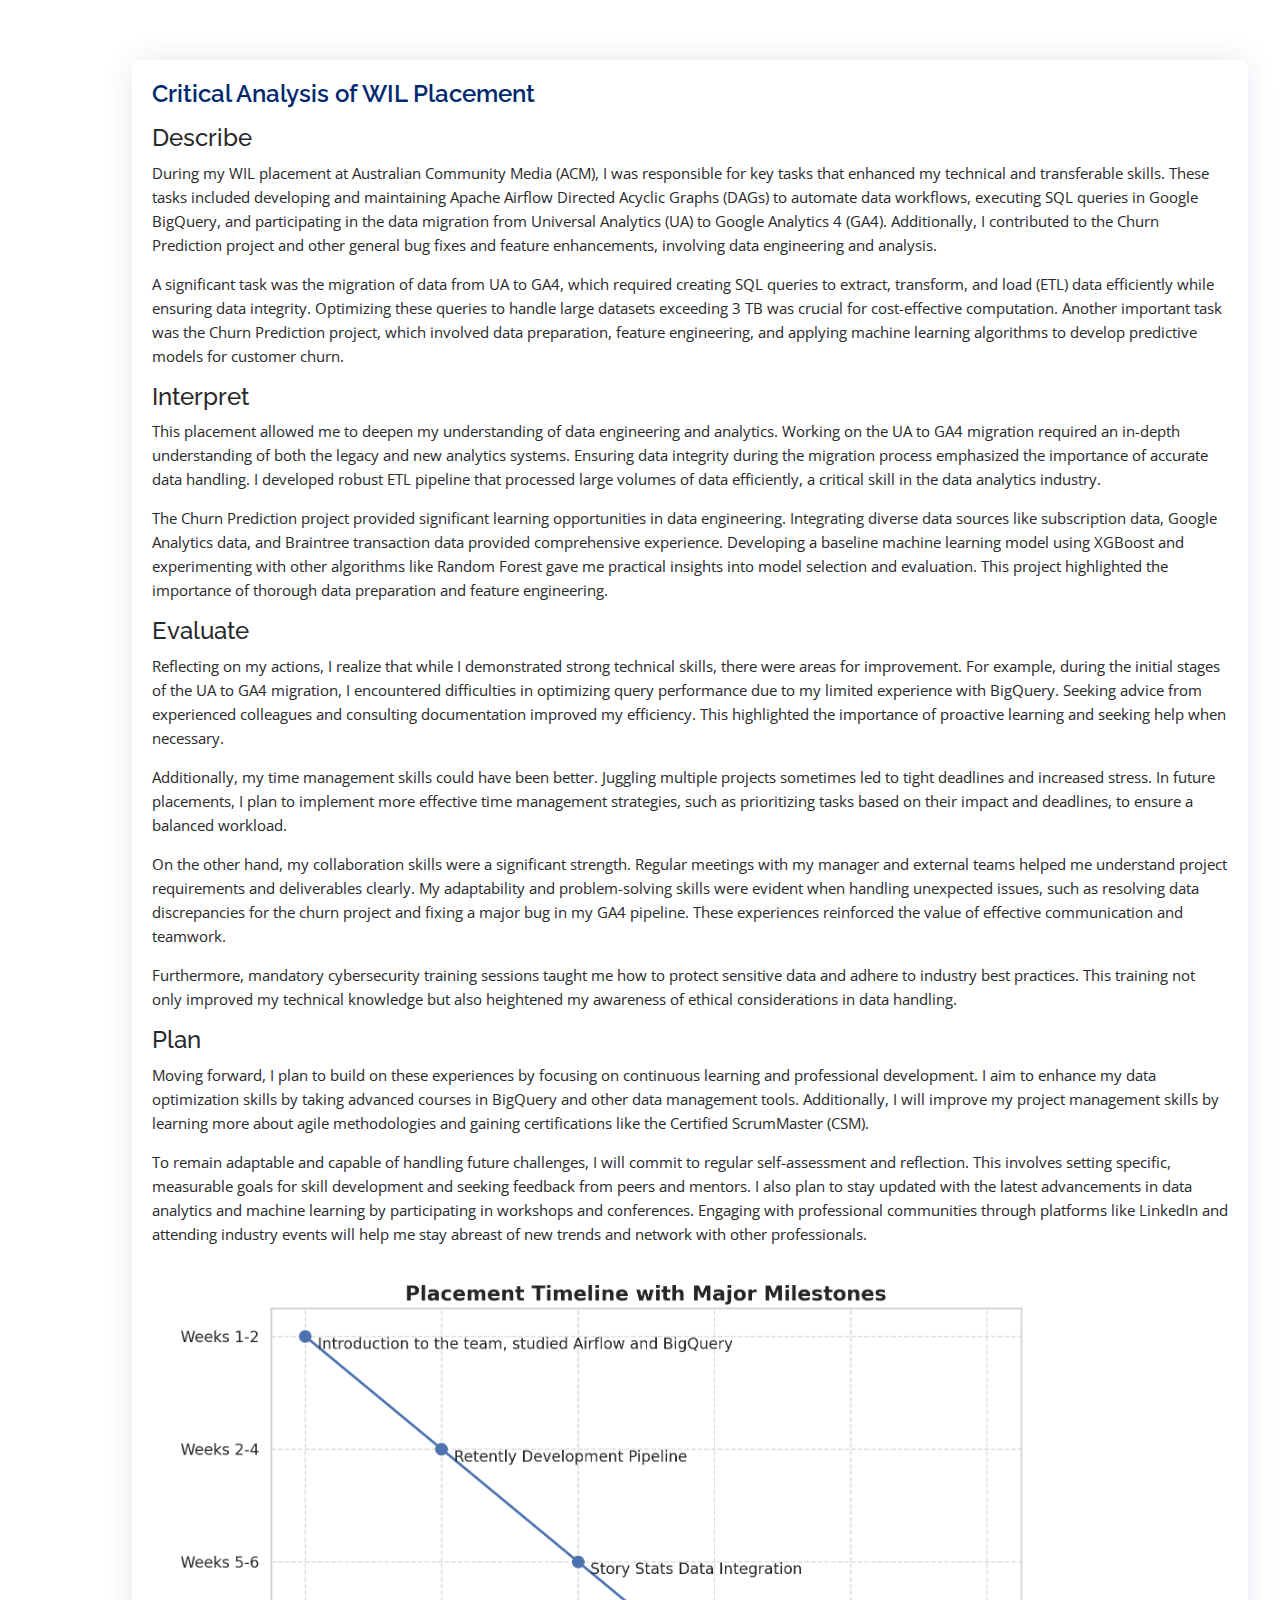
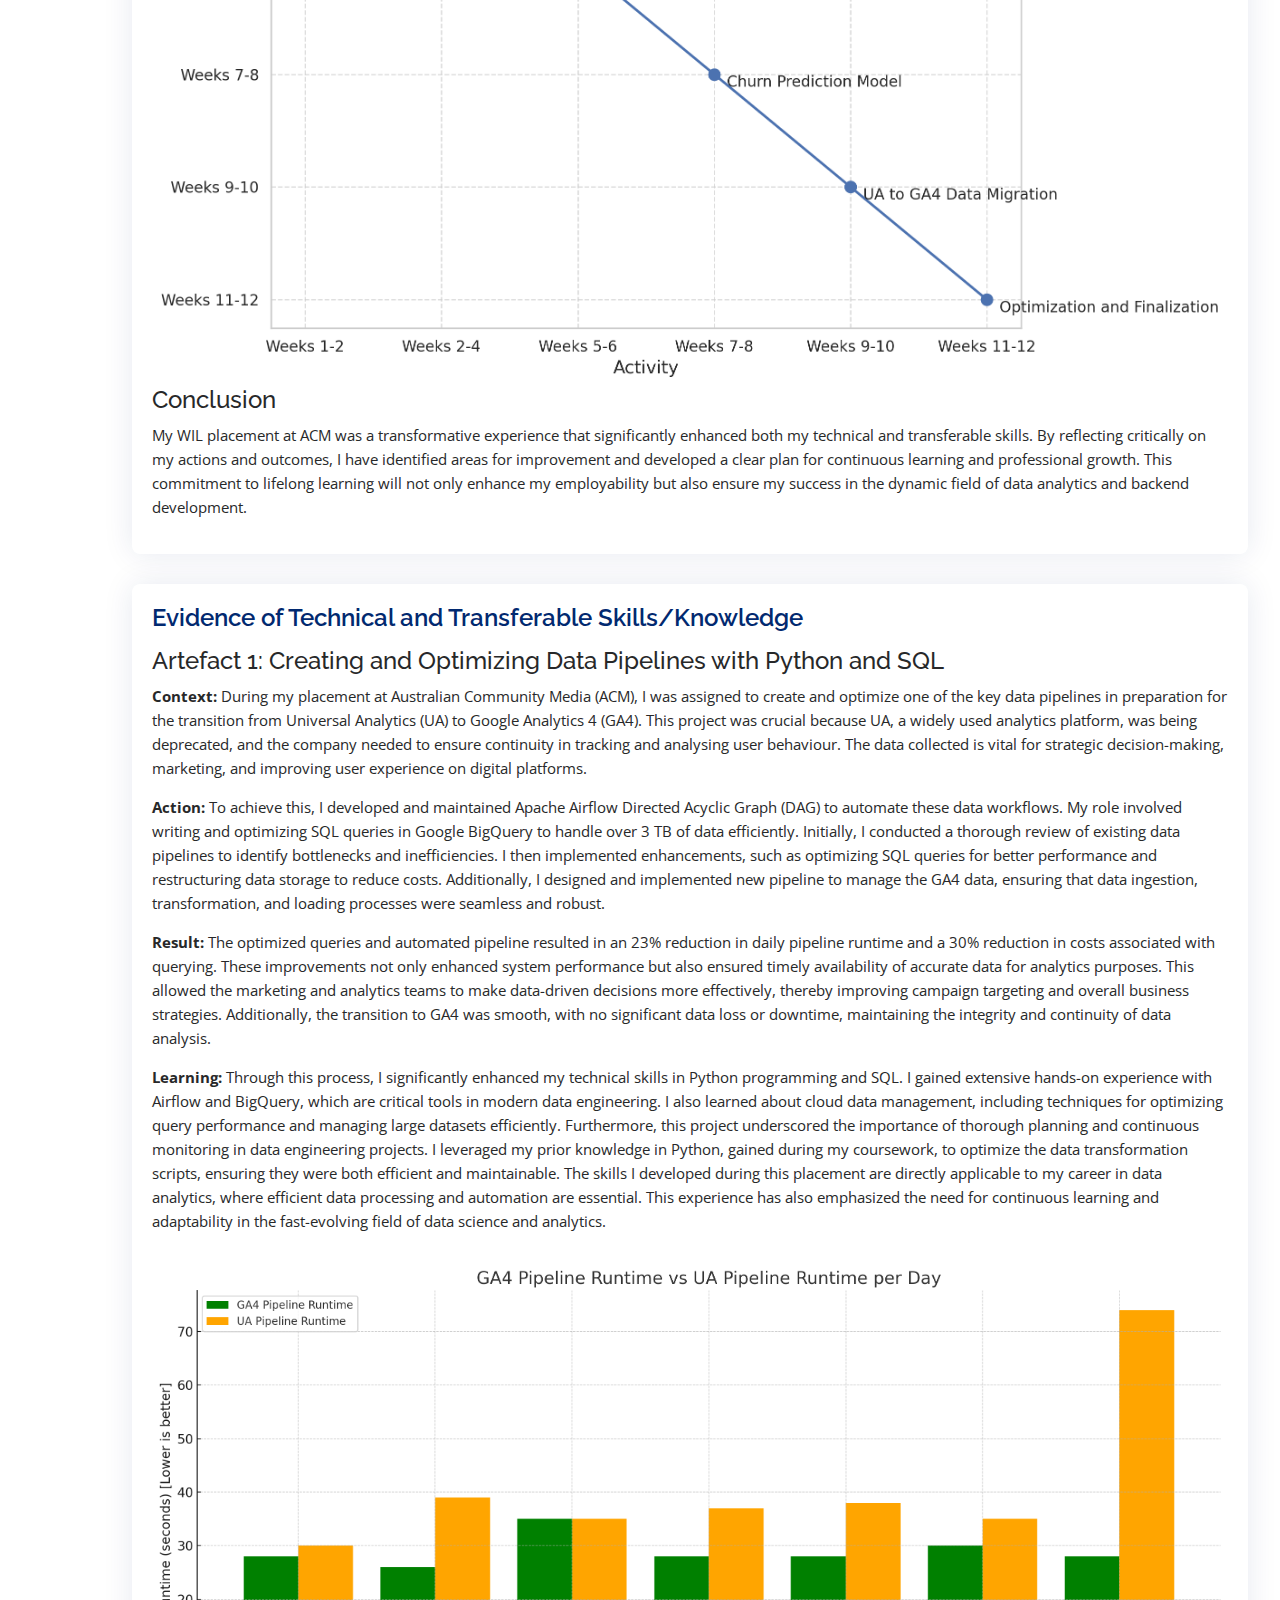
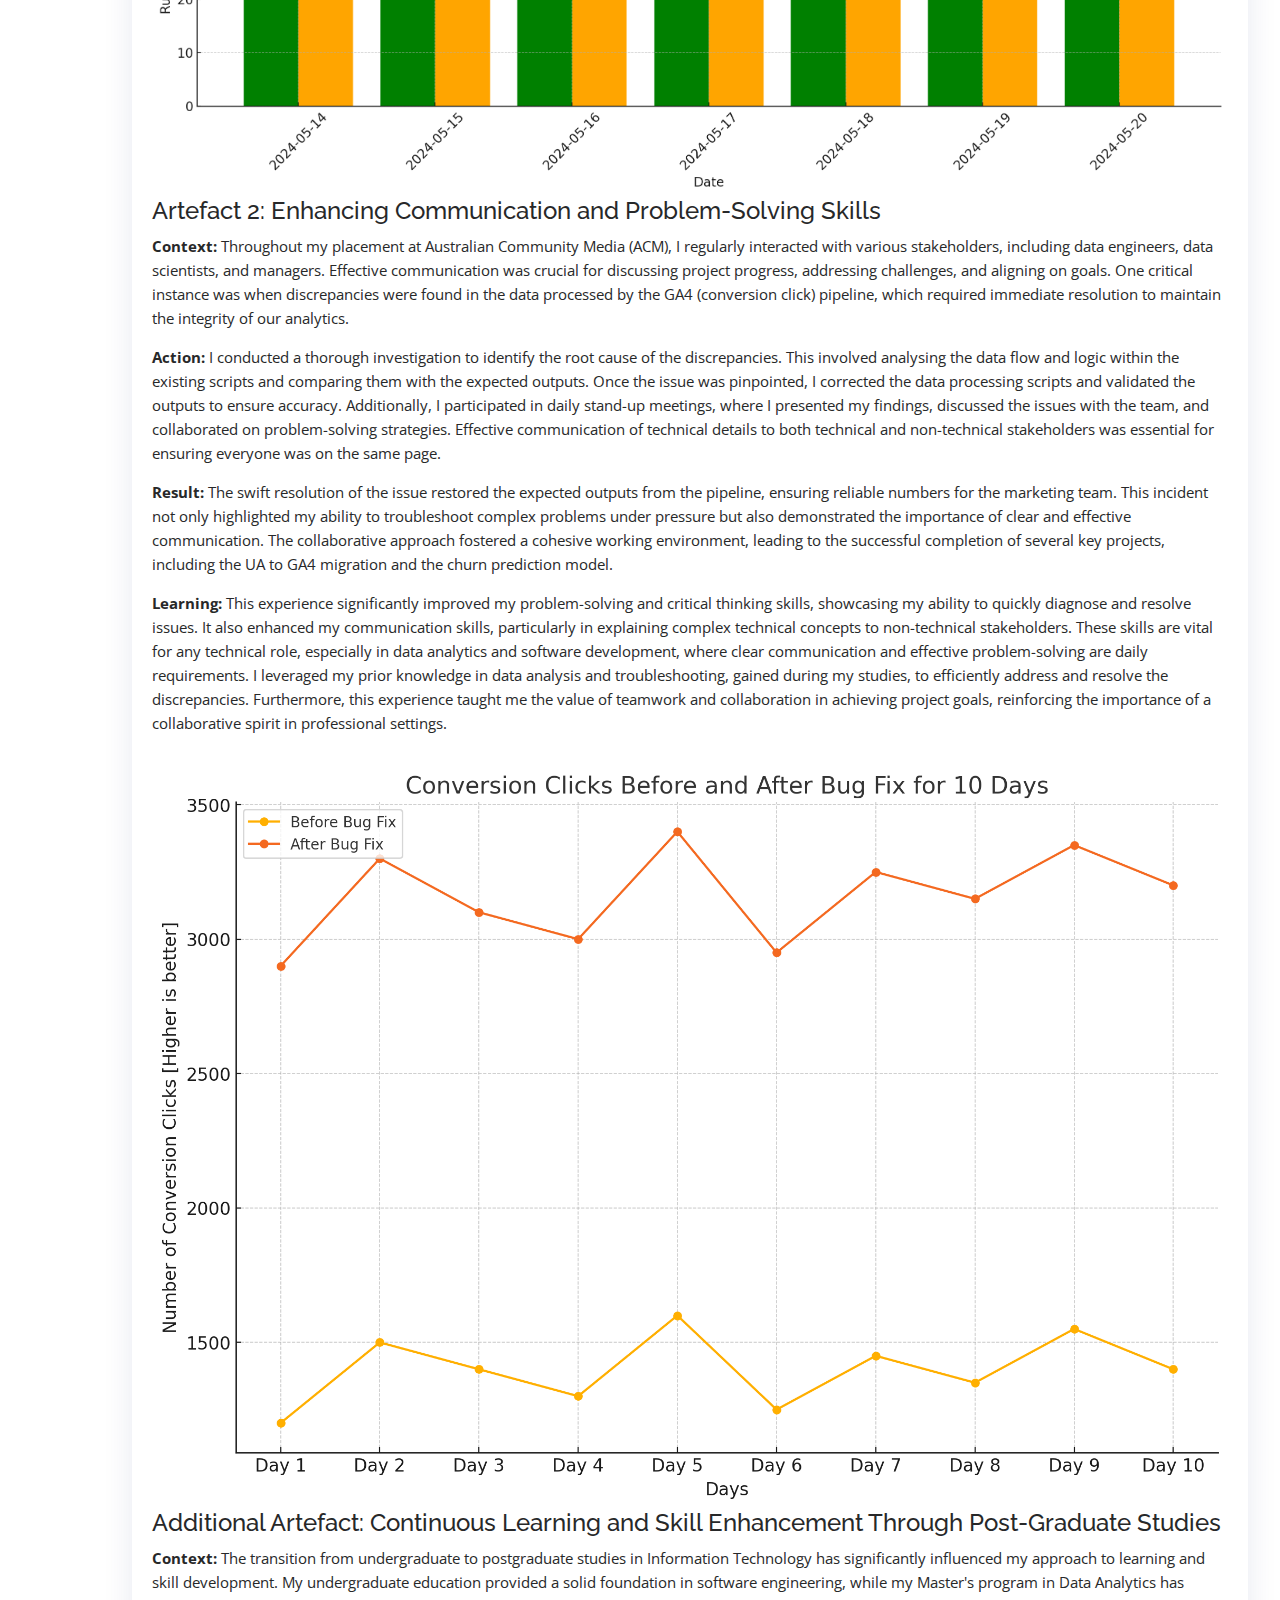
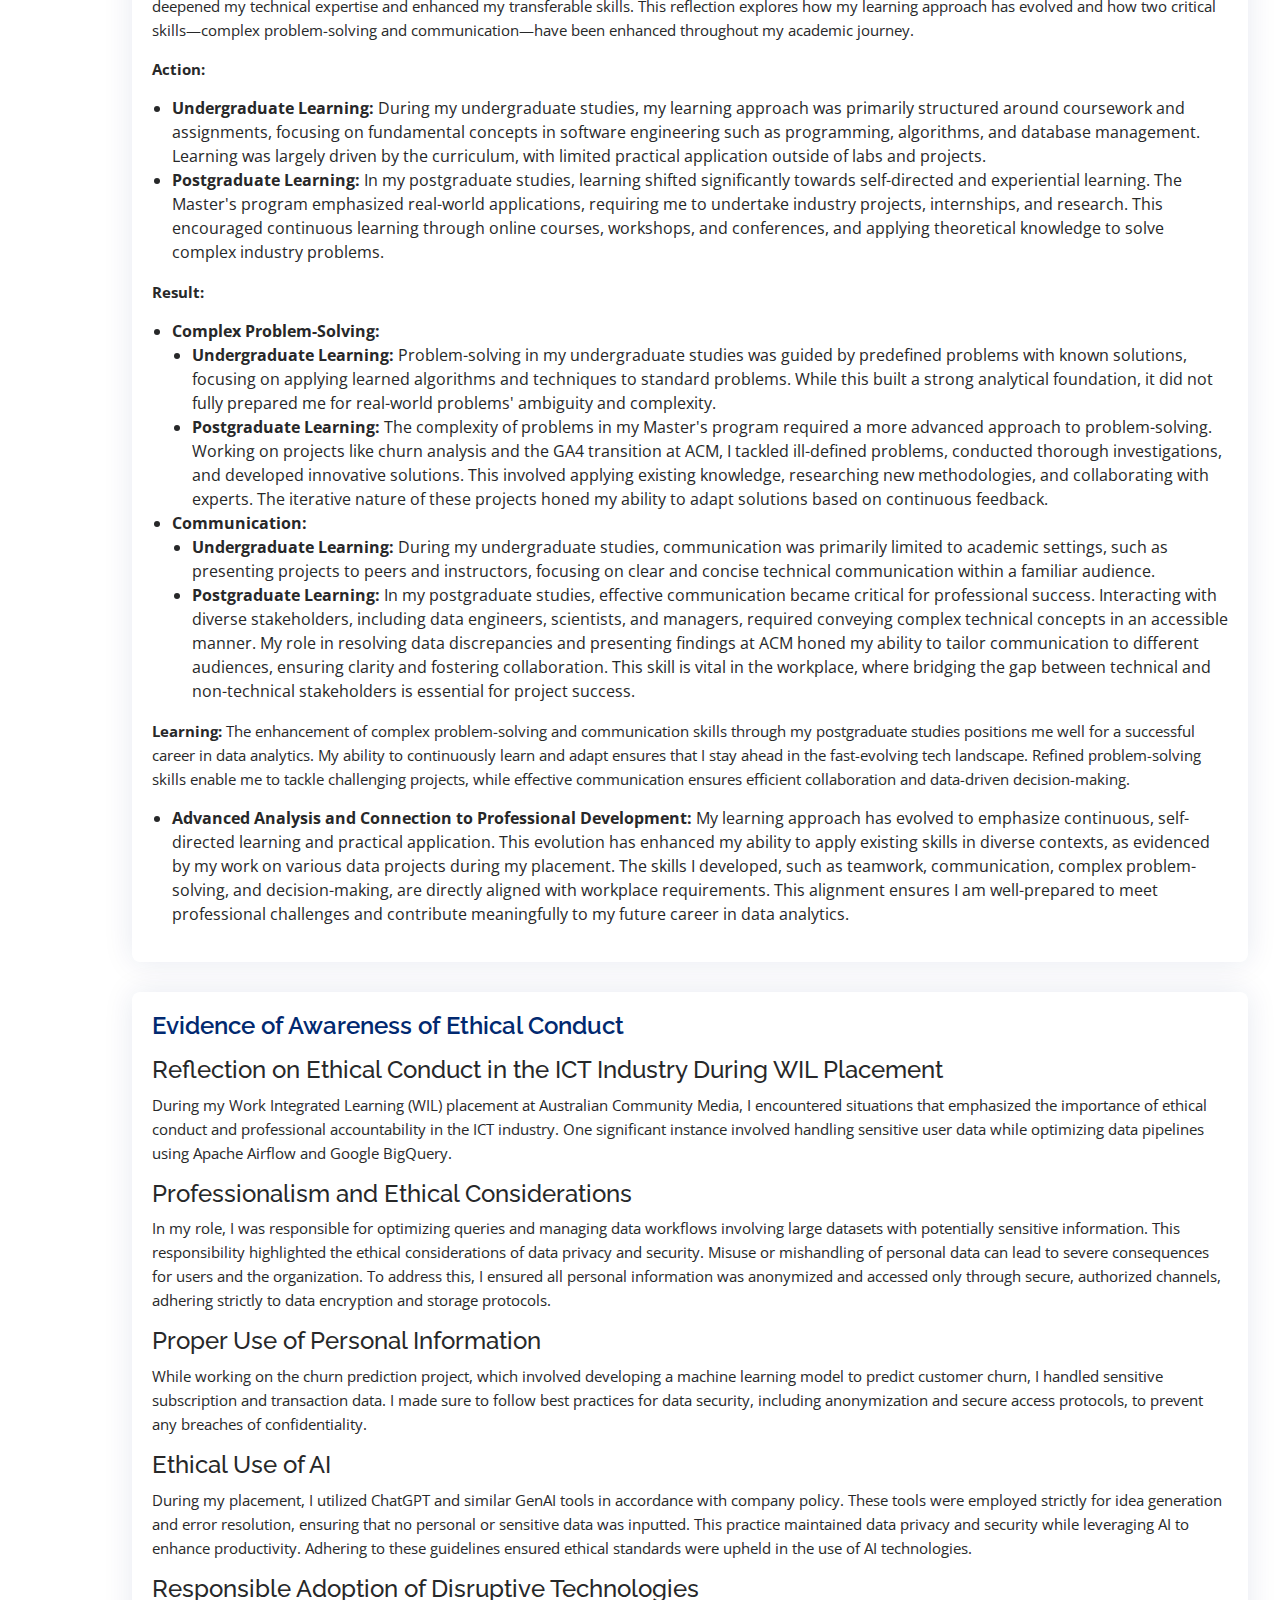
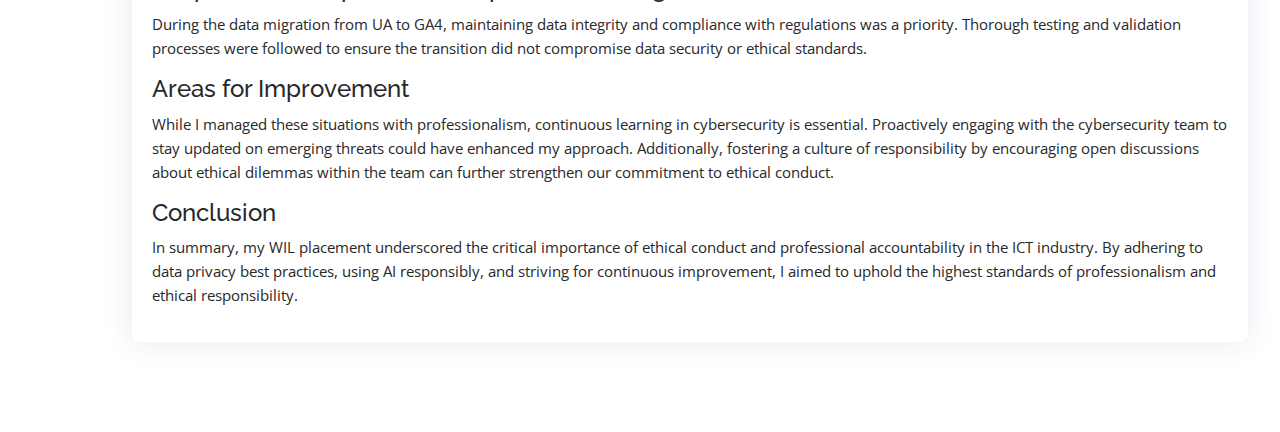
==== commit 14db9731: "changes ethical use of AI" ====
--- a/portfolio-details.html
+++ b/portfolio-details.html
@@ -177,7 +177,7 @@
               </p>
               <h4>Ethical Use of AI</h4>
               <p>
-                In developing a machine learning model for churn prediction, integrating diverse data sources such as subscription details and user engagement metrics, ethical use of AI was crucial. I ensured the model was transparent and avoided biases that could unfairly target user groups. Communicating the model's potential implications and limitations to stakeholders was key to maintaining ethical standards.
+                During my placement, I utilized ChatGPT and similar GenAI tools in accordance with company policy. These tools were employed strictly for idea generation and error resolution, ensuring that no personal or sensitive data was inputted. This practice maintained data privacy and security while leveraging AI to enhance productivity. Adhering to these guidelines ensured ethical standards were upheld in the use of AI technologies.
               </p>
               <h4>Responsible Adoption of Disruptive Technologies</h4>
               <p>
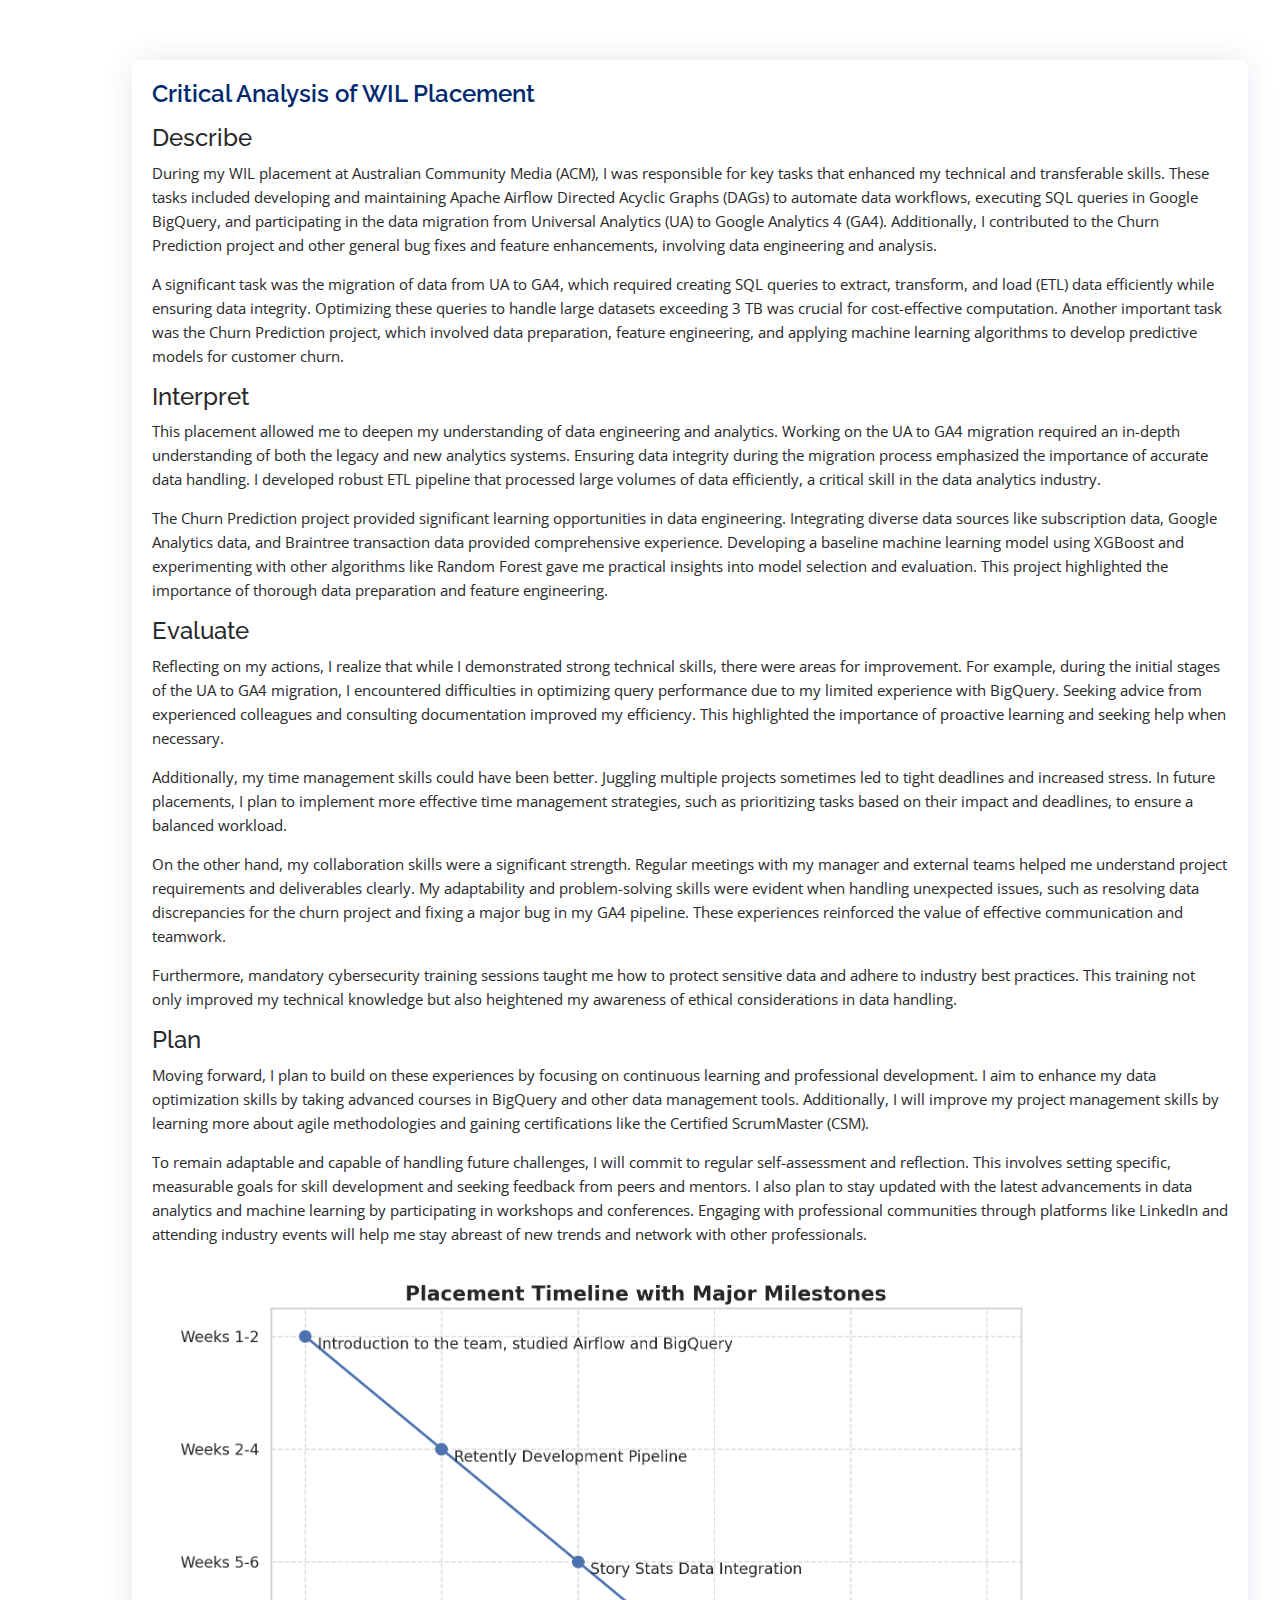
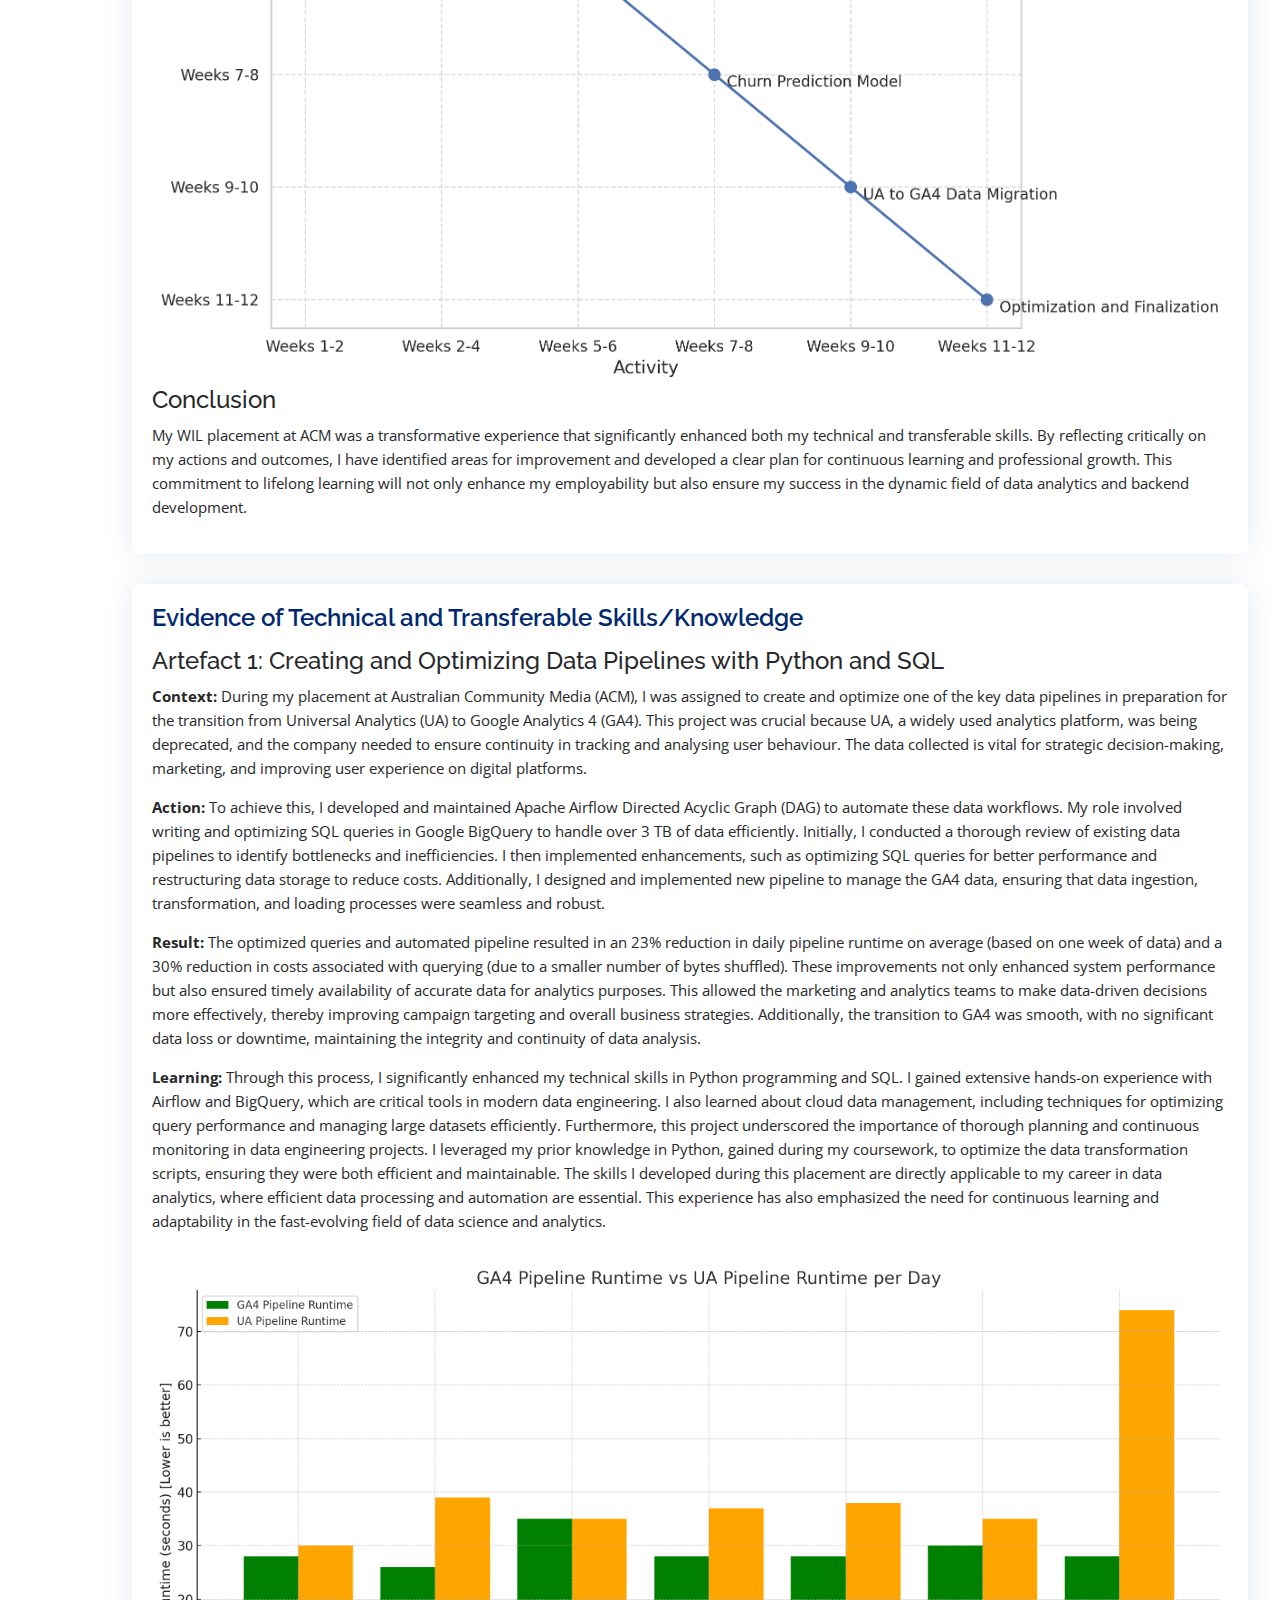
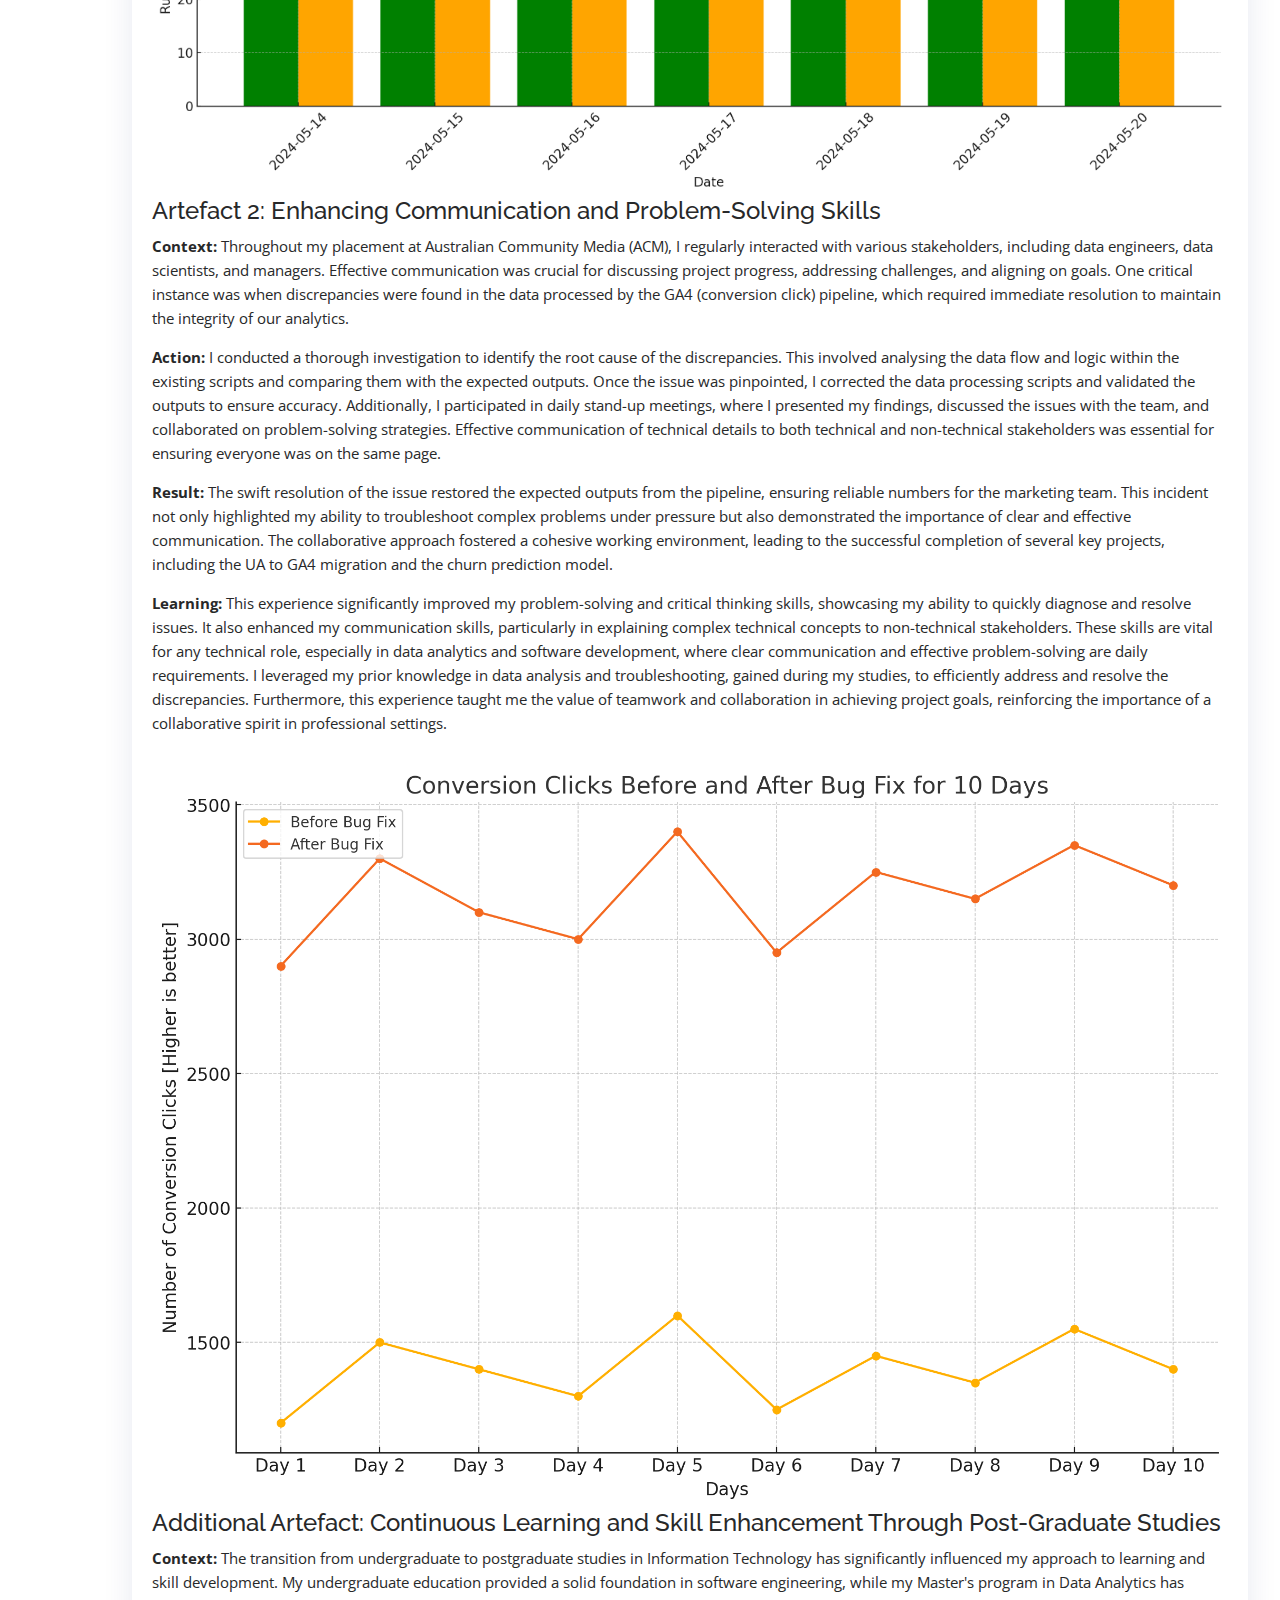
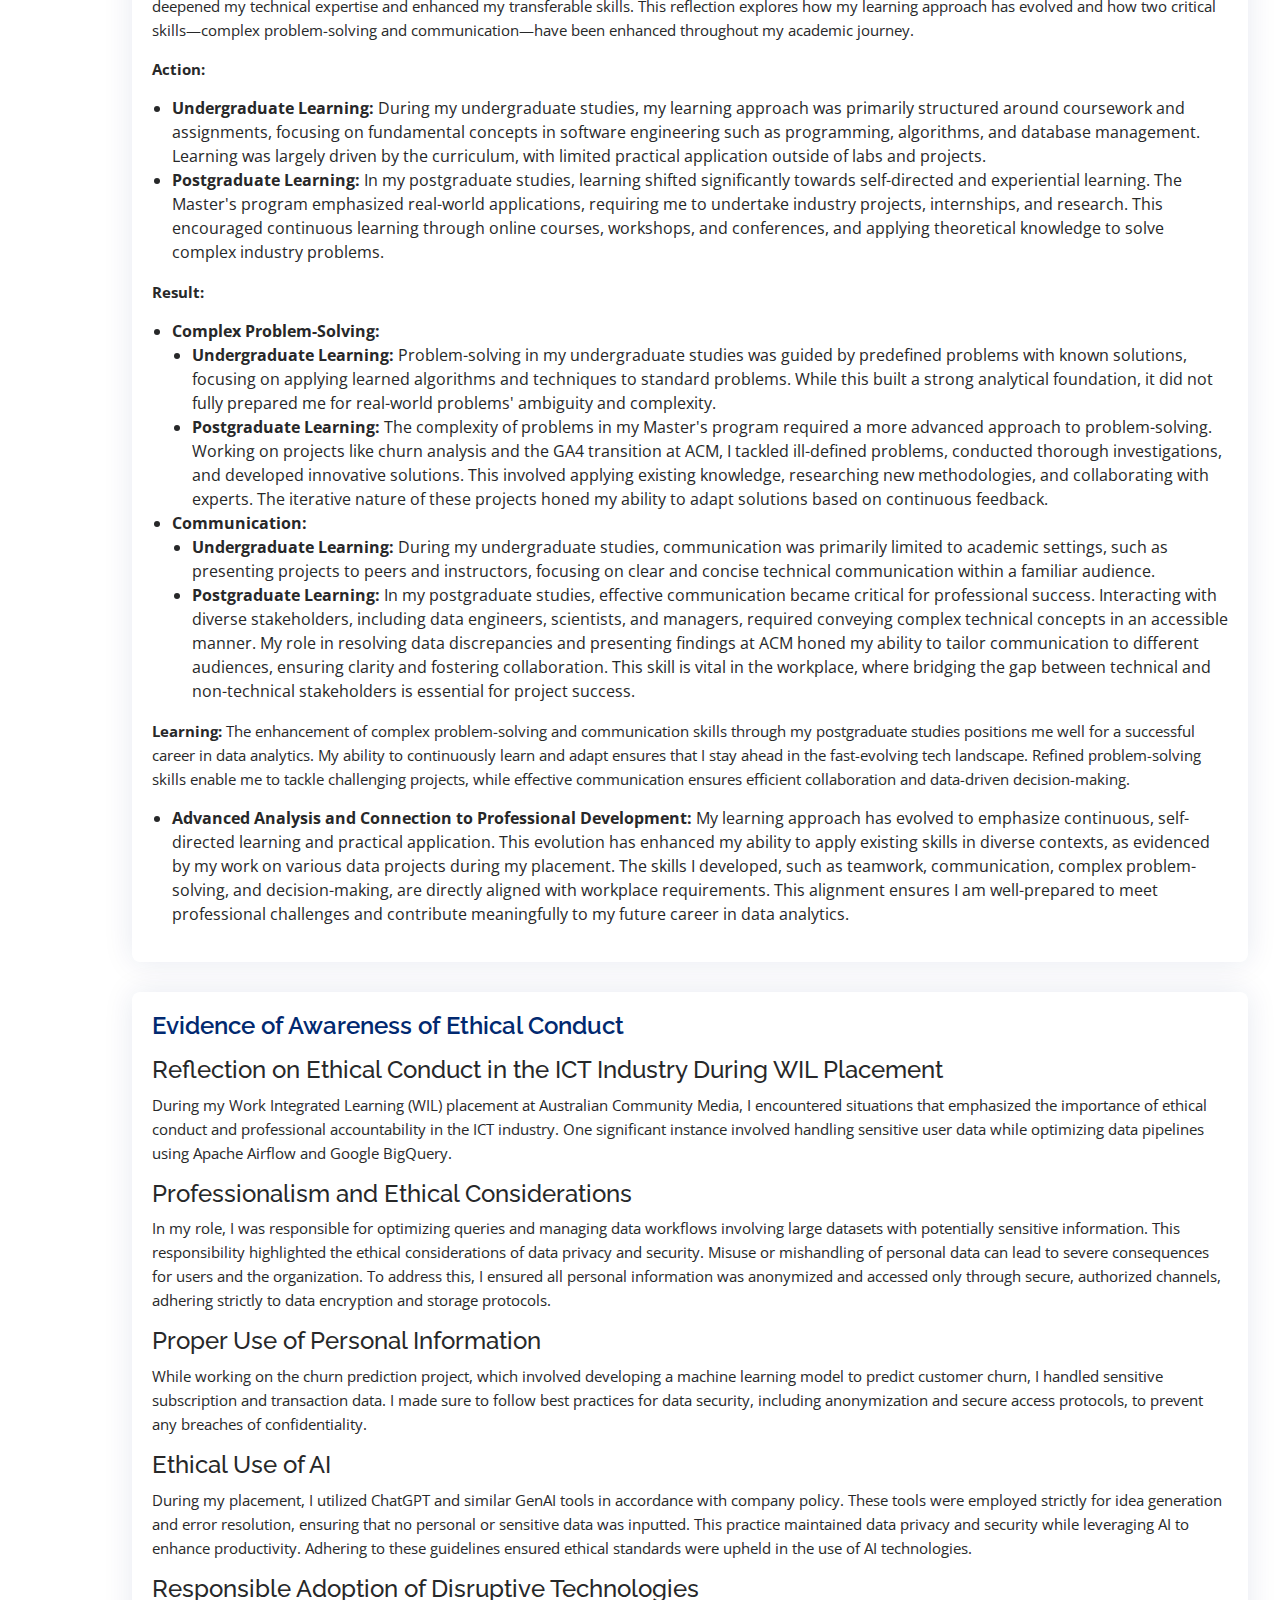
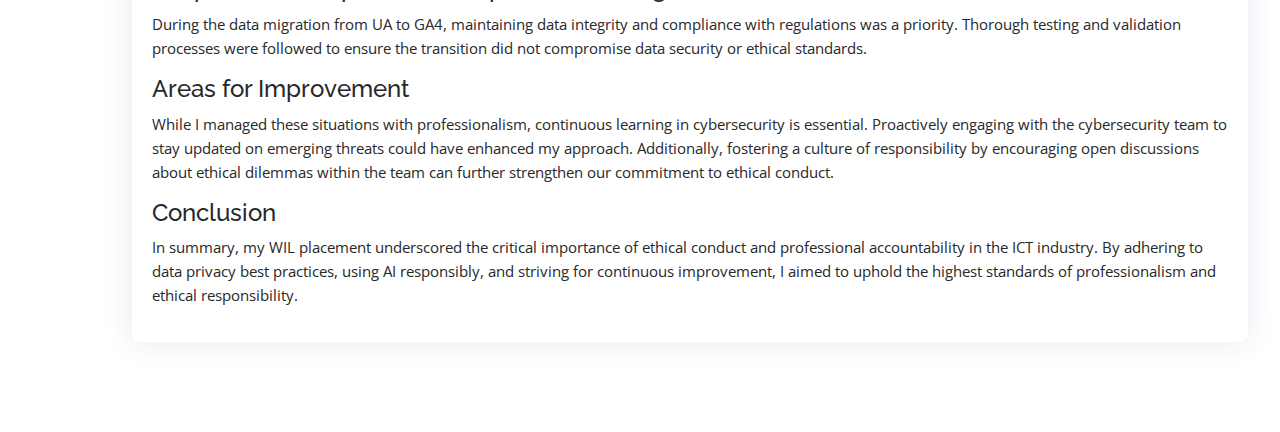
==== commit 1486bd3a: "minor changes in artefact 1" ====
--- a/portfolio-details.html
+++ b/portfolio-details.html
@@ -103,7 +103,7 @@
                 <strong>Action:</strong> To achieve this, I developed and maintained Apache Airflow Directed Acyclic Graph (DAG) to automate these data workflows. My role involved writing and optimizing SQL queries in Google BigQuery to handle over 3 TB of data efficiently. Initially, I conducted a thorough review of existing data pipelines to identify bottlenecks and inefficiencies. I then implemented enhancements, such as optimizing SQL queries for better performance and restructuring data storage to reduce costs. Additionally, I designed and implemented new pipeline to manage the GA4 data, ensuring that data ingestion, transformation, and loading processes were seamless and robust.
               </p>
               <p>
-                <strong>Result:</strong> The optimized queries and automated pipeline resulted in an 23% reduction in daily pipeline runtime and a 30% reduction in costs associated with querying. These improvements not only enhanced system performance but also ensured timely availability of accurate data for analytics purposes. This allowed the marketing and analytics teams to make data-driven decisions more effectively, thereby improving campaign targeting and overall business strategies. Additionally, the transition to GA4 was smooth, with no significant data loss or downtime, maintaining the integrity and continuity of data analysis.
+                <strong>Result:</strong> The optimized queries and automated pipeline resulted in an 23% reduction in daily pipeline runtime on average (based on one week of data) and a 30% reduction in costs associated with querying (due to a smaller number of bytes shuffled). These improvements not only enhanced system performance but also ensured timely availability of accurate data for analytics purposes. This allowed the marketing and analytics teams to make data-driven decisions more effectively, thereby improving campaign targeting and overall business strategies. Additionally, the transition to GA4 was smooth, with no significant data loss or downtime, maintaining the integrity and continuity of data analysis.
               </p>
               <p>
                 <strong>Learning:</strong> Through this process, I significantly enhanced my technical skills in Python programming and SQL. I gained extensive hands-on experience with Airflow and BigQuery, which are critical tools in modern data engineering. I also learned about cloud data management, including techniques for optimizing query performance and managing large datasets efficiently. Furthermore, this project underscored the importance of thorough planning and continuous monitoring in data engineering projects. I leveraged my prior knowledge in Python, gained during my coursework, to optimize the data transformation scripts, ensuring they were both efficient and maintainable. The skills I developed during this placement are directly applicable to my career in data analytics, where efficient data processing and automation are essential. This experience has also emphasized the need for continuous learning and adaptability in the fast-evolving field of data science and analytics.
